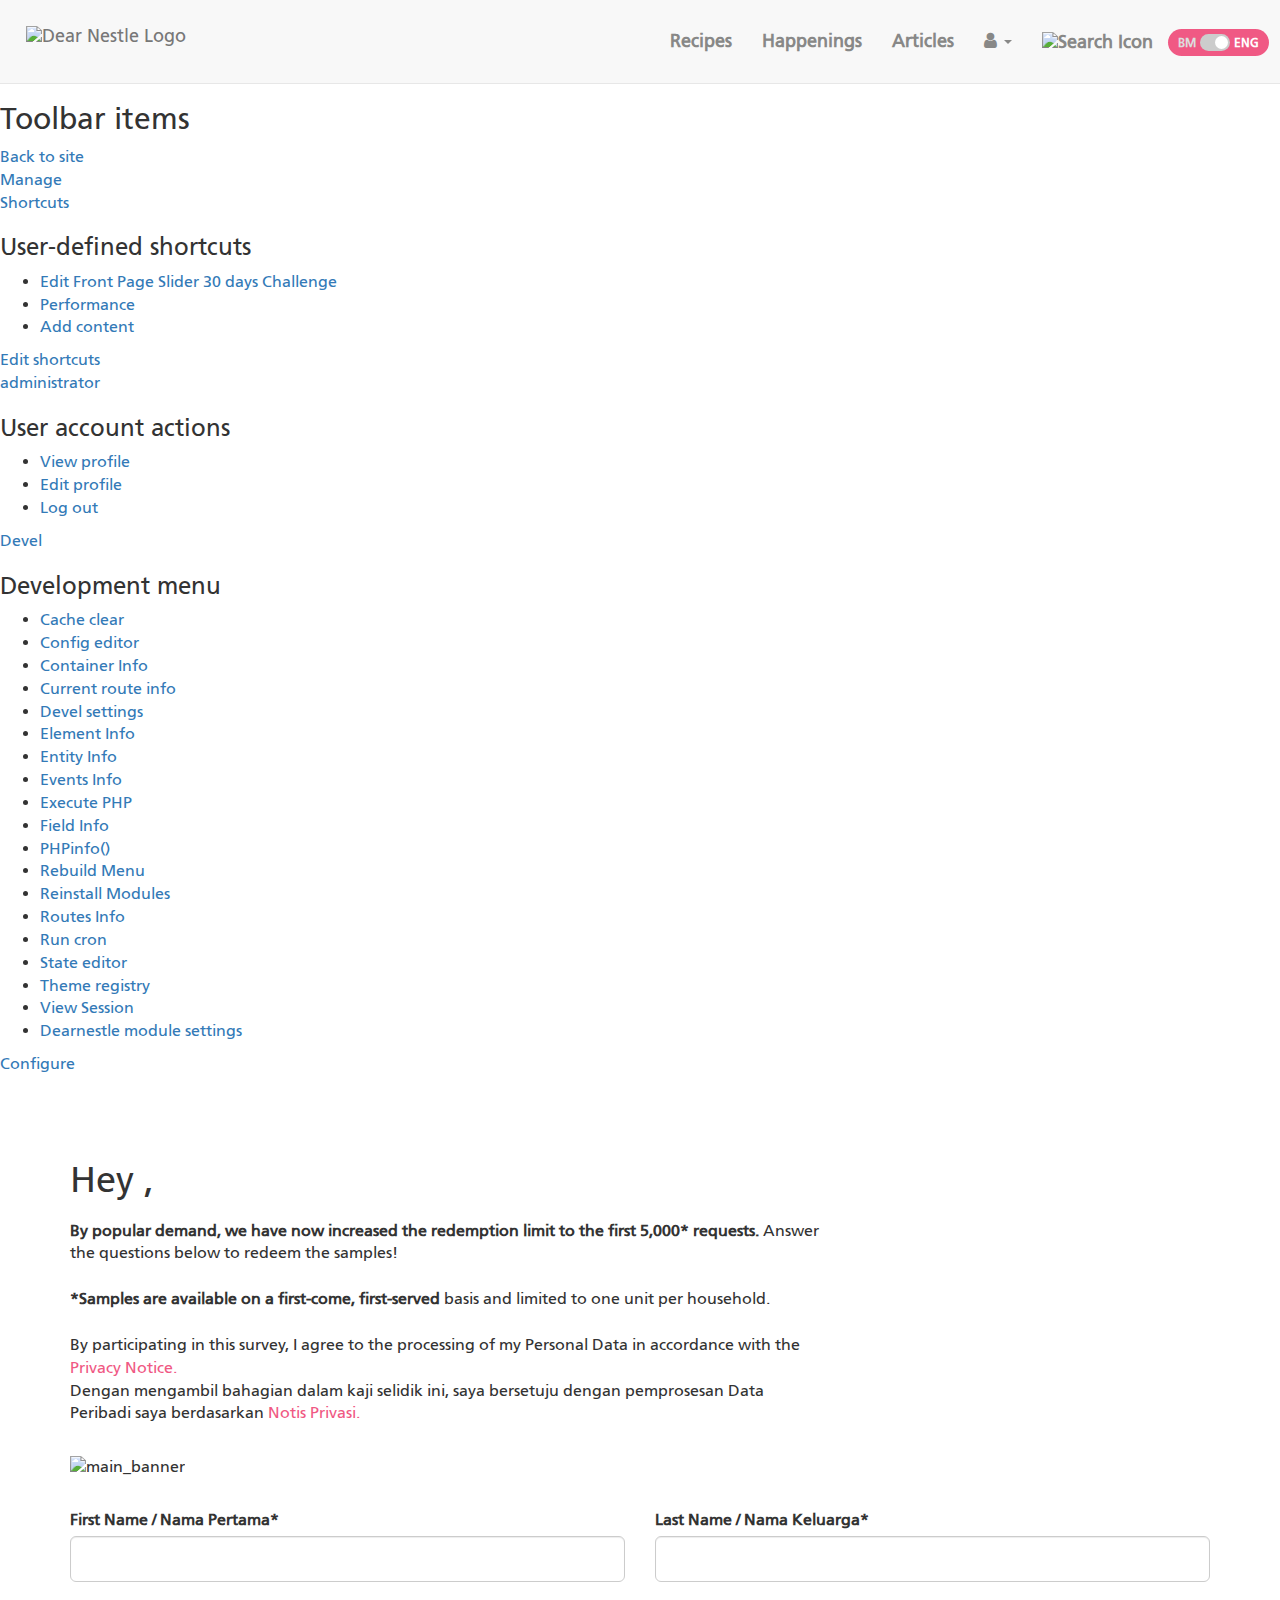
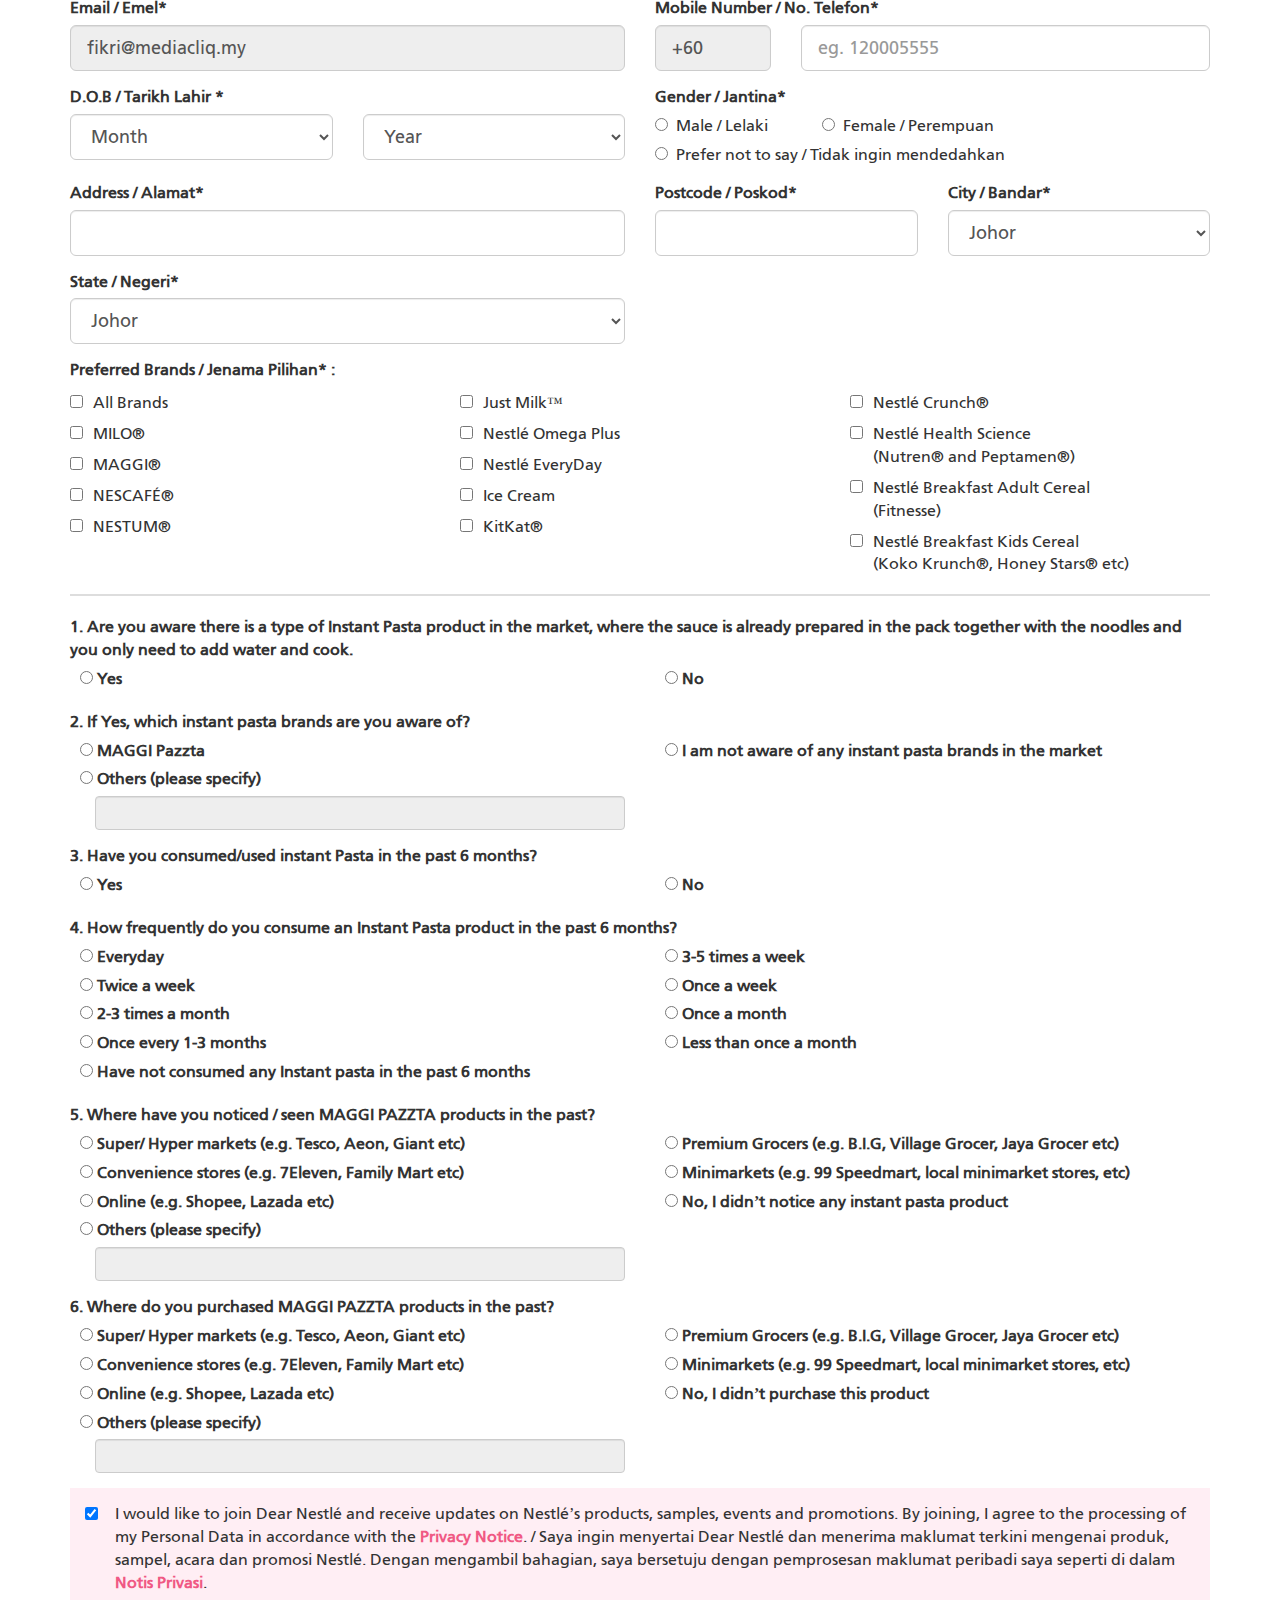
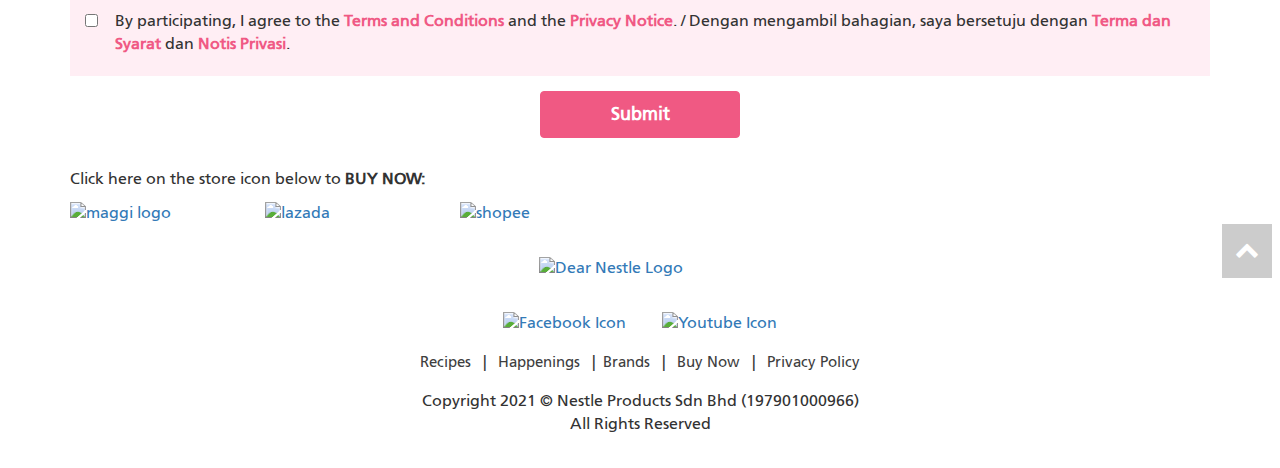
==== index.html @ 393adeb1 "first commit" ====
<!DOCTYPE html>
<html lang="en" dir="ltr"
    prefix="content: http://purl.org/rss/1.0/modules/content/  dc: http://purl.org/dc/terms/  foaf: http://xmlns.com/foaf/0.1/  og: http://ogp.me/ns#  rdfs: http://www.w3.org/2000/01/rdf-schema#  schema: http://schema.org/  sioc: http://rdfs.org/sioc/ns#  sioct: http://rdfs.org/sioc/types#  skos: http://www.w3.org/2004/02/skos/core#  xsd: http://www.w3.org/2001/XMLSchema# ">

<head>
    <meta name="google-site-verification" content="0FIQfp5ONj9zzr-9qInr3r9mJBFTpY4G2sWdlDjW1pA" />
    <meta name="amp-google-client-id-api" content="gtag">
    <script async custom-element="amp-analytics" src="https://cdn.ampproject.org/v0/amp-analytics-0.1.js"></script>

    <!-- Google Tag Manager -->
    <script>(function (w, d, s, l, i) {
            w[l] = w[l] || []; w[l].push({
                'gtm.start':
                    new Date().getTime(), event: 'gtm.js'
            }); var f = d.getElementsByTagName(s)[0],
                j = d.createElement(s), dl = l != 'dataLayer' ? '&l=' + l : ''; j.async = true; j.src =
                    'https://www.googletagmanager.com/gtm.js?id=' + i + dl; f.parentNode.insertBefore(j, f);
        })(window, document, 'script', 'dataLayer', 'GTM-KPN58Q');</script>
    <noscript><iframe src="https://www.googletagmanager.com/ns.html?id=GTM-KPN58Q" height="0" width="0"
            style="display:none;visibility:hidden"></iframe></noscript>
    <script>
        setTimeout("_gaq.push(['_trackEvent', '15_seconds', 'read'])", 15000);  // --additional line
        (function () {
            var ga = document.createElement('script'); ga.type = 'text/javascript'; ga.async = true;
            ga.src = ('https:' == document.location.protocol ? 'https://ssl' : 'http://www') + '.google-analytics.com/ga.js';
            var s = document.getElementsByTagName('script')[0]; s.parentNode.insertBefore(ga, s);
        })();
    </script>
    <!-- End Google Tag Manager (noscript) -->

    <!-- Global site tag (gtag.js) - Google Ads: 961524625 -->
    <script async src="https://www.googletagmanager.com/gtag/js?id=AW-961524625"></script>
    <script> window.dataLayer = window.dataLayer || []; function gtag() { dataLayer.push(arguments); } gtag('js', new Date()); gtag('config', 'AW-961524625');</script>

    <!-- Facebook Pixel Code -->
    <script>
        !function (f, b, e, v, n, t, s) {
            if (f.fbq) return; n = f.fbq = function () {
                n.callMethod ?
                    n.callMethod.apply(n, arguments) : n.queue.push(arguments)
            };
            if (!f._fbq) f._fbq = n; n.push = n; n.loaded = !0; n.version = '2.0';
            n.queue = []; t = b.createElement(e); t.async = !0;
            t.src = v; s = b.getElementsByTagName(e)[0];
            s.parentNode.insertBefore(t, s)
        }(window, document, 'script',
            'https://connect.facebook.net/en_US/fbevents.js');
        fbq('init', '526954601135095');
        fbq('track', 'PageView');
    </script>
    <noscript><img height="1" width="1" style="display:none"
            src="https://www.facebook.com/tr?id=526954601135095&ev=PageView&noscript=1" /></noscript>
    <!-- End Facebook Pixel Code -->

    <meta charset="utf-8" />
    <meta name="Generator" content="Drupal 8 (https://www.drupal.org)" />
    <meta name="MobileOptimized" content="width" />
    <meta name="HandheldFriendly" content="true" />
    <meta name="viewport" content="width=device-width, initial-scale=1.0" />
    <meta name="title" content="Dear Nestlé" />
    <meta name="description" content="hello" />
    <link rel="shortcut icon" href="https://www.dearnestle.com.my/sites/default/files/dn-favicon.png"
        type="image/png" />
    <link rel="alternate" hreflang="en" href="https://www.dearnestle.com.my/profile-update/maggi-pazzta-2021" />
    <link rel="canonical" href="https://www.dearnestle.com.my/profile-update/maggi-pazzta-2021" />
    <link rel="shortlink" href="https://www.dearnestle.com.my/node/674" />
    <link rel="delete-form" href="https://www.dearnestle.com.my/node/674/delete" />
    <link rel="edit-form" href="https://www.dearnestle.com.my/node/674/edit" />
    <link rel="version-history" href="https://www.dearnestle.com.my/node/674/revisions" />
    <link rel="revision" href="https://www.dearnestle.com.my/profile-update/maggi-pazzta-2021" />
    <link rel="devel-load" href="https://www.dearnestle.com.my/devel/node/674" />
    <link rel="devel-render" href="https://www.dearnestle.com.my/devel/node/674/render" />
    <link rel="devel-definition" href="https://www.dearnestle.com.my/devel/node/674/definition" />
    <link rel="token-devel" href="https://www.dearnestle.com.my/node/674/devel/token" />
    <link rel="drupal:content-translation-overview" href="https://www.dearnestle.com.my/node/674/translations" />
    <link rel="drupal:content-translation-add" href="https://www.dearnestle.com.my/node/674/translations/add" />
    <link rel="drupal:content-translation-edit" href="https://www.dearnestle.com.my/node/674/translations/edit" />
    <link rel="drupal:content-translation-delete" href="https://www.dearnestle.com.my/node/674/translations/delete" />

    <title>MAGGI PAZZTA Survey | Dear Nestlé</title>
    <style media="all">
        @import url("https://www.dearnestle.com.my/core/themes/stable/css/system/components/ajax-progress.module.css?qrju3y");
        @import url("https://www.dearnestle.com.my/core/themes/stable/css/system/components/autocomplete-loading.module.css?qrju3y");
        @import url("https://www.dearnestle.com.my/core/themes/stable/css/system/components/fieldgroup.module.css?qrju3y");
        @import url("https://www.dearnestle.com.my/core/themes/stable/css/system/components/container-inline.module.css?qrju3y");
        @import url("https://www.dearnestle.com.my/core/themes/stable/css/system/components/clearfix.module.css?qrju3y");
        @import url("https://www.dearnestle.com.my/core/themes/stable/css/system/components/details.module.css?qrju3y");
        @import url("https://www.dearnestle.com.my/core/themes/stable/css/system/components/hidden.module.css?qrju3y");
        @import url("https://www.dearnestle.com.my/core/themes/stable/css/system/components/item-list.module.css?qrju3y");
        @import url("https://www.dearnestle.com.my/core/themes/stable/css/system/components/js.module.css?qrju3y");
        @import url("https://www.dearnestle.com.my/core/themes/stable/css/system/components/nowrap.module.css?qrju3y");
        @import url("https://www.dearnestle.com.my/core/themes/stable/css/system/components/position-container.module.css?qrju3y");
        @import url("https://www.dearnestle.com.my/core/themes/stable/css/system/components/progress.module.css?qrju3y");
        @import url("https://www.dearnestle.com.my/core/themes/stable/css/system/components/reset-appearance.module.css?qrju3y");
        @import url("https://www.dearnestle.com.my/core/themes/stable/css/system/components/resize.module.css?qrju3y");
        @import url("https://www.dearnestle.com.my/core/themes/stable/css/system/components/sticky-header.module.css?qrju3y");
        @import url("https://www.dearnestle.com.my/core/themes/stable/css/system/components/system-status-counter.css?qrju3y");
        @import url("https://www.dearnestle.com.my/core/themes/stable/css/system/components/system-status-report-counters.css?qrju3y");
        @import url("https://www.dearnestle.com.my/core/themes/stable/css/system/components/system-status-report-general-info.css?qrju3y");
        @import url("https://www.dearnestle.com.my/core/themes/stable/css/system/components/tabledrag.module.css?qrju3y");
        @import url("https://www.dearnestle.com.my/core/themes/stable/css/system/components/tablesort.module.css?qrju3y");
        @import url("https://www.dearnestle.com.my/core/themes/stable/css/system/components/tree-child.module.css?qrju3y");
        @import url("https://www.dearnestle.com.my/core/themes/stable/css/contextual/contextual.module.css?qrju3y");
        @import url("https://www.dearnestle.com.my/modules/gigya/gigya/css/gigya.css?qrju3y");
        @import url("https://www.dearnestle.com.my/core/assets/vendor/jquery.ui/themes/base/core.css?qrju3y");
        @import url("https://www.dearnestle.com.my/core/assets/vendor/jquery.ui/themes/base/button.css?qrju3y");
        @import url("https://www.dearnestle.com.my/core/assets/vendor/jquery.ui/themes/base/resizable.css?qrju3y");
        @import url("https://www.dearnestle.com.my/core/assets/vendor/jquery.ui/themes/base/dialog.css?qrju3y");
        @import url("https://www.dearnestle.com.my/core/themes/stable/css/quickedit/quickedit.module.css?qrju3y");
        @import url("https://www.dearnestle.com.my/core/themes/stable/css/toolbar/toolbar.module.css?qrju3y");
        @import url("https://www.dearnestle.com.my/modules/devel/css/devel.toolbar.css?qrju3y");
        @import url("https://www.dearnestle.com.my/core/themes/stable/css/contextual/contextual.toolbar.css?qrju3y");
    </style>
    <style media="screen">
        @import url("https://www.dearnestle.com.my/core/themes/stable/css/tour/tour.module.css?qrju3y");
    </style>
    <style media="all">
        @import url("https://www.dearnestle.com.my/core/themes/stable/css/toolbar/toolbar.menu.css?qrju3y");
        @import url("https://www.dearnestle.com.my/core/themes/stable/css/contextual/contextual.theme.css?qrju3y");
        @import url("https://www.dearnestle.com.my/core/themes/stable/css/contextual/contextual.icons.theme.css?qrju3y");
        @import url("https://www.dearnestle.com.my/core/assets/vendor/jquery.ui/themes/base/theme.css?qrju3y");
        @import url("https://www.dearnestle.com.my/core/themes/seven/css/components/quickedit.css?qrju3y");
        @import url("https://www.dearnestle.com.my/core/themes/stable/css/quickedit/quickedit.theme.css?qrju3y");
        @import url("https://www.dearnestle.com.my/core/themes/stable/css/quickedit/quickedit.icons.theme.css?qrju3y");
        @import url("https://www.dearnestle.com.my/core/themes/stable/css/toolbar/toolbar.theme.css?qrju3y");
        @import url("https://www.dearnestle.com.my/core/themes/stable/css/toolbar/toolbar.icons.theme.css?qrju3y");
        @import url("https://www.dearnestle.com.my/core/themes/stable/css/user/user.icons.admin.css?qrju3y");
        @import url("https://www.dearnestle.com.my/core/themes/stable/css/shortcut/shortcut.theme.css?qrju3y");
        @import url("https://www.dearnestle.com.my/core/themes/stable/css/shortcut/shortcut.icons.theme.css?qrju3y");
    </style>
    <style media="all">
        /* @import url("https://www.dearnestle.com.my/themes/custom/dearnestle_theme/assets/css/app_1612253651.min.css?qrju3y"); */
        @import url("/app.min.css");
        @import url("https://www.dearnestle.com.my/themes/custom/dearnestle_theme/assets/css/brand-story.css?qrju3y");
        @import url("https://www.dearnestle.com.my/themes/custom/dearnestle_theme/assets/css/fontVAG.css?qrju3y");
    </style>

    <!-- Latest compiled and minified CSS -->

    <!--[if lte IE 8]>
<script src="https://www.dearnestle.com.my/core/assets/vendor/html5shiv/html5shiv.min.js?v=3.7.3"></script>
<![endif]-->
    <script src="https://www.dearnestle.com.my/core/assets/vendor/modernizr/modernizr.min.js?v=3.3.1"></script>

    <style id="antiClickjack">
        body {
            display: none !important;
        }
    </style>
    <script type="text/javascript">
        if (self === top) {
            var antiClickjack = document.getElementById("antiClickjack");
            antiClickjack.parentNode.removeChild(antiClickjack);
        } else {
            top.location = self.location;
        }
    </script>
    <script>
        var drupalCurrentUser;
        drupalCurrentUser = 2;
        var baseUrl = '/';
        var langCode = 'en';
    </script>
    <script
        src="https://www.dearnestle.com.my/themes/custom/dearnestle_theme/assets/js/app.js?v=2021-04-16 08:46:48"></script>
    <link rel="shortcut icon" href="https://www.dearnestle.com.my/favicon.ico" type="image/x-icon">
    <link rel="icon" href="https://www.dearnestle.com.my/favicon.ico" type="image/x-icon">
    <link rel="canonical" href="https://www.dearnestle.com.my/profile-update/maggi-pazzta-2021" />
</head>

<body class="toolbar-tray-open toolbar-horizontal toolbar-fixed toolbar-loading">
    <a href="#main-content" class="visually-hidden focusable">
        Skip to main content
    </a>
    <div id="toolbar-administration" role="group" aria-label="Site administration toolbar" class="toolbar">
        <nav id="toolbar-bar" role="navigation" aria-label="Toolbar items" class="toolbar-bar">
            <h2 class="visually-hidden">Toolbar items</h2>
            <div class="home-toolbar-tab toolbar-tab">
                <a href="https://www.dearnestle.com.my/" title="Return to site content"
                    class="toolbar-icon toolbar-icon-escape-admin toolbar-item" data-toolbar-escape-admin>Back to
                    site</a>
                <div>
                    <nav class="toolbar-lining clearfix" role="navigation"></nav>
                </div>
            </div>
            <div class="toolbar-tab">
                <a href="https://www.dearnestle.com.my/admin" title="Admin menu"
                    class="toolbar-icon toolbar-icon-menu trigger toolbar-item" data-drupal-subtrees=""
                    id="toolbar-item-administration" data-toolbar-tray="toolbar-item-administration-tray"
                    aria-owns="toolbar-item-administration-tray" role="button" aria-pressed="false">Manage</a>
                <!-- <div id="toolbar-item-administration-tray" data-toolbar-tray="toolbar-item-administration-tray"
                    class="toolbar-tray">
                    <nav class="toolbar-lining clearfix" role="navigation" aria-label="Administration menu">
                        <h3 class="toolbar-tray-name visually-hidden">Administration menu</h3>
                        <div class="toolbar-menu-administration">
                            <ul class="toolbar-menu">
                                <li class="menu-item menu-item--collapsed"><a
                                        href="https://www.dearnestle.com.my/admin/content"
                                        title="Find and manage content." id="toolbar-link-system-admin_content"
                                        class="toolbar-icon toolbar-icon-system-admin-content"
                                        data-drupal-link-system-path="admin/content">Content</a></li>
                                <li class="menu-item menu-item--collapsed"><a
                                        href="https://www.dearnestle.com.my/admin/structure"
                                        title="Administer blocks, content types, menus, etc."
                                        id="toolbar-link-system-admin_structure"
                                        class="toolbar-icon toolbar-icon-system-admin-structure"
                                        data-drupal-link-system-path="admin/structure">Structure</a></li>
                                <li class="menu-item"><a href="https://www.dearnestle.com.my/admin/appearance"
                                        title="Select and configure themes." id="toolbar-link-system-themes_page"
                                        class="toolbar-icon toolbar-icon-system-themes-page"
                                        data-drupal-link-system-path="admin/appearance">Appearance</a></li>
                                <li class="menu-item"><a href="https://www.dearnestle.com.my/admin/modules"
                                        title="Add and enable modules to extend site functionality."
                                        id="toolbar-link-system-modules_list"
                                        class="toolbar-icon toolbar-icon-system-modules-list"
                                        data-drupal-link-system-path="admin/modules">Extend</a></li>
                                <li class="menu-item menu-item--collapsed"><a
                                        href="https://www.dearnestle.com.my/admin/config" title="Administer settings."
                                        id="toolbar-link-system-admin_config"
                                        class="toolbar-icon toolbar-icon-system-admin-config"
                                        data-drupal-link-system-path="admin/config">Configuration</a></li>
                                <li class="menu-item"><a href="https://www.dearnestle.com.my/admin/people"
                                        title="Manage user accounts, roles, and permissions."
                                        id="toolbar-link-entity-user-collection"
                                        class="toolbar-icon toolbar-icon-entity-user-collection"
                                        data-drupal-link-system-path="admin/people">People</a></li>
                                <li class="menu-item menu-item--collapsed"><a
                                        href="https://www.dearnestle.com.my/admin/reports"
                                        title="View reports, updates, and errors."
                                        id="toolbar-link-system-admin_reports"
                                        class="toolbar-icon toolbar-icon-system-admin-reports"
                                        data-drupal-link-system-path="admin/reports">Reports</a></li>
                                <li class="menu-item"><a href="https://www.dearnestle.com.my/admin/help"
                                        title="Reference for usage, configuration, and modules."
                                        id="toolbar-link-help-main" class="toolbar-icon toolbar-icon-help-main"
                                        data-drupal-link-system-path="admin/help">Help</a></li>
                            </ul>
                        </div>
                    </nav>
                </div> -->
            </div>
            <div class="toolbar-tab">
                <a href="https://www.dearnestle.com.my/admin/config/user-interface/shortcut" title="Shortcuts"
                    class="toolbar-icon toolbar-icon-shortcut trigger toolbar-item" id="toolbar-item-shortcuts"
                    data-toolbar-tray="toolbar-item-shortcuts-tray" aria-owns="toolbar-item-shortcuts-tray"
                    role="button" aria-pressed="false">Shortcuts</a>
                <div id="toolbar-item-shortcuts-tray" data-toolbar-tray="toolbar-item-shortcuts-tray"
                    class="toolbar-tray">
                    <nav class="toolbar-lining clearfix" role="navigation" aria-label="User-defined shortcuts">
                        <h3 class="toolbar-tray-name visually-hidden">User-defined shortcuts</h3>
                        <ul class="toolbar-menu">
                            <li><a href="https://www.dearnestle.com.my/node/231/edit">Edit Front Page Slider 30 days
                                    Challenge</a></li>
                            <li><a
                                    href="https://www.dearnestle.com.my/admin/config/development/performance">Performance</a>
                            </li>
                            <li><a href="https://www.dearnestle.com.my/node/add">Add content</a></li>
                        </ul><a
                            href="https://www.dearnestle.com.my/admin/config/user-interface/shortcut/manage/default/customize"
                            class="edit-shortcuts">Edit shortcuts</a>
                    </nav>
                </div>
            </div>
            <div class="tour-toolbar-tab hidden toolbar-tab" id="toolbar-tab-tour">
                <button class="toolbar-icon toolbar-icon-help toolbar-item" aria-pressed="false"
                    type="button">Tour</button>

                <div>
                    <nav class="toolbar-lining clearfix" role="navigation"></nav>
                </div>
            </div>
            <div class="hidden contextual-toolbar-tab toolbar-tab">
                <button class="toolbar-icon toolbar-icon-edit toolbar-item" aria-pressed="false"
                    type="button">Edit</button>

                <div>
                    <nav class="toolbar-lining clearfix" role="navigation"></nav>
                </div>
            </div>
            <div class="toolbar-tab">
                <a href="https://www.dearnestle.com.my/user" title="My account"
                    class="toolbar-icon toolbar-icon-user trigger toolbar-item" id="toolbar-item-user"
                    data-toolbar-tray="toolbar-item-user-tray" aria-owns="toolbar-item-user-tray" role="button"
                    aria-pressed="false">administrator</a>
                <div id="toolbar-item-user-tray" data-toolbar-tray="toolbar-item-user-tray" class="toolbar-tray">
                    <nav class="toolbar-lining clearfix" role="navigation" aria-label="User account actions">
                        <h3 class="toolbar-tray-name visually-hidden">User account actions</h3>
                        <ul class="toolbar-menu">
                            <li class="account"><a href="https://www.dearnestle.com.my/user" title="User account">View
                                    profile</a></li>
                            <li class="account-edit"><a href="https://www.dearnestle.com.my/user/1/edit"
                                    title="Edit user account">Edit profile</a></li>
                            <li class="logout"><a href="https://www.dearnestle.com.my/user/logout">Log out</a></li>
                        </ul>
                    </nav>
                </div>
            </div>
            <div class="toolbar-tab">
                <a href="https://www.dearnestle.com.my/admin/config/development/devel" title="Development menu"
                    class="toolbar-icon toolbar-icon-devel trigger toolbar-item" id="toolbar-item-devel"
                    data-toolbar-tray="toolbar-item-devel-tray" aria-owns="toolbar-item-devel-tray" role="button"
                    aria-pressed="false">Devel</a>
                <div id="toolbar-item-devel-tray" data-toolbar-tray="toolbar-item-devel-tray" class="toolbar-tray">
                    <nav class="toolbar-lining clearfix" role="navigation" aria-label="Development menu">
                        <h3 class="toolbar-tray-name visually-hidden">Development menu</h3>
                        <ul class="toolbar-menu">
                            <li class="menu-item">
                                <a href="https://www.dearnestle.com.my/devel/cache/clear?destination=/profile-update/maggi-pazzta-2021&amp;token=R8pnWGhdCbXF4H221QRD6PnL5TBgcxL9YUCSvjOpd6E"
                                    data-drupal-link-query="{&quot;destination&quot;:&quot;\/profile-update\/maggi-pazzta-2021&quot;}"
                                    data-drupal-link-system-path="devel/cache/clear">Cache clear</a>
                            </li>
                            <li class="menu-item">
                                <a href="https://www.dearnestle.com.my/devel/config" title="Edit configuration."
                                    class="toolbar-horizontal-item-hidden"
                                    data-drupal-link-system-path="devel/config">Config editor</a>
                            </li>
                            <li class="menu-item">
                                <a href="https://www.dearnestle.com.my/devel/container/service"
                                    data-drupal-link-system-path="devel/container/service">Container Info</a>
                            </li>
                            <li class="menu-item">
                                <a href="https://www.dearnestle.com.my/devel/routes/item?path=/node/674"
                                    class="toolbar-horizontal-item-hidden"
                                    data-drupal-link-query="{&quot;path&quot;:&quot;\/node\/674&quot;}"
                                    data-drupal-link-system-path="devel/routes/item">Current route info</a>
                            </li>
                            <li class="menu-item">
                                <a href="https://www.dearnestle.com.my/admin/config/development/devel"
                                    title="Helper functions, pages, and blocks to assist Drupal developers. The devel blocks can be managed via the block administration page."
                                    data-drupal-link-system-path="admin/config/development/devel">Devel settings</a>
                            </li>
                            <li class="menu-item">
                                <a href="https://www.dearnestle.com.my/devel/elements"
                                    class="toolbar-horizontal-item-hidden"
                                    data-drupal-link-system-path="devel/elements">Element Info</a>
                            </li>
                            <li class="menu-item">
                                <a href="https://www.dearnestle.com.my/devel/entity/info"
                                    class="toolbar-horizontal-item-hidden"
                                    data-drupal-link-system-path="devel/entity/info">Entity Info</a>
                            </li>
                            <li class="menu-item">
                                <a href="https://www.dearnestle.com.my/devel/events"
                                    class="toolbar-horizontal-item-hidden"
                                    data-drupal-link-system-path="devel/events">Events Info</a>
                            </li>
                            <li class="menu-item">
                                <a href="https://www.dearnestle.com.my/devel/php"
                                    data-drupal-link-system-path="devel/php">Execute PHP</a>
                            </li>
                            <li class="menu-item">
                                <a href="https://www.dearnestle.com.my/devel/field/info"
                                    class="toolbar-horizontal-item-hidden"
                                    data-drupal-link-system-path="devel/field/info">Field Info</a>
                            </li>
                            <li class="menu-item">
                                <a href="https://www.dearnestle.com.my/admin/reports/status/php"
                                    class="toolbar-horizontal-item-hidden"
                                    data-drupal-link-system-path="admin/reports/status/php">PHPinfo()</a>
                            </li>
                            <li class="menu-item">
                                <a href="https://www.dearnestle.com.my/devel/menu/reset?destination=/profile-update/maggi-pazzta-2021"
                                    data-drupal-link-query="{&quot;destination&quot;:&quot;\/profile-update\/maggi-pazzta-2021&quot;}"
                                    data-drupal-link-system-path="devel/menu/reset">Rebuild Menu</a>
                            </li>
                            <li class="menu-item">
                                <a href="https://www.dearnestle.com.my/devel/reinstall?destination=/profile-update/maggi-pazzta-2021"
                                    data-drupal-link-query="{&quot;destination&quot;:&quot;\/profile-update\/maggi-pazzta-2021&quot;}"
                                    data-drupal-link-system-path="devel/reinstall">Reinstall Modules</a>
                            </li>
                            <li class="menu-item">
                                <a href="https://www.dearnestle.com.my/devel/routes"
                                    data-drupal-link-system-path="devel/routes">Routes Info</a>
                            </li>
                            <li class="menu-item">
                                <a href="https://www.dearnestle.com.my/devel/run-cron?destination=/profile-update/maggi-pazzta-2021&amp;token=yRLudTRNgY1Qjc43nznlh_iwPIbFWd55GZu_g4d-dmg"
                                    data-drupal-link-query="{&quot;destination&quot;:&quot;\/profile-update\/maggi-pazzta-2021&quot;}"
                                    data-drupal-link-system-path="devel/run-cron">Run cron</a>
                            </li>
                            <li class="menu-item">
                                <a href="https://www.dearnestle.com.my/devel/state" title="Edit state system values."
                                    class="toolbar-horizontal-item-hidden"
                                    data-drupal-link-system-path="devel/state">State editor</a>
                            </li>
                            <li class="menu-item">
                                <a href="https://www.dearnestle.com.my/devel/theme/registry"
                                    class="toolbar-horizontal-item-hidden"
                                    data-drupal-link-system-path="devel/theme/registry">Theme registry</a>
                            </li>
                            <li class="menu-item">
                                <a href="https://www.dearnestle.com.my/devel/session"
                                    class="toolbar-horizontal-item-hidden"
                                    data-drupal-link-system-path="devel/session">View Session</a>
                            </li>
                            <li class="menu-item">
                                <a href="https://www.dearnestle.com.my/admin/happening-contest"
                                    title="Dearnestle happening contest" class="toolbar-horizontal-item-hidden"
                                    data-drupal-link-system-path="admin/happening-contest">Dearnestle module
                                    settings</a>
                            </li>
                        </ul>


                        <a href="https://www.dearnestle.com.my/admin/config/development/devel/toolbar"
                            class="edit-devel-toolbar">Configure</a>
                    </nav>
                </div>
            </div>
        </nav>

    </div>

    <div class="dialog-off-canvas-main-canvas" data-off-canvas-main-canvas>
        <div class="page-wrap">
            <nav class="navbar navbar-default navbar-fixed-top" name="top">
                <!-- Brand and toggle get grouped for better mobile display -->
                <div class="navbar-header">
                    <button type="button" data-target="#navbarCollapse" data-toggle="collapse" class="navbar-toggle">
                        <span class="sr-only">Toggle navigation</span>
                        <span class="icon-bar"></span>
                        <span class="icon-bar"></span>
                        <span class="icon-bar"></span>
                    </button>
                    <a href="https://www.dearnestle.com.my/" class="navbar-brand">
                        <img src="https://www.dearnestle.com.my/themes/custom/dearnestle_theme/assets/images/brand-logo.png"
                            alt="Dear Nestle Logo" class="img-responsive" />
                    </a>
                </div>
                <!-- Collection of nav links, forms, and other content for toggling -->
                <div id="navbarCollapse" class="collapse navbar-collapse">
                    <ul class="nav navbar-nav navbar-right">
                        <li class="">
                            <a href="https://www.dearnestle.com.my/recipes">Recipes</a>
                        </li>
                        <li>
                            <a href="https://www.dearnestle.com.my/events-and-happenings">Happenings</a>
                        </li>
                        <li>
                            <a href="https://www.dearnestle.com.my/articles">Articles</a>
                        </li>
                        <!-- <li>
                <a href="https://www.dearnestle.com.my/brands">Brands</a>
            </li> -->
                        <li>
                            <a class="dropdown-toggle" data-toggle="dropdown" href="#">
                                <i class="fa fa-user"></i>
                                <span class="caret"></span>
                            </a>
                            <ul class="dropdown-menu">
                                <li><a href="https://www.dearnestle.com.my/user/profile">Profile</a></li>
                                <li><a href="#" class="gigya-logout">Logout</a></li>
                            </ul>
                        </li>
                        <li>
                            <a href="https://www.dearnestle.com.my/searchresult" data-toggle="modal" data-target="#">
                                <img src="https://www.dearnestle.com.my/themes/custom/dearnestle_theme/assets/images/search-icon.png"
                                    alt="Search Icon" />
                            </a>
                        </li>
                        <!-- <li>
                <a href="" data-toggle="modal" data-target="#loginModal">
                    <img src="https://www.dearnestle.com.my/themes/custom/dearnestle_theme/assets/images/shop-icon.png" alt="Search Icon" />
                </a>
            </li> -->
                        <li>
                            <div class="lang-header-menu">
                                <a href="#" class="language-link " hreflang="ms"
                                    data-drupal-link-system-path="<front>">BM</a>
                                <label class="switch">
                                    <input type="checkbox" checked>
                                    <span class="slider round"></span>
                                </label>
                                <a href="#" class="language-link is-active" hreflang="en"
                                    data-drupal-link-system-path="<front>">ENG</a>
                            </div>
                        </li>
                    </ul>
                </div>
            </nav>

            <div id="loginModal" class="modal fade" role="dialog">
                <div class="modal-dialog">
                    <div class="modal-content">
                        <div class="modal-header">
                            <button type="button" class="close" data-dismiss="modal">&times;</button>
                            CLICK TO BUY OUR PRODUCTS AT OUR FLAGSHIP STORES:
                        </div>
                        <div class="modal-body">
                            <div class="container-modal">
                                <div class="container-modal">
                                    <div class="row">
                                        <div class="col-lg-6">
                                            <a href="https://www.qoo10.my/shop/groceriesonline" target="_blank">
                                                <img src="https://www.dearnestle.com.my/themes/custom/dearnestle_theme/assets/images/Qoo10-icon.png"
                                                    alt="qoo10" class="img-responsive" style="border-radius: 0%">
                                            </a>
                                        </div>
                                        <div class="col-lg-6">
                                            <a href="https://www.lazada.com.my/shop/nestle-official-store/?spm=a2o4k.pdp.seller.1.74001be67BPQBG&itemId=131354901&channelSource=pdp%3Chttps://eur02.safelinks.protection.outlook.com/?url=https%3A%2F%2Fwww.lazada.com.my%2Fshop%2Fnestle-official-store%2F%3Fspm%3Da2o4k.pdp.seller.1.74001be67BPQBG%26itemId%3D131354901%26channelSource%3Dpdp&data=02%7C01%7CJurene.teh%40my.nestle.com%7Ced309a7bd3b54166d77908d6bbf6eb40%7C12a3af23a7694654847f958f3d479f4a%7C0%7C0%7C636903066509535573&sdata=GOq6PZIj7vxGHHjQAavjLtRLgnNewgPsyEyqNfqrisU%3D&reserved=0%3E"
                                                target="_blank">
                                                <img src="https://www.dearnestle.com.my/themes/custom/dearnestle_theme/assets/images/lazada.png"
                                                    alt="lazada" class="img-responsive" style="border-radius: 0%">
                                            </a>
                                        </div>
                                    </div>
                                    <div class="row">
                                        <div class="col-lg-6">
                                            <a href="https://mall.shopee.com.my/nestle.os" target="_blank">
                                                <img src="https://www.dearnestle.com.my/themes/custom/dearnestle_theme/assets/images/shoppe-icon.png"
                                                    alt="shoppe" class="img-responsive" style="border-radius: 0%">
                                            </a>
                                        </div>
                                        <div class="col-lg-6">
                                            <a href="http://www.lmall.my/store/nestle" target="_blank">
                                                <img src="https://www.dearnestle.com.my/themes/custom/dearnestle_theme/assets/images/lelong-icon.png"
                                                    alt="lelong" class="img-responsive" style="border-radius: 0%">
                                            </a>
                                        </div>
                                    </div>
                                    <div class="row">
                                        <div class="col-lg-6">
                                            <a href="https://store.jiffy2u.com/nestle-online-store/#/home/all"
                                                target="_blank">
                                                <img src="https://www.dearnestle.com.my/themes/custom/dearnestle_theme/assets/images/Jiffy2U.png"
                                                    alt="jiffy2u" class="img-responsive" style="border-radius: 0%">
                                            </a>
                                        </div>
                                        <div class="col-lg-6">
                                            <a href="https://www.goshop.com.my/search?keyword=NESTLE" target="_blank">
                                                <img src="https://www.dearnestle.com.my/themes/custom/dearnestle_theme/assets/images/GoShop.png"
                                                    alt="go-shop" class="img-responsive" style="border-radius: 0%">
                                            </a>
                                        </div>
                                    </div>
                                    <div class="row">
                                        <div class="col-lg-6">
                                            <a href="https://www.prestomall.com/store/nestleofficialstore"
                                                target="_blank">
                                                <img src="https://www.dearnestle.com.my/themes/custom/dearnestle_theme/assets/images/Presto-Mall.png"
                                                    alt="presto-mall" class="img-responsive" style="border-radius: 0%">
                                            </a>
                                        </div>
                                        <div class="col-lg-6">
                                            <a href="https://pgmall.my/index.php?route=seller/seller_store&seller_store_id=4479"
                                                target="_blank">
                                                <img src="https://www.dearnestle.com.my/themes/custom/dearnestle_theme/assets/images/PG-Mall.png"
                                                    alt="pg-mall" class="img-responsive" style="border-radius: 0%">
                                            </a>
                                        </div>
                                    </div>
                                    <div class="row">
                                        <div class="col-lg-6">
                                            <a href="https://www.youbeli.com/nestleonlinestore" target="_blank">
                                                <img src="https://www.dearnestle.com.my/themes/custom/dearnestle_theme/assets/images/Youbeli.png"
                                                    alt="You Beli" class="img-responsive" style="border-radius: 0%">
                                            </a>
                                        </div>
                                        <div class="col-lg-6">
                                            <a href="https://www.zalora.com.my/nestle/" target="_blank">
                                                <img src="https://www.dearnestle.com.my/themes/custom/dearnestle_theme/assets/images/Zalora.png"
                                                    alt="Zalora" class="img-responsive" style="border-radius: 0%">
                                            </a>
                                        </div>
                                    </div>
                                </div>
                            </div>
                        </div>
                    </div>
                </div>
            </div>
            <div>
                <div id="block-dearnestle-theme-page-title" class="contextual-region">

                    <div data-contextual-id="block:block=dearnestle_theme_page_title:langcode=en"
                        data-contextual-token="6gq54JObTaQw9tioNcaZo_aKaaDLCvFK-tYMw5vB8xA"></div>

                </div>
                <!-- <div id="block-dearnestle-theme-local-tasks" class="contextual-region">

                    <div data-contextual-id="block:block=dearnestle_theme_local_tasks:langcode=en"
                        data-contextual-token="IQPlCYCeLRVjncg2Qo9lJtk8ilkmirzk5oVaA5CdpRE"></div>
                    <h2 class="visually-hidden">Primary tabs</h2>
                    <ul>
                        <li><a href="https://www.dearnestle.com.my/profile-update/maggi-pazzta-2021"
                                data-drupal-link-system-path="node/674">View<span class="visually-hidden">(active
                                    tab)</span></a></li>
                        <li><a href="https://www.dearnestle.com.my/node/674/edit"
                                data-drupal-link-system-path="node/674/edit">Edit</a></li>
                        <li><a href="https://www.dearnestle.com.my/node/674/delete"
                                data-drupal-link-system-path="node/674/delete">Delete</a></li>
                        <li><a href="https://www.dearnestle.com.my/devel/node/674"
                                data-drupal-link-system-path="devel/node/674">Devel</a></li>
                    </ul>

                </div> -->
                <div id="block-dearnestle-theme-content">


                    <link rel="stylesheet"
                        href="https://www.dearnestle.com.my/themes/custom/dearnestle_theme/assets/css/datepicker.css">
                    <script type="text/javascript"
                        src="https://www.dearnestle.com.my/themes/custom/dearnestle_theme/assets/js/datepicker.js"></script>
                    <script type="text/javascript"
                        src="https://www.dearnestle.com.my/themes/custom/dearnestle_theme/assets/js/form-validation.js"></script>

                    <div class="container" style="margin-top: 5%; margin-bottom: 30px">
                        <div class="row">
                            <div class="col-md-6">
                                <h1 style="margin-bottom:20px">Hey <span id="userinfoname"></span>,</h1>
                            </div>
                        </div>
                        <div class="row">
                            <div class="col-md-8">
                                <b>By popular demand, we have now increased the redemption limit to the first 5,000*
                                    requests. </b> Answer the questions below to redeem the samples!<br />
                                <br />
                                <b>*Samples are available on a first-come, first-served</b> basis and limited to one
                                unit per household.
                                <br />
                                <br />By participating in this survey, I agree to the processing of my Personal Data in
                                accordance with the <a class="dn-link"
                                    href="https://www.nestle.com.my/info/privacy_policy" target="_blank">Privacy
                                    Notice.</a>
                                <br />
                                Dengan mengambil bahagian dalam kaji selidik ini, saya bersetuju dengan pemprosesan Data
                                Peribadi saya berdasarkan <a class="dn-link"
                                    href="https://www.nestle.com.my/info/privacy_policy" target="_blank">Notis
                                    Privasi.</a>
                            </div>
                        </div>
                    </div>
                    <div class="container" style="margin-bottom: 30px">
                        <div class="row">
                            <div class="col-md-12">
                                <div class="visible-md visible-lg visible-xlg">
                                    <img src="https://www.dearnestle.com.my/sites/default/files/2021-03/MaggiPazzta-DesktopBanner.png"
                                        alt="main_banner" style="width:100%" />
                                </div>
                                <div class="visible-sm visible-xs">
                                    <img src="https://www.dearnestle.com.my/sites/default/files/2021-03/MaggiPazzta-MobileBanner.png"
                                        alt="main_banner" style="width:100%" />
                                </div>
                            </div>
                        </div>
                    </div>
                    <div id="gigya-contest-form" class="event-contest-form">
                        <input type="hidden" name="node_path"
                            value="https://www.dearnestle.com.my/profile-update/maggi-pazzta-2021" />
                        <div class="container">
                            <input type="hidden" name="node_id" value="674" />
                            <input type="hidden" name="gigya_optin_accepta" value="member-maggi_pazzta2021" />
                            <input type="hidden" name="gigya_optin_schema" value="MYdnprgmaggi_SBmktprogram" />
                            <input type="hidden" name="gigya_optin_sourcea" value="MYDNWEB" />

                            <div class="row mb-3">
                                <div class="col-md-6">
                                    <div class="form-group">
                                        <label for="edit-firstname">First Name / Nama Pertama*</label>
                                        <input class="form-control input-lg alpha form-text" type="text"
                                            id="edit-firstname" name="firstname" maxlength="255">
                                        <span class="help-block"></span>
                                    </div>
                                </div>

                                <div class="col-md-6">
                                    <div class="form-group">
                                        <label for="edit-lastname">Last Name / Nama Keluarga*</label>
                                        <input class="form-control input-lg alpha form-text" type="text"
                                            id="edit-lastname" name="lastname" maxlength="255">
                                        <span class="help-block"></span>
                                    </div>
                                </div>


                                <div class="col-md-6">
                                    <div class="form-group">
                                        <label for="edit-email">Email / Emel*</label>
                                        <input class="form-control input-lg email form-email" type="email"
                                            id="edit-email" name="email" maxlength="255" value="fikri@mediacliq.my"
                                            disabled>
                                        <span class="help-block"></span>
                                    </div>
                                </div>

                                <div class="col-md-6">
                                    <label>Mobile Number / No. Telefon*</label>
                                    <div class="row">
                                        <div class="col-xs-3">
                                            <div class="form-group">
                                                <input type="text" class="form-control input-lg" readonly value="+60" />
                                            </div>
                                        </div>

                                        <div class="col-xs-9">
                                            <div class="form-group">
                                                <input class="form-control input-lg numeric form-text"
                                                    placeholder="eg. 120005555" maxlength="11" type="text"
                                                    id="edit-mobile-no" name="mobile_no">
                                                <span class="help-block"></span>
                                            </div>
                                        </div>
                                    </div>
                                </div>

                                <div class="col-md-6">
                                    <div class="form-group">
                                        <label for="edit-dob">D.O.B / Tarikh Lahir *</label>
                                        <br>
                                        <input class="form-control input-lg form-text date" type="text" id="edit-dob"
                                            name="dob" maxlength="10" readonly
                                            style="display: none;" />
                                        <div class="col-xs-6" style="padding-left: 0;">
                                            <select name="" id="edit-dob-month" class="form-control input-lg form-text">
                                                <option value="" selected="true">Month</option>
                                            </select>
                                        </div>
                                        <div class="col-xs-6" style="padding-right: 0;">
                                            <select name="" id="edit-dob-year" class="form-control input-lg form-text">
                                                <option value="" selected="true">Year</option>
                                            </select>
                                        </div>
                                        <span class="help-block"></span>
                                    </div>
                                </div>

                                <script>
                                    $(document).ready(function () {
                                        initDOBRange();
                                        function dateRange() {
                                            const min_date = new Date();
                                            const max_date = new Date();
                                            max_date.setMonth(max_date.getMonth() - 216);
                                            min_date.setMonth(max_date.getMonth() - 960);

                                            var month = ["January", "February", "March", "April", "May", "June", "July", "August", "September", "October", "November", "December"];
                                            return { min_date: min_date, max_date: max_date, month: month }
                                        }

                                        function initDOBRange() {
                                            for (let i = dateRange().max_date.getFullYear(); i >= dateRange().min_date.getFullYear(); i--) {
                                                $('select#edit-dob-year').append('<option value="' + i + '">' + i + '</option>');
                                            }

                                            for (let i = 0; i < 12; i++) {
                                                $('select#edit-dob-month').append(`<option value="${i + 1}">` + dateRange().month[i] + '</option>');
                                            }
                                        }

                                        $('select#edit-dob-year').on('change', function () {
                                            if (this.value == dateRange().min_date.getFullYear()) {
                                                $('select#edit-dob-month option').each(function () {
                                                    if ($(this).val() != '') {
                                                        $(this).remove();
                                                    }
                                                });
                                                for (let i = dateRange().min_date.getMonth(); i < 12; i++) {
                                                    $('select#edit-dob-month').append(`<option value="${i + 1}">` + dateRange().month[i] + '</option>');
                                                }
                                            } else if (this.value == dateRange().max_date.getFullYear()) {
                                                $('select#edit-dob-month option').each(function () {
                                                    if ($(this).val() != '') {
                                                        $(this).remove();
                                                    }
                                                });
                                                for (let i = 0; i <= dateRange().max_date.getMonth(); i++) {
                                                    $('select#edit-dob-month').append(`<option value="${i + 1}">` + dateRange().month[i] + '</option>');
                                                }
                                            } else {
                                                if ($('select#edit-dob-month option').length <= 12) {
                                                    $('select#edit-dob-month option').each(function () {
                                                        if ($(this).val() != '') {
                                                            $(this).remove();
                                                        }
                                                    });

                                                    for (let i = 0; i < 12; i++) {
                                                        $('select#edit-dob-month').append(`<option value="${i + 1}">` + dateRange().month[i] + '</option>');
                                                    }
                                                }
                                            }
                                            if (this.value !== "" && $("select#edit-dob-month").val() !== "") {
                                                let d = new Date();
                                                d.setFullYear(this.value, $("select#edit-dob-month").val() - 1, 1);
                                                $("input#edit-dob").val(formatDate(d));
                                            } else {
                                                $("input#edit-dob").val("");
                                                $("input#edit-dob").focus();
                                            }
                                        });

                                        $('select#edit-dob-month').on('change', function () {
                                            if (this.value !== "" && $("select#edit-dob-year").val() !== "") {
                                                let d = new Date();
                                                d.setFullYear($("select#edit-dob-year").val(), this.value - 1, 1);
                                                $("input#edit-dob").val(formatDate(d));
                                            } else {
                                                $("input#edit-dob").val("");
                                                $("input#edit-dob").focus();
                                            }
                                        });

                                        function formatDate(date) {
                                            var d = new Date(date),
                                                month = '' + (d.getMonth() + 1),
                                                day = '' + d.getDate(),
                                                year = d.getFullYear();

                                            if (month.length < 2)
                                                month = '0' + month;
                                            if (day.length < 2)
                                                day = '0' + day;

                                            return [year, month, day].join('-');
                                        }
                                    })
                                </script>

                                <div class="col-md-6">
                                    <div class="form-group">
                                        <label for="edit-gender">Gender / Jantina*</label><br />
                                        <div style="padding-bottom: 5px">
                                            <span style="padding-right: 50px">
                                                <input type="radio" value="m" name="gender">&nbsp;&nbsp;Male /
                                                Lelaki</span>
                                            <span><input type="radio" value="f" name="gender">&nbsp;&nbsp;Female /
                                                Perempuan</span><br />
                                        </div>
                                        <span><input type="radio" value="u" name="gender">&nbsp;&nbsp;Prefer not to say
                                            / Tidak ingin mendedahkan</span>
                                        <span class="help-block"></span>
                                    </div>
                                </div>

                                <div class="col-md-6">
                                    <div class="form-group">
                                        <label for="edit-address">Address / Alamat*</label>
                                        <input class="form-control input-lg address form-text" type="text"
                                            id="edit-address" name="address" maxlength="255">
                                        <span class="help-block"></span>
                                    </div>
                                </div>

                                <div class="col-md-6">
                                    <div class="row">
                                        <div class="col-md-6">
                                            <div class="form-group">
                                                <label for="edit-postalcode">Postcode / Poskod*</label>
                                                <input class="form-control input-lg numeric form-text" type="text"
                                                    id="edit-postalcode" name="postalcode" maxlength="5">
                                                <span class="help-block"></span>
                                            </div>
                                        </div>
                                        <div class="col-md-6">
                                            <div class="form-group">
                                                <div
                                                    class="js-form-item form-item js-form-type-select form-item-states js-form-item-states">
                                                    <label for="edit-states">City / Bandar*</label>
                                                    <select class="form-control input-lg form-select" id="edit-states"
                                                        name="states">
                                                        <option value="Johor">Johor</option>
                                                        <option value="Kedah">Kedah</option>
                                                        <option value="Kelantan">Kelantan</option>
                                                        <option value="Kuala Lumpur">Kuala Lumpur</option>
                                                        <option value="Labuan">Labuan</option>
                                                        <option value="Melaka">Melaka</option>
                                                        <option value="Negeri Sembilan">Negeri Sembilan</option>
                                                        <option value="Pahang">Pahang</option>
                                                        <option value="Penang">Penang</option>
                                                        <option value="Perak">Perak</option>
                                                        <option value="Perlis">Perlis</option>
                                                        <option value="Putrajaya">Putrajaya</option>
                                                        <option value="Selangor">Selangor</option>
                                                        <option value="Sabah">Sabah</option>
                                                        <option value="Sarawak">Sarawak</option>
                                                        <option value="Terengganu">Terengganu</option>
                                                    </select>
                                                </div>
                                                <span class="help-block"></span>
                                            </div>
                                        </div>
                                    </div>
                                </div>
                                <div class="col-md-6">
                                    <div class="form-group">
                                        <div
                                            class="js-form-item form-item js-form-type-select form-item-states js-form-item-states">
                                            <label for="edit-states">State / Negeri*</label>
                                            <select class="form-control input-lg form-select" id="edit-states"
                                                name="states">
                                                <option value="Johor">Johor</option>
                                                <option value="Kedah">Kedah</option>
                                                <option value="Kelantan">Kelantan</option>
                                                <option value="Kuala Lumpur">Kuala Lumpur</option>
                                                <option value="Labuan">Labuan</option>
                                                <option value="Melaka">Melaka</option>
                                                <option value="Negeri Sembilan">Negeri Sembilan</option>
                                                <option value="Pahang">Pahang</option>
                                                <option value="Penang">Penang</option>
                                                <option value="Perak">Perak</option>
                                                <option value="Perlis">Perlis</option>
                                                <option value="Putrajaya">Putrajaya</option>
                                                <option value="Selangor">Selangor</option>
                                                <option value="Sabah">Sabah</option>
                                                <option value="Sarawak">Sarawak</option>
                                                <option value="Terengganu">Terengganu</option>
                                            </select>
                                        </div>
                                        <span class="help-block"></span>
                                    </div>
                                </div>


                                <div class="col-md-12">
                                    <div class="row">
                                        <div class="col-md-12">
                                            <label for="edit-optin">Preferred Brands / Jenama Pilihan* :</label>
                                        </div>
                                        <div class="form-group">
                                            <span class="help-block" style="padding-left:15px"></span>
                                            <div class="col-md-4">
                                                <table>
                                                    <tr style="vertical-align:initial">
                                                        <td><input type="checkbox" id="checked-optin-all"
                                                                name="checkbox-optin" value="all" /></td>
                                                        <td
                                                            style="padding-left: 10px; padding-top:5px;padding-bottom: 3px;">
                                                            All Brands</td>
                                                    </tr>
                                                    <tr style="vertical-align:initial">
                                                        <td><input type="checkbox" name="checkbox-optin"
                                                                value="MYdnprgmilo_SBmktprogram" /> </td>
                                                        <td
                                                            style="padding-left: 10px; padding-top:5px;padding-bottom: 3px;">
                                                            MILO&reg;</td>
                                                    </tr>
                                                    <tr style="vertical-align:initial">
                                                        <td><input type="checkbox" name="checkbox-optin"
                                                                value="MYdnprgmaggi_SBmktprogram" /></td>
                                                        <td
                                                            style="padding-left: 10px; padding-top:5px;padding-bottom: 3px;">
                                                            MAGGI&reg;</td>
                                                    </tr>
                                                    <tr style="vertical-align:initial">
                                                        <td><input type="checkbox" name="checkbox-optin"
                                                                value="MYdnprgnescafe_SBmktprogram" /></td>
                                                        <td
                                                            style="padding-left: 10px; padding-top:5px;padding-bottom: 3px;">
                                                            NESCAF&Eacute;&reg;</td>
                                                    </tr>
                                                    <tr style="vertical-align:initial">
                                                        <td><input type="checkbox" name="checkbox-optin"
                                                                value="MYdnprgnestum_SBmktprogram" /></td>
                                                        <td
                                                            style="padding-left: 10px; padding-top:5px;padding-bottom: 3px;">
                                                            NESTUM&reg;</td>
                                                    </tr>
                                                </table>
                                            </div>
                                            <div class="col-md-4">
                                                <table>
                                                    <tr style="vertical-align:initial">
                                                        <td><input type="checkbox" name="checkbox-optin"
                                                                value="MYdnprgmilk_SBmktprogram" /></td>
                                                        <td
                                                            style="padding-left: 10px; padding-top:5px;padding-bottom: 3px;">
                                                            Just Milk&trade;</td>
                                                    </tr>
                                                    <tr style="vertical-align:initial">
                                                        <td><input type="checkbox" name="checkbox-optin"
                                                                value="MYdnprgomegaplus_SBmktprogram" /></td>
                                                        <td
                                                            style="padding-left: 10px; padding-top:5px;padding-bottom: 3px;">
                                                            Nestl&eacute; Omega Plus</td>
                                                    </tr>
                                                    <tr style="vertical-align:initial">
                                                        <td><input type="checkbox" name="checkbox-optin"
                                                                value="MYdnprgmilk_SBmktprogram" /></td>
                                                        <td
                                                            style="padding-left: 10px; padding-top:5px;padding-bottom: 3px;">
                                                            Nestl&eacute; EveryDay</td>
                                                    </tr>
                                                    <tr style="vertical-align:initial">
                                                        <td><input type="checkbox" name="checkbox-optin"
                                                                value="MYdnprgicecream_SBmktprogram" /></td>
                                                        <td
                                                            style="padding-left: 10px; padding-top:5px;padding-bottom: 3px;">
                                                            Ice Cream</td>
                                                    </tr>
                                                    <tr style="vertical-align:initial">
                                                        <td><input type="checkbox" name="checkbox-optin"
                                                                value="MYdnprgkitkat_SBmktprogram" /></td>
                                                        <td
                                                            style="padding-left: 10px; padding-top:5px;padding-bottom: 3px;">
                                                            KitKat&reg;</td>
                                                    </tr>
                                                </table>
                                            </div>
                                            <div class="col-md-4">
                                                <table>
                                                    <tr style="vertical-align:initial">
                                                        <td><input type="checkbox" name="checkbox-optin"
                                                                value="MYdnprgcrunch_SBmktprogram" /></td>
                                                        <td
                                                            style="padding-left: 10px; padding-top:5px;padding-bottom: 3px;">
                                                            Nestl&eacute; Crunch&reg;</td>
                                                    </tr>
                                                    <tr style="vertical-align:initial">
                                                        <td><input type="checkbox" name="checkbox-optin"
                                                                value="MYdnprghealthscience_SBmktprogram" /></td>
                                                        <td
                                                            style="padding-left: 10px; padding-top:5px;padding-bottom: 3px;">
                                                            Nestl&eacute; Health Science<br />(Nutren&reg; and
                                                            Peptamen&reg;)</td>
                                                    </tr>
                                                    <tr style="vertical-align:initial">
                                                        <td><input type="checkbox" name="checkbox-optin"
                                                                value="MYdnprgadultscereal_SBmktprogram" /></td>
                                                        <td
                                                            style="padding-left: 10px; padding-top:5px;padding-bottom: 3px;">
                                                            Nestl&eacute; Breakfast Adult Cereal<br />(Fitnesse)</td>
                                                    </tr>
                                                    <tr style="vertical-align:initial">
                                                        <td><input type="checkbox" name="checkbox-optin"
                                                                value="MYdnprgkidscereal_SBmktprogram" /></td>
                                                        <td
                                                            style="padding-left: 10px; padding-top:5px;padding-bottom: 3px;">
                                                            Nestl&eacute; Breakfast Kids Cereal<br />(Koko Krunch&reg;,
                                                            Honey Stars&reg; etc)</td>
                                                    </tr>
                                                </table>
                                            </div>
                                        </div>
                                    </div>

                                </div>
                            </div>


                            <div class="row">

                            </div>

                            <hr style="border:1px solid #ddd; margin-bottom: 20px">

                            <div class="row" id="question-answer-wrapper">
                                <input type="hidden" name="question_answer_count" value="6" />
                                <div class="col-xs-12">
                                    <div class="form-group">
                                        <label>1. Are you aware there is a type of Instant Pasta product in the market,
                                            where the sauce is already prepared in the pack together with the noodles
                                            and you only need to add water and cook.
                                        </label>
                                        <input type="hidden" name="question_0" value="1. Are you aware there is a type of Instant Pasta product in the market, where the sauce is already prepared in the pack together with the noodles and you only need to add water and cook.
" />
                                        <div class="row">
                                            <div class="col-md-12">
                                                <div class="row">
                                                    <div class="col-md-6">
                                                        <label style="margin-left: 10px">
                                                            <input type="radio" name="answer_0" value="Yes"
                                                                onclick="removeRead(0)" /> Yes
                                                        </label>
                                                    </div>
                                                    <div class="col-md-6">
                                                        <label style="margin-left: 10px">
                                                            <input type="radio" name="answer_0" value="No"
                                                                onclick="removeRead(0)" /> No
                                                        </label>
                                                    </div>
                                                </div>
                                            </div>
                                        </div>
                                    </div>
                                </div>
                                <div class="col-xs-12">
                                    <div class="form-group">
                                        <label>2. If Yes, which instant pasta brands are you aware of?
                                        </label>
                                        <input type="hidden" name="question_1" value="2. If Yes, which instant pasta brands are you aware of?
" />
                                        <div class="row">
                                            <div class="col-md-12">
                                                <div class="row">
                                                    <div class="col-md-6">
                                                        <label style="margin-left: 10px">
                                                            <input type="radio" name="answer_1" value="MAGGI Pazzta"
                                                                onclick="removeRead(1)" /> MAGGI Pazzta
                                                        </label>
                                                    </div>
                                                    <div class="col-md-6">
                                                        <label style="margin-left: 10px">
                                                            <input type="radio" name="answer_1"
                                                                value="I am not aware of any instant pasta brands in the market"
                                                                onclick="removeRead(1)" /> I am not aware of any instant
                                                            pasta brands in the market
                                                        </label>
                                                    </div>
                                                    <div class="col-md-6">
                                                        <label style="margin-left: 10px">
                                                            <input type="radio" name="answer_1" value="OpenAnswer"
                                                                onclick="removeRead(1)" /> Others (please specify)
                                                        </label>
                                                        <div style="margin-left: 25px"><input type="text"
                                                                id="open_answer_1" name="open_answer_1"
                                                                class="form-control" maxlength="150" readonly /></div>
                                                    </div>
                                                </div>
                                            </div>
                                        </div>
                                    </div>
                                </div>
                                <div class="col-xs-12">
                                    <div class="form-group">
                                        <label>3. Have you consumed/used instant Pasta in the past 6 months?
                                        </label>
                                        <input type="hidden" name="question_2" value="3. Have you consumed/used instant Pasta in the past 6 months?
" />
                                        <div class="row">
                                            <div class="col-md-12">
                                                <div class="row">
                                                    <div class="col-md-6">
                                                        <label style="margin-left: 10px">
                                                            <input type="radio" name="answer_2" value="Yes"
                                                                onclick="removeRead(2)" /> Yes
                                                        </label>
                                                    </div>
                                                    <div class="col-md-6">
                                                        <label style="margin-left: 10px">
                                                            <input type="radio" name="answer_2" value="No"
                                                                onclick="removeRead(2)" /> No
                                                        </label>
                                                    </div>
                                                </div>
                                            </div>
                                        </div>
                                    </div>
                                </div>
                                <div class="col-xs-12">
                                    <div class="form-group">
                                        <label>4. How frequently do you consume an Instant Pasta product in the past 6
                                            months?
                                        </label>
                                        <input type="hidden" name="question_3" value="4. How frequently do you consume an Instant Pasta product in the past 6 months?
" />
                                        <div class="row">
                                            <div class="col-md-12">
                                                <div class="row">
                                                    <div class="col-md-6">
                                                        <label style="margin-left: 10px">
                                                            <input type="radio" name="answer_3" value="Everyday"
                                                                onclick="removeRead(3)" /> Everyday
                                                        </label>
                                                    </div>
                                                    <div class="col-md-6">
                                                        <label style="margin-left: 10px">
                                                            <input type="radio" name="answer_3" value="3-5 times a week"
                                                                onclick="removeRead(3)" /> 3-5 times a week
                                                        </label>
                                                    </div>
                                                    <div class="col-md-6">
                                                        <label style="margin-left: 10px">
                                                            <input type="radio" name="answer_3" value="Twice a week"
                                                                onclick="removeRead(3)" /> Twice a week
                                                        </label>
                                                    </div>
                                                    <div class="col-md-6">
                                                        <label style="margin-left: 10px">
                                                            <input type="radio" name="answer_3" value="Once a week"
                                                                onclick="removeRead(3)" /> Once a week
                                                        </label>
                                                    </div>
                                                    <div class="col-md-6">
                                                        <label style="margin-left: 10px">
                                                            <input type="radio" name="answer_3"
                                                                value="2-3 times a month" onclick="removeRead(3)" /> 2-3
                                                            times a month
                                                        </label>
                                                    </div>
                                                    <div class="col-md-6">
                                                        <label style="margin-left: 10px">
                                                            <input type="radio" name="answer_3" value="Once a month"
                                                                onclick="removeRead(3)" /> Once a month
                                                        </label>
                                                    </div>
                                                    <div class="col-md-6">
                                                        <label style="margin-left: 10px">
                                                            <input type="radio" name="answer_3"
                                                                value="Once every 1-3 months" onclick="removeRead(3)" />
                                                            Once every 1-3 months
                                                        </label>
                                                    </div>
                                                    <div class="col-md-6">
                                                        <label style="margin-left: 10px">
                                                            <input type="radio" name="answer_3"
                                                                value="Less than once a month"
                                                                onclick="removeRead(3)" /> Less than once a month
                                                        </label>
                                                    </div>
                                                    <div class="col-md-6">
                                                        <label style="margin-left: 10px">
                                                            <input type="radio" name="answer_3"
                                                                value="Have not consumed any Instant pasta in the past 6 months"
                                                                onclick="removeRead(3)" /> Have not consumed any Instant
                                                            pasta in the past 6 months
                                                        </label>
                                                    </div>
                                                </div>
                                            </div>
                                        </div>
                                    </div>
                                </div>
                                <div class="col-xs-12">
                                    <div class="form-group">
                                        <label>5. Where have you noticed / seen MAGGI PAZZTA products in the past?
                                        </label>
                                        <input type="hidden" name="question_4" value="5. Where have you noticed / seen MAGGI PAZZTA products in the past?
" />
                                        <div class="row">
                                            <div class="col-md-12">
                                                <div class="row">
                                                    <div class="col-md-6">
                                                        <label style="margin-left: 10px">
                                                            <input type="radio" name="answer_4"
                                                                value="Super/ Hyper markets (e.g. Tesco, Aeon, Giant etc)"
                                                                onclick="removeRead(4)" /> Super/ Hyper markets (e.g.
                                                            Tesco, Aeon, Giant etc)
                                                        </label>
                                                    </div>
                                                    <div class="col-md-6">
                                                        <label style="margin-left: 10px">
                                                            <input type="radio" name="answer_4"
                                                                value="Premium Grocers (e.g. B.I.G, Village Grocer, Jaya Grocer etc)"
                                                                onclick="removeRead(4)" /> Premium Grocers (e.g. B.I.G,
                                                            Village Grocer, Jaya Grocer etc)
                                                        </label>
                                                    </div>
                                                    <div class="col-md-6">
                                                        <label style="margin-left: 10px">
                                                            <input type="radio" name="answer_4"
                                                                value="Convenience stores (e.g. 7Eleven, Family Mart etc)"
                                                                onclick="removeRead(4)" /> Convenience stores (e.g.
                                                            7Eleven, Family Mart etc)
                                                        </label>
                                                    </div>
                                                    <div class="col-md-6">
                                                        <label style="margin-left: 10px">
                                                            <input type="radio" name="answer_4"
                                                                value="Minimarkets (e.g. 99 Speedmart, local minimarket stores, etc)"
                                                                onclick="removeRead(4)" /> Minimarkets (e.g. 99
                                                            Speedmart, local minimarket stores, etc)
                                                        </label>
                                                    </div>
                                                    <div class="col-md-6">
                                                        <label style="margin-left: 10px">
                                                            <input type="radio" name="answer_4"
                                                                value="Online (e.g. Shopee, Lazada etc)"
                                                                onclick="removeRead(4)" /> Online (e.g. Shopee, Lazada
                                                            etc)
                                                        </label>
                                                    </div>
                                                    <div class="col-md-6">
                                                        <label style="margin-left: 10px">
                                                            <input type="radio" name="answer_4"
                                                                value="No, I didn’t notice any instant pasta product"
                                                                onclick="removeRead(4)" /> No, I didn’t notice any
                                                            instant pasta product
                                                        </label>
                                                    </div>
                                                    <div class="col-md-6">
                                                        <label style="margin-left: 10px">
                                                            <input type="radio" name="answer_4" value="OpenAnswer"
                                                                onclick="removeRead(4)" /> Others (please specify)
                                                        </label>
                                                        <div style="margin-left: 25px"><input type="text"
                                                                id="open_answer_4" name="open_answer_4"
                                                                class="form-control" maxlength="150" readonly /></div>
                                                    </div>
                                                </div>
                                            </div>
                                        </div>
                                    </div>
                                </div>
                                <div class="col-xs-12">
                                    <div class="form-group">
                                        <label>6. Where do you purchased MAGGI PAZZTA products in the past?
                                        </label>
                                        <input type="hidden" name="question_5" value="6. Where do you purchased MAGGI PAZZTA products in the past?
" />
                                        <div class="row">
                                            <div class="col-md-12">
                                                <div class="row">
                                                    <div class="col-md-6">
                                                        <label style="margin-left: 10px">
                                                            <input type="radio" name="answer_5"
                                                                value="Super/ Hyper markets (e.g. Tesco, Aeon, Giant etc)"
                                                                onclick="removeRead(5)" /> Super/ Hyper markets (e.g.
                                                            Tesco, Aeon, Giant etc)
                                                        </label>
                                                    </div>
                                                    <div class="col-md-6">
                                                        <label style="margin-left: 10px">
                                                            <input type="radio" name="answer_5"
                                                                value="Premium Grocers (e.g. B.I.G, Village Grocer, Jaya Grocer etc)"
                                                                onclick="removeRead(5)" /> Premium Grocers (e.g. B.I.G,
                                                            Village Grocer, Jaya Grocer etc)
                                                        </label>
                                                    </div>
                                                    <div class="col-md-6">
                                                        <label style="margin-left: 10px">
                                                            <input type="radio" name="answer_5"
                                                                value="Convenience stores (e.g. 7Eleven, Family Mart etc)"
                                                                onclick="removeRead(5)" /> Convenience stores (e.g.
                                                            7Eleven, Family Mart etc)
                                                        </label>
                                                    </div>
                                                    <div class="col-md-6">
                                                        <label style="margin-left: 10px">
                                                            <input type="radio" name="answer_5"
                                                                value="Minimarkets (e.g. 99 Speedmart, local minimarket stores, etc)"
                                                                onclick="removeRead(5)" /> Minimarkets (e.g. 99
                                                            Speedmart, local minimarket stores, etc)
                                                        </label>
                                                    </div>
                                                    <div class="col-md-6">
                                                        <label style="margin-left: 10px">
                                                            <input type="radio" name="answer_5"
                                                                value="Online (e.g. Shopee, Lazada etc)"
                                                                onclick="removeRead(5)" /> Online (e.g. Shopee, Lazada
                                                            etc)
                                                        </label>
                                                    </div>
                                                    <div class="col-md-6">
                                                        <label style="margin-left: 10px">
                                                            <input type="radio" name="answer_5"
                                                                value="No, I didn’t purchase this product"
                                                                onclick="removeRead(5)" /> No, I didn’t purchase this
                                                            product
                                                        </label>
                                                    </div>
                                                    <div class="col-md-6">
                                                        <label style="margin-left: 10px">
                                                            <input type="radio" name="answer_5" value="OpenAnswer"
                                                                onclick="removeRead(5)" /> Others (please specify)
                                                        </label>
                                                        <div style="margin-left: 25px"><input type="text"
                                                                id="open_answer_5" name="open_answer_5"
                                                                class="form-control" maxlength="150" readonly /></div>
                                                    </div>
                                                </div>
                                            </div>
                                        </div>
                                    </div>
                                </div>
                            </div>

                            <div class="row mb-3">
                                <div class="col-xs-12">
                                    <div class="tnc-wrapper">

                                        <div class="form-group">
                                            <div class="checkbox">
                                                <div
                                                    class="js-form-item form-item js-form-type-checkbox form-item-crossnl js-form-item-crossnl">
                                                    <input type="checkbox" id="edit-crossnl" name="crossnl" value="1"
                                                        checked="checked" class="form-checkbox">
                                                    <label for="edit-crossnl" class="option">I would like to join Dear
                                                        Nestlé and receive updates on Nestlé’s products, samples, events
                                                        and promotions. By joining, I agree to the processing of my
                                                        Personal Data in accordance with the <a class="dn-link"
                                                            href="https://www.nestle.com.my/info/privacy_policy"
                                                            target="_blank"><b> Privacy Notice</b></a>. / Saya ingin
                                                        menyertai Dear Nestlé dan menerima maklumat terkini mengenai
                                                        produk, sampel, acara dan promosi Nestlé. Dengan mengambil
                                                        bahagian, saya bersetuju dengan pemprosesan maklumat peribadi
                                                        saya seperti di dalam <a class="dn-link"
                                                            href="https://www.nestle.com.my/info/privacy_policy"
                                                            target="_blank"><b>Notis Privasi</b></a>. </label>
                                                </div>
                                                <span class="help-block"></span>
                                            </div>
                                        </div>

                                        <div class="form-group">
                                            <div class="checkbox">
                                                <div
                                                    class="js-form-item form-item js-form-type-checkbox form-item-dnprg js-form-item-dnprg">
                                                    <input type="checkbox" id="edit-dnprg" name="dnprg" value="1"
                                                        class="form-checkbox">
                                                    <label for="edit-dnprg" class="option">
                                                        By participating, I agree to the <a class="dn-link"
                                                            href="https://www.dearnestle.com.my/sites/default/files/maggipazzta/ENG_TC.pdf"
                                                            target="_blank"><b>Terms and Conditions</a></b> and the<a
                                                            class="dn-link"
                                                            href="https://www.nestle.com.my/info/privacy_policy"
                                                            target="_blank"><b> Privacy Notice</b></a>. / Dengan
                                                        mengambil bahagian, saya bersetuju dengan <a class="dn-link"
                                                            href="https://www.dearnestle.com.my/sites/default/files/maggipazzta/BM_TC.pdf"
                                                            target="_blank"><b>Terma dan Syarat </a></b> dan <a
                                                            class="dn-link"
                                                            href="https://www.nestle.com.my/info/privacy_policy"
                                                            target="_blank"><b>Notis Privasi</b></a>.
                                                    </label>
                                                </div>
                                                <span class="help-block"></span>
                                            </div>
                                        </div>

                                    </div>
                                </div>
                            </div>

                            <center>
                                <button class="btn btn-pink js-form-submit form-submit" type="button"
                                    id="edit-submit">Submit</button>
                            </center>
                        </div>
                    </div>

                    <!-- Exom/Extra -->
                    <div class="container">
                        <p>Click here on the store icon below to <strong>BUY NOW:</strong></p>

                        <div class="row first-image-section">
                            <div class="col-xs-6 col-md-2 mb-xs-2"><a
                                    href="https://www.maggi.my/en/maggi-happenings/maggi-pazzta/e" target="_blank"><img
                                        alt="maggi logo" data-entity-type="file"
                                        data-entity-uuid="7f8ac566-9f54-4192-819d-e68f8b595fd4" onclick="newTab2(0)"
                                        src="https://www.dearnestle.com.my/sites/default/files/inline-images/MaggiLogo_271x365.png" /></a>
                            </div>

                            <div class="col-xs-6 col-md-2 mb-xs-2"><a
                                    href="https://www.lazada.com.my/products/maggi-pazzta-cheese-70g-expdate-apr21-i621434753-s1286526484.html?spm=a2o4k.searchlist.list.5.2e0024c2pwgZ3g&amp;search=1"
                                    target="_blank"><img alt="lazada" data-entity-type="file"
                                        data-entity-uuid="76061862-1ff1-4377-acdc-cd1c0ffbf071" onclick="newTab2(0)"
                                        src="https://www.dearnestle.com.my/sites/default/files/inline-images/1.png"
                                        style="cursor: pointer" /></a></div>

                            <div class="col-xs-6 col-md-2 mb-xs-2"><a
                                    href="https://shopee.com.my/MAGGI-PAZZTA-Cheese-Macaroni-70g-Buy-3-Special-Promo-i.13377506.6938105297"
                                    target="_blank"><img alt="shopee" data-entity-type="file"
                                        data-entity-uuid="f70aeb21-e3ac-4ac1-9d2a-3839e7b02f39" onclick="newTab2(1)"
                                        src="https://www.dearnestle.com.my/sites/default/files/inline-images/2_1_0.png"
                                        style="cursor: pointer" /></a></div>

                            <div class="col-xs-6 col-md-2 mb-xs-2">&nbsp;</div>
                        </div>
                    </div>
                    <style type="text/css">
                        .first-image-section img {
                            padding: 0;
                            flex-shrink: 0;
                            max-width: 100%;
                            max-height: 100%;
                        }
                    </style>

                    <!-- Exom/Extra end-->

                    <div id="thankYouModal" class="modal fade" role="dialog" data-backdrop="static"
                        data-keyboard="false">
                        <div class="modal-dialog">

                            <!-- Modal content-->
                            <div class="modal-content" style="padding: 25px">
                                <div class="modal-body">
                                    <h1 style="padding-bottom:15px; font-size: 32px; font-weight:bolder">Thank you for
                                        helping us to get to know you better!</h1>
                                    <p>Your request is currently being processed. More rewards and content you'll love
                                        coming your way</p>
                                    <a href="https://www.dearnestle.com.my/" class="btn" style="
                margin-top: 35px;
                padding: 10px 25px;
                background-color: #f05983;
                border-radius: 15px;
                color: white;">
                                        Explore Website
                                    </a>
                                </div>
                            </div>

                        </div>
                    </div>

                    <div id="exceedModal" class="modal fade" role="dialog" data-backdrop="static" data-keyboard="false">
                        <div class="modal-dialog">

                            <!-- Modal content-->
                            <div class="modal-content" style="padding: 35px">
                                <div class="modal-body">
                                    <p>Our Sampling campaign has reached its' quantity limit and is now closed. Stay
                                        tuned for future rewards and content you’ll love!</p>
                                    <a href="https://www.dearnestle.com.my/" class="btn" style="
                margin-top: 15px;
                padding: 10px 25px;
                background-color: #f05983;
                border-radius: 15px;
                color: white;">
                                        Explore Website
                                    </a>
                                    <a href="#" class="btn" data-dismiss="modal" style="
                margin-top: 15px;
                padding: 10px 25px;
                background-color: #f05983;
                border-radius: 15px;
                color: white;">
                                        Update Profile
                                    </a>
                                </div>
                            </div>
                        </div>
                    </div>

                    <div id="thankYouExceedModal" class="modal fade" role="dialog" data-backdrop="static"
                        data-keyboard="false">
                        <div class="modal-dialog">

                            <!-- Modal content-->
                            <div class="modal-content" style="padding: 35px">
                                <div class="modal-body">
                                    <h1 style="padding-bottom:15px; font-size: 32px; font-weight:bolder">Thank you for
                                        helping us to get to know you better!</h1>
                                    <p>Stay tuned for future rewards with Dear Nestlé </p>
                                    <a href="https://www.dearnestle.com.my/" class="btn" style="
                margin-top: 35px;
                padding: 10px 25px;
                background-color: #f05983;
                border-radius: 15px;
                color: white;">
                                        Explore Website
                                    </a>
                                </div>
                            </div>
                        </div>
                    </div>

                    <script type="text/javascript">
                        var limit_freesample = 'false';


                        $('#edit-dob').datepicker({
                            format: "yyyy-mm-dd",
                            orientation: 'bottom auto',
                            endDate: '2003-12-31',
                        });
                        $(document).ready(function () {
                            if (limit_freesample == 'true') {
                                $('#exceedModal').modal('show');
                            }
                        });
                        // clear cookies    
                        document.cookie = "redirection_freesample=; expires=Thu, 01 Jan 1970 00:00:00 UTC; path=/;";

                        function removeRead(id) {
                            var element = document.querySelectorAll('input[name="answer_' + id + '"]');
                            // loop check which is checked
                            for (var i = 0; i < element.length; i++) {
                                if (element[i].checked) {
                                    if (element[i].value == 'OpenAnswer') {
                                        var readOnly = document.querySelector('#open_answer_' + id);
                                        readOnly.readOnly = false;
                                    } else {
                                        if (document.querySelector('#open_answer_' + id) != null) {
                                            var readOnly = document.querySelector('#open_answer_' + id);
                                            readOnly.value = "";
                                            readOnly.readOnly = true;
                                        }
                                    }
                                }
                            }
                        }
                    </script>
                </div>

            </div>

        </div>
        <!-- Footer -->
        <a href="#top"><span class="b-arrow"><i class="fa fa-chevron-up" aria-hidden="true"></i></span></a>

        <!--<div class="reg-pop">
  <div class="reg-pop-toggle-wrapper">
    <a href="#" class="reg-pop-toggler js-toggle-reg-pop">Register</a>
  </div>
  <div class="reg-pop-wrapper">
    <h3 class="reg-pop-header">Register now as a Dear Nestlé Member!</h3>
    <p class="reg-pop-text"><a href="https://www.facebook.com/notes/dear-nestl%C3%A9/dear-nestl%C3%A9-registration-giveaway/2121849074544274/">Terms & Conditions apply*</a></p>
    <a href="https://www.dearnestle.com.my/register" class="btn btn-pink-rvs side-menu-register">CLICK HERE</a>
  </div>
</div>-->

        <footer>
            <div class="footer-nav">
                <div class="logo"><a href="https://www.dearnestle.com.my/"><img
                            src="https://www.dearnestle.com.my/themes/custom/dearnestle_theme/assets/images/dearnestle-logo.png"
                            alt="Dear Nestle Logo" class="img-responsive" /></a></div>
                <div class="social">
                    <a href="https://www.facebook.com/dearnestle" target="_blank">
                        <img src="https://www.dearnestle.com.my/themes/custom/dearnestle_theme/assets/images/fb-icon.png"
                            class="img-responsive social-img" alt="Facebook Icon" />
                    </a>
                    <a href="https://www.youtube.com/user/NestleMalaysia" target="_blank">
                        <img src="https://www.dearnestle.com.my/themes/custom/dearnestle_theme/assets/images/youtube-icon.png"
                            class="img-responsive social-img" alt="Youtube Icon" />
                    </a>
                </div>
                <div class="menu">
                    <a href="https://www.dearnestle.com.my/recipes">Recipes</a> | <a
                        href="https://www.dearnestle.com.my/events-and-happenings">Happenings</a> |<a
                        href="https://nestle.com.my/brands" target="_blank">Brands</a> |<br class="visible-xs"> <a
                        href="#" data-toggle="modal" data-target="#loginModal">Buy Now</a> | <a
                        href="https://www.nestle.com.my/info/privacy_policy" target="_blank">Privacy Policy</a>
                </div>
                <div class="copy">
                    Copyright 2021 &copy; Nestle Products Sdn Bhd (197901000966)<br>All Rights Reserved
                </div>
            </div>
        </footer>

    </div>


    <script type="application/json"
        data-drupal-selector="drupal-settings-json">{"path":{"baseUrl":"\/","scriptPath":null,"pathPrefix":"","currentPath":"node\/674","currentPathIsAdmin":false,"isFront":false,"currentLanguage":"en"},"pluralDelimiter":"\u0003","ajaxPageState":{"libraries":"contextual\/drupal.contextual-links,contextual\/drupal.contextual-toolbar,core\/drupal.active-link,core\/html5shiv,dearnestle_theme\/global-css,devel\/devel-toolbar,gigya\/drupalGigya,gigya_raas\/gigyaRaas,history\/mark-as-read,quickedit\/quickedit,shortcut\/drupal.shortcut,statistics\/drupal.statistics,system\/base,toolbar\/toolbar,toolbar\/toolbar.escapeAdmin,tour\/tour,user\/drupal.user.icons","theme":"dearnestle_theme","theme_token":null},"ajaxTrustedUrl":[],"gigya":{"globalParameters":{"bypassCookiePolicy":"never","enabledProviders":"*","sessionExpiration":-1},"apiKey":"3_ujhmIJt8HjwXHc6M3VyOim8z5cZxApetO5c-JRpTZq4gFl6QgPR1Afw3Jy-Uz3ag","dataCenter":"us1.gigya.com","lang":"en","enableRaaS":true,"raas":{"profile":{"screenSet":"DearNestle-ProfileUpdate","startScreen":"gigya-privacy-screen","mobileScreenSet":""}}},"gigyaExtra":{"loginRedirect":"user\/profile","logoutRedirect":"","isLogin":true,"session_type":"dynamic","session_time":"1200000","bypassRaas":true},"statistics":{"data":{"nid":"674"},"url":"\/core\/modules\/statistics\/statistics.php"},"history":{"nodesToMarkAsRead":{"674":true}},"toolbar":{"breakpoints":{"toolbar.narrow":"only screen and (min-width: 16.5em)","toolbar.standard":"only screen and (min-width: 38.125em)","toolbar.wide":"only screen and (min-width: 61em)"},"subtreesHash":"g_PQWqdYxvvi1wk59NetAVccemNlMObD-QgV8Ow6ghw"},"user":{"uid":"1","permissionsHash":"708375ceacff7cc74176d74484b446e0740d5f28c3be1d1e1f036150d142556a"}}</script>
    <script src="https://www.dearnestle.com.my/core/assets/vendor/domready/ready.min.js?v=1.0.8"></script>

    <!--[if lte IE 9]>
<script src="https://www.dearnestle.com.my/core/assets/vendor/classList/classList.min.js?v=2014-12-13"></script>
<![endif]-->
    <script src="https://www.dearnestle.com.my/core/assets/vendor/jquery/jquery.min.js?v=3.2.1"></script>
    <script src="https://www.dearnestle.com.my/core/assets/vendor/underscore/underscore-min.js?v=1.8.3"></script>
    <script src="https://www.dearnestle.com.my/core/assets/vendor/jquery-once/jquery.once.min.js?v=2.2.0"></script>
    <script src="https://www.dearnestle.com.my/core/assets/vendor/backbone/backbone-min.js?v=1.2.3"></script>
    <script src="https://www.dearnestle.com.my/core/misc/drupalSettingsLoader.js?v=8.5.11"></script>
    <script src="https://www.dearnestle.com.my/core/misc/drupal.js?v=8.5.11"></script>
    <script src="https://www.dearnestle.com.my/core/misc/drupal.init.js?v=8.5.11"></script>
    <script src="https://www.dearnestle.com.my/core/assets/vendor/jquery.ui/ui/data-min.js?v=1.12.1"></script>
    <script
        src="https://www.dearnestle.com.my/core/assets/vendor/jquery.ui/ui/disable-selection-min.js?v=1.12.1"></script>
    <script src="https://www.dearnestle.com.my/core/assets/vendor/jquery.ui/ui/form-min.js?v=1.12.1"></script>
    <script src="https://www.dearnestle.com.my/core/assets/vendor/jquery.ui/ui/labels-min.js?v=1.12.1"></script>
    <script src="https://www.dearnestle.com.my/core/assets/vendor/jquery.ui/ui/jquery-1-7-min.js?v=1.12.1"></script>
    <script src="https://www.dearnestle.com.my/core/assets/vendor/jquery.ui/ui/scroll-parent-min.js?v=1.12.1"></script>
    <script src="https://www.dearnestle.com.my/core/assets/vendor/jquery.ui/ui/tabbable-min.js?v=1.12.1"></script>
    <script src="https://www.dearnestle.com.my/core/assets/vendor/jquery.ui/ui/unique-id-min.js?v=1.12.1"></script>
    <script src="https://www.dearnestle.com.my/core/assets/vendor/jquery.ui/ui/version-min.js?v=1.12.1"></script>
    <script src="https://www.dearnestle.com.my/core/assets/vendor/jquery.ui/ui/focusable-min.js?v=1.12.1"></script>
    <script src="https://www.dearnestle.com.my/core/assets/vendor/jquery.ui/ui/ie-min.js?v=1.12.1"></script>
    <script src="https://www.dearnestle.com.my/core/assets/vendor/jquery.ui/ui/keycode-min.js?v=1.12.1"></script>
    <script src="https://www.dearnestle.com.my/core/assets/vendor/jquery.ui/ui/plugin-min.js?v=1.12.1"></script>
    <script
        src="https://www.dearnestle.com.my/core/assets/vendor/jquery.ui/ui/safe-active-element-min.js?v=1.12.1"></script>
    <script src="https://www.dearnestle.com.my/core/assets/vendor/jquery.ui/ui/safe-blur-min.js?v=1.12.1"></script>
    <script src="https://www.dearnestle.com.my/core/assets/vendor/jquery.ui/ui/widget-min.js?v=1.12.1"></script>
    <script src="https://www.dearnestle.com.my/core/modules/contextual/js/contextual.js?v=8.5.11"></script>
    <script src="https://www.dearnestle.com.my/core/modules/contextual/js/models/StateModel.js?v=8.5.11"></script>
    <script src="https://www.dearnestle.com.my/core/modules/contextual/js/views/AuralView.js?v=8.5.11"></script>
    <script src="https://www.dearnestle.com.my/core/modules/contextual/js/views/KeyboardView.js?v=8.5.11"></script>
    <script src="https://www.dearnestle.com.my/core/modules/contextual/js/views/RegionView.js?v=8.5.11"></script>
    <script src="https://www.dearnestle.com.my/core/modules/contextual/js/views/VisualView.js?v=8.5.11"></script>
    <script src="https://www.dearnestle.com.my/core/misc/progress.js?v=8.5.11"></script>
    <script src="https://www.dearnestle.com.my/core/misc/ajax.js?v=8.5.11"></script>
    <script src="https://www.dearnestle.com.my/modules/gigya/gigya/js/gigyaHelper.js?v=1.0.0"></script>
    <script src="https://www.dearnestle.com.my/modules/gigya/gigya/js/gigya.js?v=1.0.0"></script>
    <script src="https://www.dearnestle.com.my/core/assets/vendor/jquery.cookie/jquery.cookie.min.js?v=1.4.1"></script>
    <script src="https://www.dearnestle.com.my/modules/gigya/gigya_raas/js/gigyaRaas.js?v=1.0.7"></script>
    <script src="https://www.dearnestle.com.my/modules/gigya/gigya_raas/js/screensets.js?v=1.0.7"></script>
    <script src="https://www.dearnestle.com.my/core/assets/vendor/jquery-form/jquery.form.min.js?v=3.51"></script>
    <script src="https://www.dearnestle.com.my/core/assets/vendor/jquery.ui/ui/position-min.js?v=1.12.1"></script>
    <script src="https://www.dearnestle.com.my/core/misc/debounce.js?v=8.5.11"></script>
    <script src="https://www.dearnestle.com.my/core/misc/displace.js?v=8.5.11"></script>
    <script src="https://www.dearnestle.com.my/core/misc/form.js?v=8.5.11"></script>
    <script src="https://www.dearnestle.com.my/core/assets/vendor/jquery.ui/ui/widgets/button-min.js?v=1.12.1"></script>
    <script src="https://www.dearnestle.com.my/core/assets/vendor/jquery.ui/ui/widgets/mouse-min.js?v=1.12.1"></script>
    <script
        src="https://www.dearnestle.com.my/core/assets/vendor/jquery.ui/ui/widgets/draggable-min.js?v=1.12.1"></script>
    <script
        src="https://www.dearnestle.com.my/core/assets/vendor/jquery.ui/ui/widgets/resizable-min.js?v=1.12.1"></script>
    <script src="https://www.dearnestle.com.my/core/assets/vendor/jquery.ui/ui/widgets/dialog-min.js?v=1.12.1"></script>
    <script src="https://www.dearnestle.com.my/core/misc/dialog/dialog.js?v=8.5.11"></script>
    <script src="https://www.dearnestle.com.my/core/misc/dialog/dialog.position.js?v=8.5.11"></script>
    <script src="https://www.dearnestle.com.my/core/misc/dialog/dialog.jquery-ui.js?v=8.5.11"></script>
    <script src="https://www.dearnestle.com.my/core/modules/quickedit/js/quickedit.js?v=8.5.11"></script>
    <script src="https://www.dearnestle.com.my/core/modules/quickedit/js/util.js?v=8.5.11"></script>
    <script src="https://www.dearnestle.com.my/core/modules/quickedit/js/models/BaseModel.js?v=8.5.11"></script>
    <script src="https://www.dearnestle.com.my/core/modules/quickedit/js/models/AppModel.js?v=8.5.11"></script>
    <script src="https://www.dearnestle.com.my/core/modules/quickedit/js/models/EntityModel.js?v=8.5.11"></script>
    <script src="https://www.dearnestle.com.my/core/modules/quickedit/js/models/FieldModel.js?v=8.5.11"></script>
    <script src="https://www.dearnestle.com.my/core/modules/quickedit/js/models/EditorModel.js?v=8.5.11"></script>
    <script src="https://www.dearnestle.com.my/core/modules/quickedit/js/views/AppView.js?v=8.5.11"></script>
    <script
        src="https://www.dearnestle.com.my/core/modules/quickedit/js/views/FieldDecorationView.js?v=8.5.11"></script>
    <script
        src="https://www.dearnestle.com.my/core/modules/quickedit/js/views/EntityDecorationView.js?v=8.5.11"></script>
    <script src="https://www.dearnestle.com.my/core/modules/quickedit/js/views/EntityToolbarView.js?v=8.5.11"></script>
    <script src="https://www.dearnestle.com.my/core/modules/quickedit/js/views/ContextualLinkView.js?v=8.5.11"></script>
    <script src="https://www.dearnestle.com.my/core/modules/quickedit/js/views/FieldToolbarView.js?v=8.5.11"></script>
    <script src="https://www.dearnestle.com.my/core/modules/quickedit/js/views/EditorView.js?v=8.5.11"></script>
    <script src="https://www.dearnestle.com.my/core/modules/quickedit/js/theme.js?v=8.5.11"></script>
    <script src="https://www.dearnestle.com.my/core/misc/active-link.js?v=8.5.11"></script>
    <script src="https://www.dearnestle.com.my/core/modules/statistics/statistics.js?v=8.5.11"></script>
    <script src="https://www.dearnestle.com.my/core/modules/history/js/history.js?v=8.5.11"></script>
    <script src="https://www.dearnestle.com.my/core/modules/history/js/mark-as-read.js?v=8.5.11"></script>
    <script src="https://www.dearnestle.com.my/core/misc/announce.js?v=8.5.11"></script>
    <script src="https://www.dearnestle.com.my/core/assets/vendor/matchMedia/matchMedia.min.js?v=0.2.0"></script>
    <script
        src="https://www.dearnestle.com.my/core/assets/vendor/matchMedia/matchMedia.addListener.min.js?v=0.2.0"></script>
    <script src="https://www.dearnestle.com.my/core/modules/toolbar/js/toolbar.menu.js?v=8.5.11"></script>
    <script src="https://www.dearnestle.com.my/core/modules/toolbar/js/toolbar.js?v=8.5.11"></script>
    <script src="https://www.dearnestle.com.my/core/modules/toolbar/js/models/MenuModel.js?v=8.5.11"></script>
    <script src="https://www.dearnestle.com.my/core/modules/toolbar/js/models/ToolbarModel.js?v=8.5.11"></script>
    <script src="https://www.dearnestle.com.my/core/modules/toolbar/js/views/BodyVisualView.js?v=8.5.11"></script>
    <script src="https://www.dearnestle.com.my/core/modules/toolbar/js/views/MenuVisualView.js?v=8.5.11"></script>
    <script src="https://www.dearnestle.com.my/core/modules/toolbar/js/views/ToolbarAuralView.js?v=8.5.11"></script>
    <script src="https://www.dearnestle.com.my/core/modules/toolbar/js/views/ToolbarVisualView.js?v=8.5.11"></script>
    <script src="https://www.dearnestle.com.my/core/misc/tabbingmanager.js?v=8.5.11"></script>
    <script src="https://www.dearnestle.com.my/core/modules/contextual/js/contextual.toolbar.js?v=8.5.11"></script>
    <script
        src="https://www.dearnestle.com.my/core/modules/contextual/js/toolbar/models/StateModel.js?v=8.5.11"></script>
    <script src="https://www.dearnestle.com.my/core/modules/contextual/js/toolbar/views/AuralView.js?v=8.5.11"></script>
    <script
        src="https://www.dearnestle.com.my/core/modules/contextual/js/toolbar/views/VisualView.js?v=8.5.11"></script>
    <script
        src="https://www.dearnestle.com.my/core/assets/vendor/jquery-joyride/jquery.joyride-2.1.js?v=2.1.0.1"></script>
    <script src="https://www.dearnestle.com.my/core/modules/tour/js/tour.js?v=8.5.11"></script>
    <script src="https://www.dearnestle.com.my/core/modules/toolbar/js/escapeAdmin.js?v=8.5.11"></script>

    <!-- Frame busting -->
    <script type="text/javascript">
        if (self === top) {
        } else {
            top.location = 'https://www.nestle.com.my';
        }
    </script>
    <script src="https://brand-ecommerce-assets.fusepump.com/bootstraper/bootstraper.js"
        type="text/javascript"></script>
    <script type="text/javascript">
        //Fusepump
        function callFusePump(id) {
            lightbox = new fusepump.lightbox.buynow(id, {
                iframeStyle: {
                    zIndex: 3000,
                }
            });
            lightbox.show();
        }
    </script>
    <script>
        $('.reg-pop').hide();
    </script>
    <script
        src="https://www.dearnestle.com.my/themes/custom/dearnestle_theme/assets/js/dearnestle-manual_gtag.js"></script>
</body>

</html>
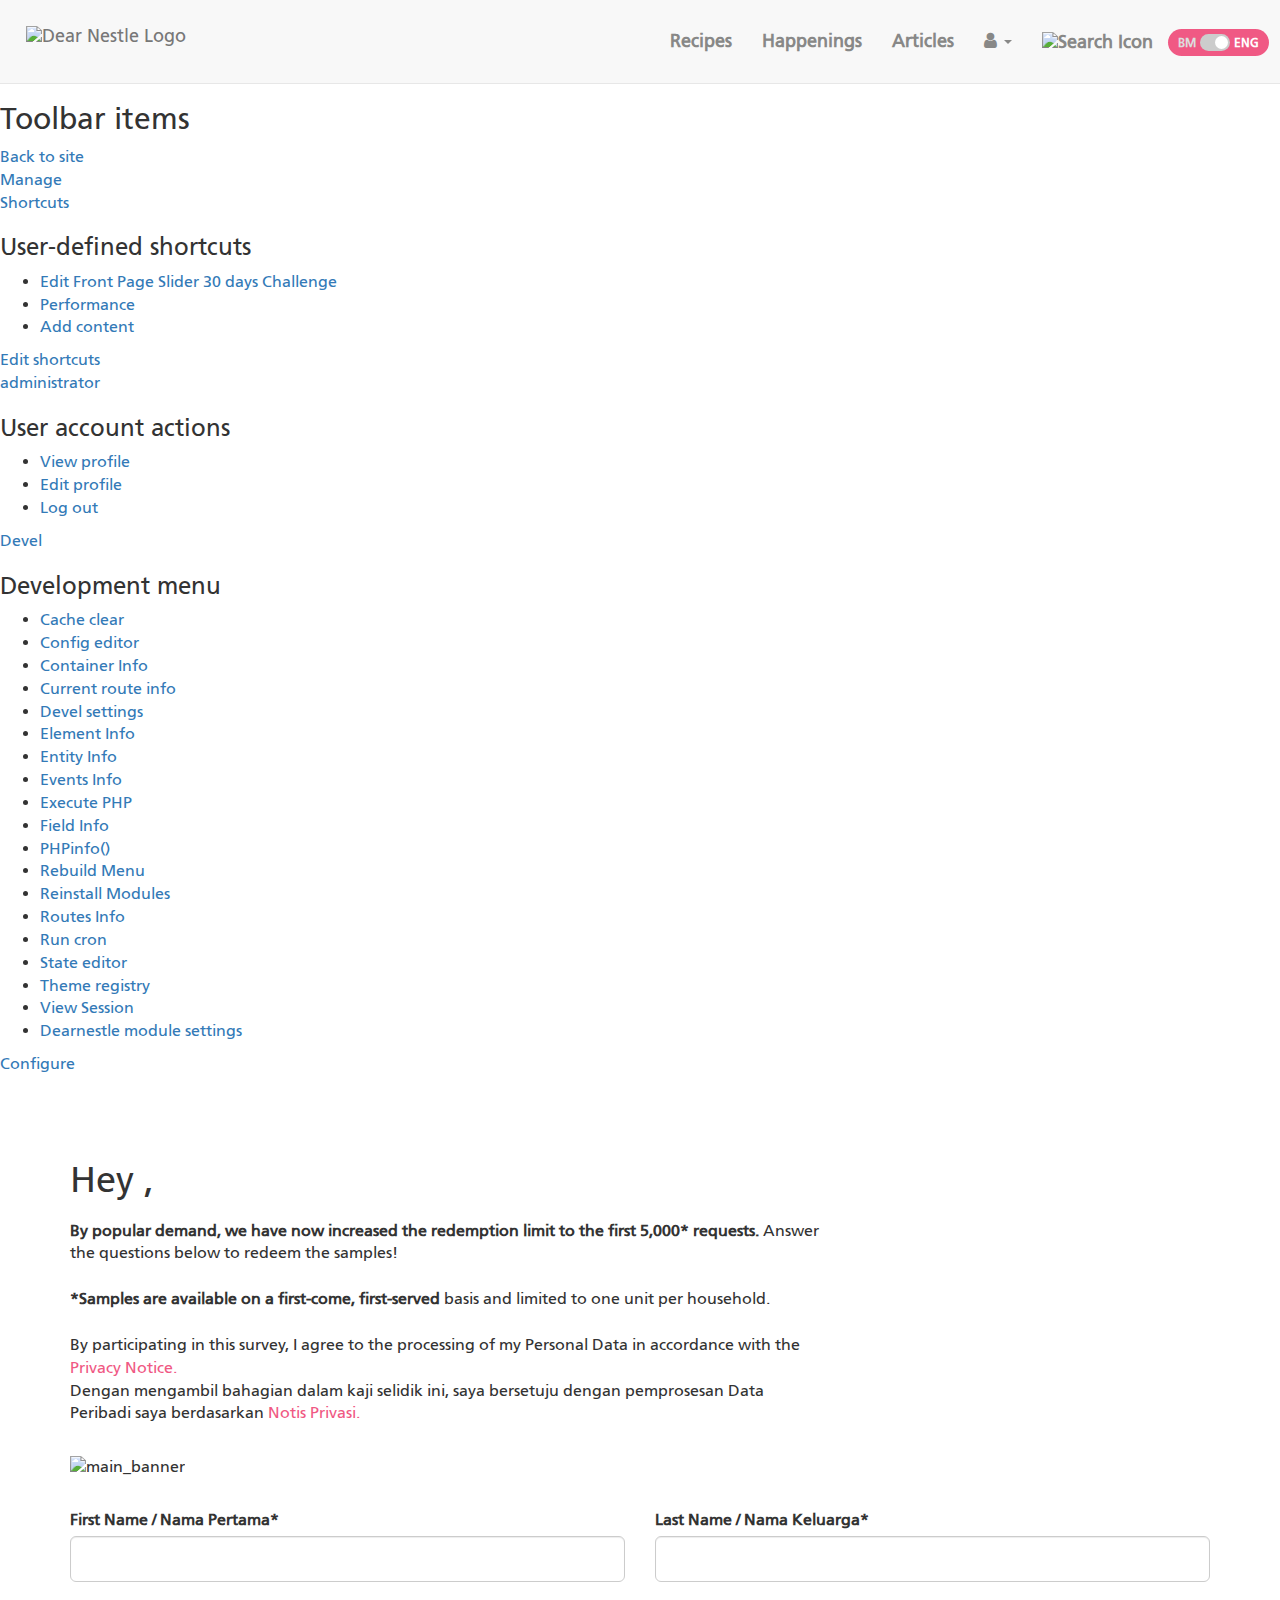
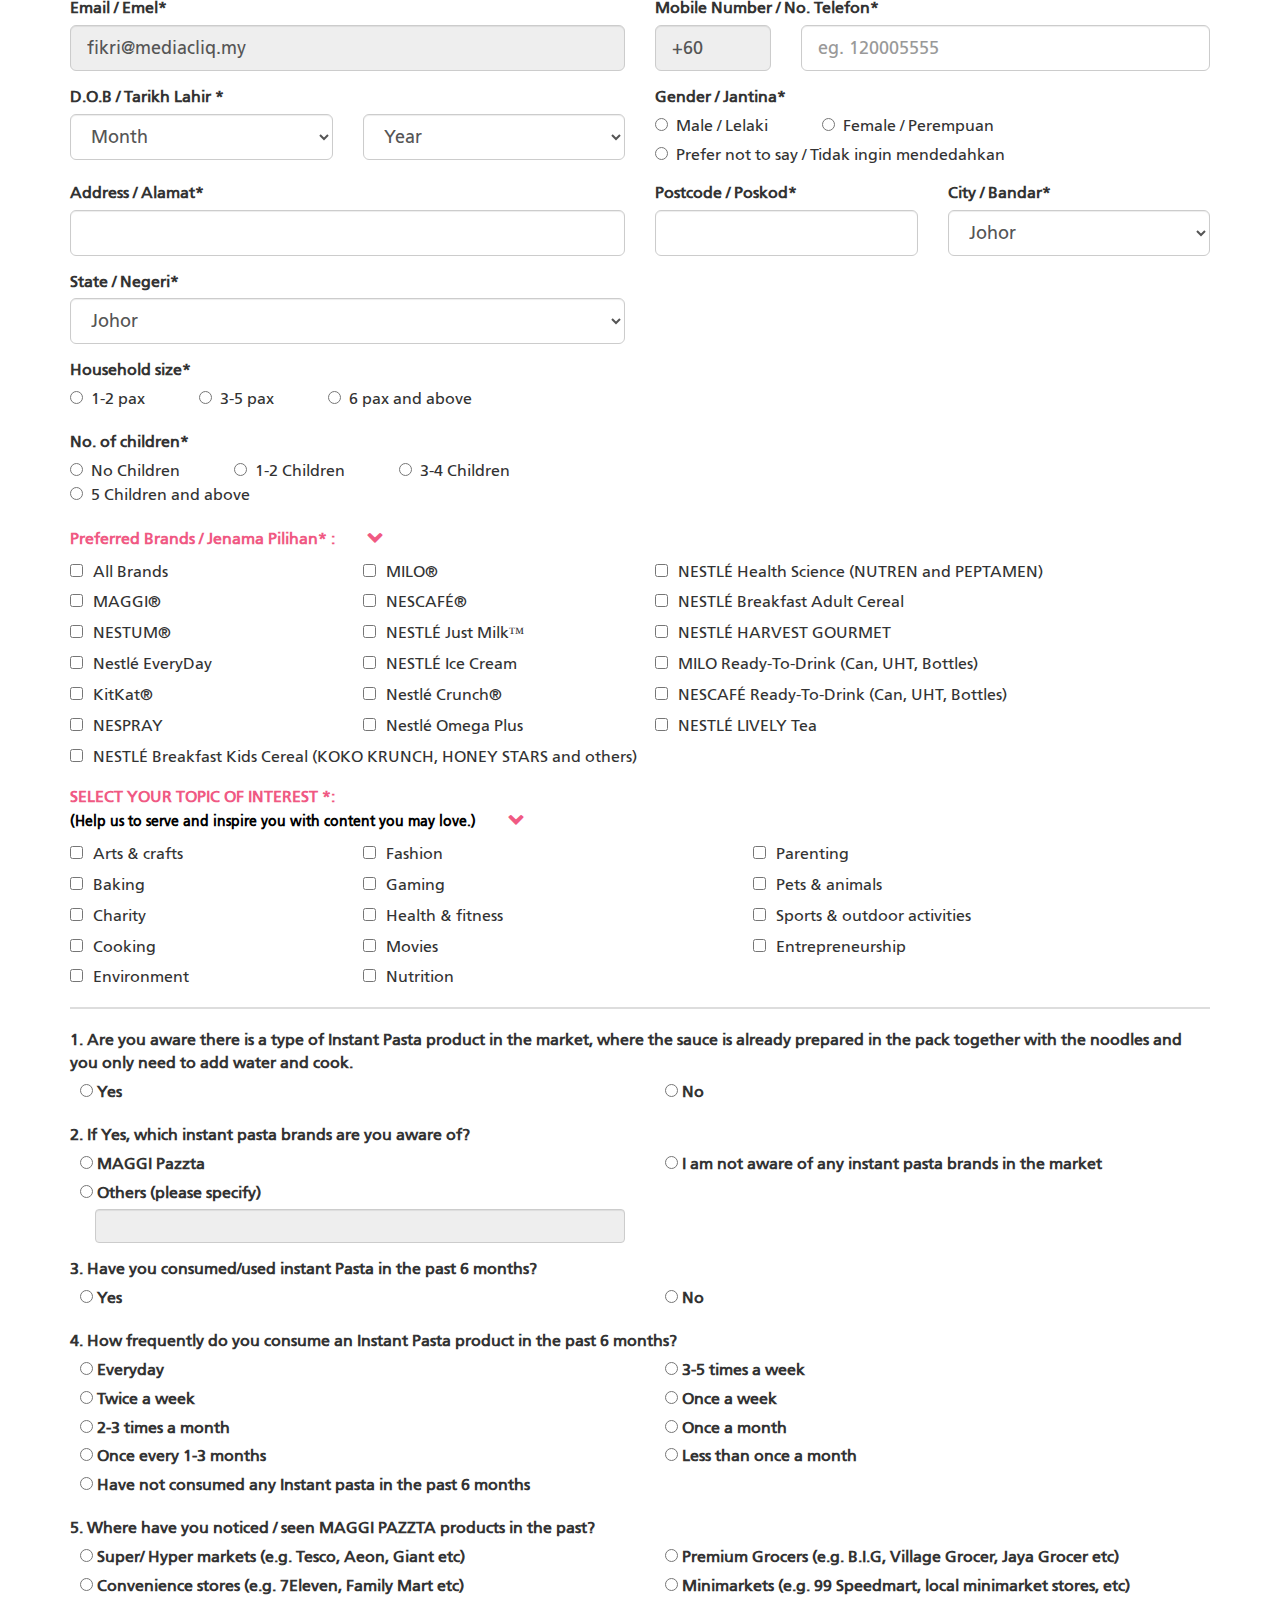
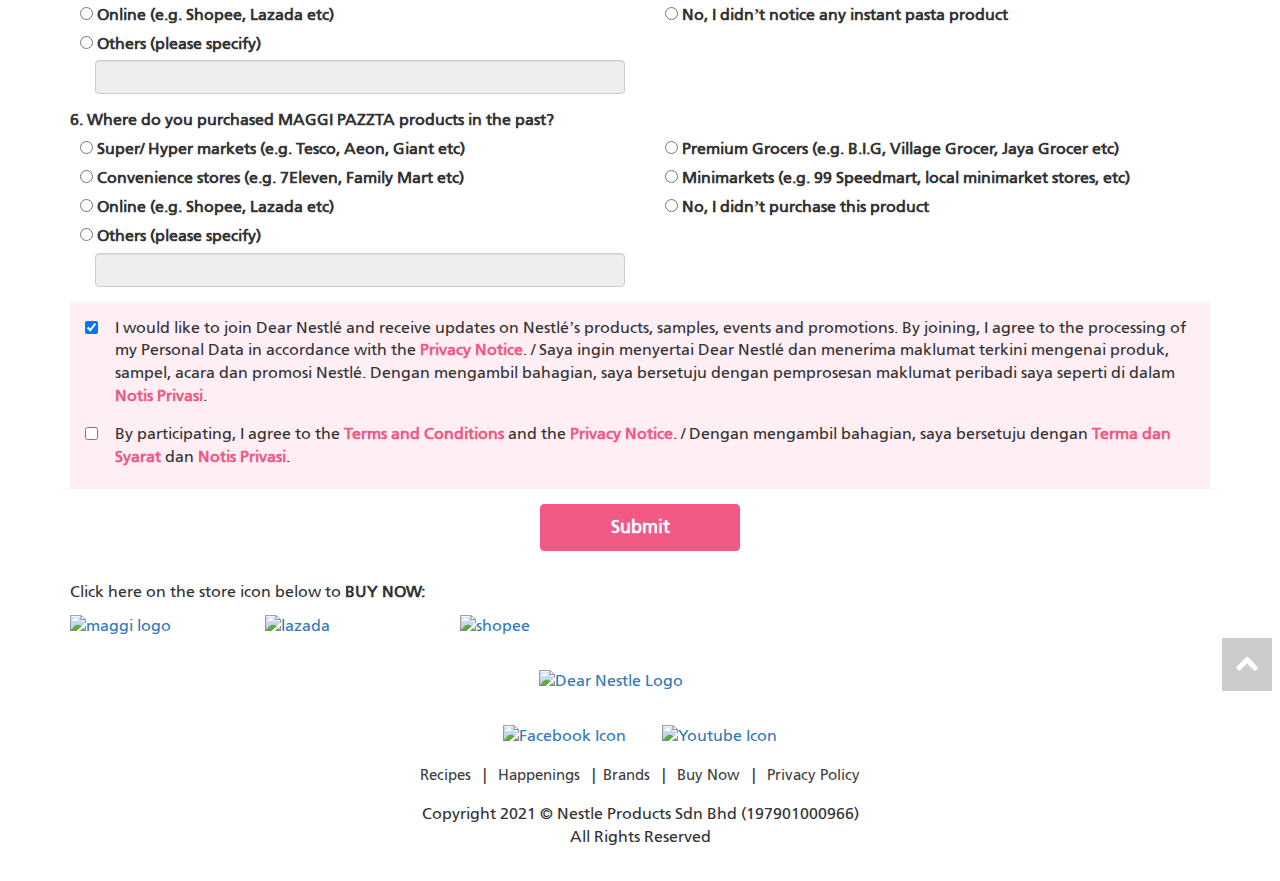
==== commit 5f3502ee: "add field in sampling form" ====
--- a/index.html
+++ b/index.html
@@ -130,7 +130,7 @@
     </style>
     <style media="all">
         /* @import url("https://www.dearnestle.com.my/themes/custom/dearnestle_theme/assets/css/app_1612253651.min.css?qrju3y"); */
-        @import url("/app.min.css");
+        @import url("./app.min.css");
         @import url("https://www.dearnestle.com.my/themes/custom/dearnestle_theme/assets/css/brand-story.css?qrju3y");
         @import url("https://www.dearnestle.com.my/themes/custom/dearnestle_theme/assets/css/fontVAG.css?qrju3y");
     </style>
@@ -707,8 +707,7 @@
                                         <label for="edit-dob">D.O.B / Tarikh Lahir *</label>
                                         <br>
                                         <input class="form-control input-lg form-text date" type="text" id="edit-dob"
-                                            name="dob" maxlength="10" readonly
-                                            style="display: none;" />
+                                            name="dob" maxlength="10" readonly style="display: none;" />
                                         <div class="col-xs-6" style="padding-left: 0;">
                                             <select name="" id="edit-dob-month" class="form-control input-lg form-text">
                                                 <option value="" selected="true">Month</option>
@@ -723,96 +722,97 @@
                                     </div>
                                 </div>
 
+                                <script src="https://ajax.googleapis.com/ajax/libs/jquery/3.5.1/jquery.min.js"></script>
                                 <script>
                                     $(document).ready(function () {
                                         initDOBRange();
-                                        function dateRange() {
-                                            const min_date = new Date();
-                                            const max_date = new Date();
-                                            max_date.setMonth(max_date.getMonth() - 216);
-                                            min_date.setMonth(max_date.getMonth() - 960);
-
-                                            var month = ["January", "February", "March", "April", "May", "June", "July", "August", "September", "October", "November", "December"];
-                                            return { min_date: min_date, max_date: max_date, month: month }
+                                    });
+                                    function dateRange() {
+                                        const min_date = new Date();
+                                        const max_date = new Date();
+                                        max_date.setMonth(max_date.getMonth() - 216);
+                                        min_date.setMonth(max_date.getMonth() - 960);
+
+                                        var month = ["January", "February", "March", "April", "May", "June", "July", "August", "September", "October", "November", "December"];
+                                        return { min_date: min_date, max_date: max_date, month: month }
+                                    }
+
+                                    function initDOBRange() {
+                                        for (let i = dateRange().max_date.getFullYear(); i >= dateRange().min_date.getFullYear(); i--) {
+                                            $('select#edit-dob-year').append('<option value="' + i + '">' + i + '</option>');
                                         }
 
-                                        function initDOBRange() {
-                                            for (let i = dateRange().max_date.getFullYear(); i >= dateRange().min_date.getFullYear(); i--) {
-                                                $('select#edit-dob-year').append('<option value="' + i + '">' + i + '</option>');
-                                            }
-
-                                            for (let i = 0; i < 12; i++) {
+                                        for (let i = 0; i < 12; i++) {
+                                            $('select#edit-dob-month').append(`<option value="${i + 1}">` + dateRange().month[i] + '</option>');
+                                        }
+                                    }
+
+                                    $('select#edit-dob-year').on('change', function () {
+                                        if (this.value == dateRange().min_date.getFullYear()) {
+                                            $('select#edit-dob-month option').each(function () {
+                                                if ($(this).val() != '') {
+                                                    $(this).remove();
+                                                }
+                                            });
+                                            for (let i = dateRange().min_date.getMonth(); i < 12; i++) {
                                                 $('select#edit-dob-month').append(`<option value="${i + 1}">` + dateRange().month[i] + '</option>');
                                             }
-                                        }
-
-                                        $('select#edit-dob-year').on('change', function () {
-                                            if (this.value == dateRange().min_date.getFullYear()) {
+                                        } else if (this.value == dateRange().max_date.getFullYear()) {
+                                            $('select#edit-dob-month option').each(function () {
+                                                if ($(this).val() != '') {
+                                                    $(this).remove();
+                                                }
+                                            });
+                                            for (let i = 0; i <= dateRange().max_date.getMonth(); i++) {
+                                                $('select#edit-dob-month').append(`<option value="${i + 1}">` + dateRange().month[i] + '</option>');
+                                            }
+                                        } else {
+                                            if ($('select#edit-dob-month option').length <= 12) {
                                                 $('select#edit-dob-month option').each(function () {
                                                     if ($(this).val() != '') {
                                                         $(this).remove();
                                                     }
                                                 });
-                                                for (let i = dateRange().min_date.getMonth(); i < 12; i++) {
+
+                                                for (let i = 0; i < 12; i++) {
                                                     $('select#edit-dob-month').append(`<option value="${i + 1}">` + dateRange().month[i] + '</option>');
                                                 }
-                                            } else if (this.value == dateRange().max_date.getFullYear()) {
-                                                $('select#edit-dob-month option').each(function () {
-                                                    if ($(this).val() != '') {
-                                                        $(this).remove();
-                                                    }
-                                                });
-                                                for (let i = 0; i <= dateRange().max_date.getMonth(); i++) {
-                                                    $('select#edit-dob-month').append(`<option value="${i + 1}">` + dateRange().month[i] + '</option>');
-                                                }
-                                            } else {
-                                                if ($('select#edit-dob-month option').length <= 12) {
-                                                    $('select#edit-dob-month option').each(function () {
-                                                        if ($(this).val() != '') {
-                                                            $(this).remove();
-                                                        }
-                                                    });
-
-                                                    for (let i = 0; i < 12; i++) {
-                                                        $('select#edit-dob-month').append(`<option value="${i + 1}">` + dateRange().month[i] + '</option>');
-                                                    }
-                                                }
                                             }
-                                            if (this.value !== "" && $("select#edit-dob-month").val() !== "") {
-                                                let d = new Date();
-                                                d.setFullYear(this.value, $("select#edit-dob-month").val() - 1, 1);
-                                                $("input#edit-dob").val(formatDate(d));
-                                            } else {
-                                                $("input#edit-dob").val("");
-                                                $("input#edit-dob").focus();
-                                            }
-                                        });
-
-                                        $('select#edit-dob-month').on('change', function () {
-                                            if (this.value !== "" && $("select#edit-dob-year").val() !== "") {
-                                                let d = new Date();
-                                                d.setFullYear($("select#edit-dob-year").val(), this.value - 1, 1);
-                                                $("input#edit-dob").val(formatDate(d));
-                                            } else {
-                                                $("input#edit-dob").val("");
-                                                $("input#edit-dob").focus();
-                                            }
-                                        });
-
-                                        function formatDate(date) {
-                                            var d = new Date(date),
-                                                month = '' + (d.getMonth() + 1),
-                                                day = '' + d.getDate(),
-                                                year = d.getFullYear();
-
-                                            if (month.length < 2)
-                                                month = '0' + month;
-                                            if (day.length < 2)
-                                                day = '0' + day;
-
-                                            return [year, month, day].join('-');
                                         }
-                                    })
+                                        if (this.value !== "" && $("select#edit-dob-month").val() !== "") {
+                                            let d = new Date();
+                                            d.setFullYear(this.value, $("select#edit-dob-month").val() - 1, 1);
+                                            $("input#edit-dob").val(formatDate(d));
+                                        } else {
+                                            $("input#edit-dob").val("");
+                                            $("input#edit-dob").focus();
+                                        }
+                                    });
+
+                                    $('select#edit-dob-month').on('change', function () {
+                                        if (this.value !== "" && $("select#edit-dob-year").val() !== "") {
+                                            let d = new Date();
+                                            d.setFullYear($("select#edit-dob-year").val(), this.value - 1, 1);
+                                            $("input#edit-dob").val(formatDate(d));
+                                        } else {
+                                            $("input#edit-dob").val("");
+                                            $("input#edit-dob").focus();
+                                        }
+                                    });
+
+                                    function formatDate(date) {
+                                        var d = new Date(date),
+                                            month = '' + (d.getMonth() + 1),
+                                            day = '' + d.getDate(),
+                                            year = d.getFullYear();
+
+                                        if (month.length < 2)
+                                            month = '0' + month;
+                                        if (day.length < 2)
+                                            day = '0' + day;
+
+                                        return [year, month, day].join('-');
+                                    }
                                 </script>
 
                                 <div class="col-md-6">
@@ -912,86 +912,409 @@
 
                                 <div class="col-md-12">
                                     <div class="row">
+                                        <div class="col-md-6">
+                                            <div class="form-group">
+                                                <label for="hosehold-size">Household size*</label><br />
+                                                <div style="padding-bottom: 5px">
+                                                    <fieldset id="group1">
+                                                        <span style="padding-right: 50px">
+                                                            <input type="radio" value="m" name="hosehold_size">&nbsp;&nbsp;1-2
+                                                            pax</span>
+                                                        <span style="padding-right: 50px"><input type="radio" value="f"
+                                                                name="hosehold_size">&nbsp;&nbsp;3-5
+                                                            pax</span>
+                                                        <span style="padding-right: 50px"><input type="radio" value="f"
+                                                                name="hosehold_size">&nbsp;&nbsp;6 pax and above</span>
+                                                    </fieldset>
+                                                </div>
+                                            </div>
+                                        </div>
+                                    </div>
+                                </div>
+
+                                <div class="col-md-12">
+                                    <div class="row">
+                                        <div class="col-md-6">
+                                            <div class="form-group">
+                                                <label for="children-no">No. of children*</label><br />
+                                                <div style="padding-bottom: 5px">
+                                                    <span style="padding-right: 50px">
+                                                        <input type="radio" value="m" name="children_no">&nbsp;&nbsp;No
+                                                        Children</span>
+                                                    <span style="padding-right: 50px"><input type="radio" value="f"
+                                                            name="children_no">&nbsp;&nbsp;1-2 Children</span>
+                                                    <span style="padding-right: 50px"><input type="radio" value="f"
+                                                            name="children_no">&nbsp;&nbsp;3-4 Children</span> <br>
+                                                    <span style="padding-right: 50px"><input type="radio" value="f"
+                                                            name="children_no">&nbsp;&nbsp;5 Children and above</span>
+                                                </div>
+                                            </div>
+                                        </div>
+                                    </div>
+                                </div>
+
+                                <style type="text/css">
+                                    label.brand-label,
+                                    label.interest-label {
+                                        position: relative;
+                                        cursor: pointer;
+                                        display: inline-block;
+                                        width: 100%;
+                                        pointer-events: none;
+                                    }
+
+                                    label.brand-label::after,
+                                    label.interest-label::after {
+                                        content: "\f077";
+                                        font-family: "FontAwesome";
+                                        position: relative;
+                                        left: 2rem;
+                                        display: inline-block;
+                                        -webkit-transition: transform .25s ease-out;
+                                        -moz-transition: transform .25s ease-out;
+                                        -o-transition: transform .25s ease-out;
+                                        transition: transform .25s ease-out;
+                                        pointer-events: all;
+                                    }
+
+                                    label.brand-label.active::after,
+                                    label.interest-label.active::after {
+                                        transform: rotate(180deg);
+                                    }
+
+                                    label.interest-label span {
+                                        font-size: 90%;
+                                    }
+
+                                    @media (max-width: 678px) {
+
+                                        label.brand-label,
+                                        label.interest-label {
+                                            padding-top: 1rem;
+                                        }
+
+                                        label.checkbox-group,
+                                        label.checkbox-group-interest {
+                                            overflow-x: auto;
+                                        }
+
+                                        label.checkbox-group .brand-pref,
+                                        label.checkbox-group-interest .interest-pref {
+                                            min-width: 30rem;
+                                            padding: 0.5rem 0 0;
+                                        }
+                                    }
+                                </style>
+
+                                <script>
+                                    $(document).ready(function () {
+                                        $('#brand-label').on('click', function () {
+                                            if ($('#brand-label').hasClass("active")) {
+                                                $('#brand-label').removeClass("active");
+                                                $("#brand-group").hide();
+                                            } else {
+                                                $('#brand-label').addClass("active");
+                                                $("#brand-group").show();
+                                            }
+                                        });
+                                        $('#interest-label').on('click', function () {
+                                            if ($('#interest-label').hasClass("active")) {
+                                                $('#interest-label').removeClass("active");
+                                                $("#interest-group").hide();
+                                            } else {
+                                                $('#interest-label').addClass("active");
+                                                $("#interest-group").show();
+                                            }
+                                        });
+                                        $('#brand-optin-all').on('change', function (event) {
+                                            if (event.target.checked) {
+                                                $(".brand-optin").each(function () {
+                                                    $(this).prop("checked", true).attr('checked', true);
+                                                });
+                                            } else {
+                                                $(".brand-optin").each(function () {
+                                                    $(this).prop("checked", false).attr('checked', false);
+                                                });
+                                            }
+                                        });
+
+                                        $(".brand-optin").each(function () {
+                                            $(this).on("change", function (event) {
+                                                $('#brand-optin-all').prop("checked", false).attr('checked', false);
+                                            });
+                                        });
+
+                                    });
+                                </script>
+                                <div class="col-md-12">
+                                    <div class="row">
                                         <div class="col-md-12">
-                                            <label for="edit-optin">Preferred Brands / Jenama Pilihan* :</label>
-                                        </div>
-                                        <div class="form-group">
+                                            <label for="edit-optin" style="color: #f05983;" class="brand-label active"
+                                                id="brand-label">Preferred Brands / Jenama Pilihan* :</label>
+                                        </div>
+                                        <div class="form-group" id="brand-group">
                                             <span class="help-block" style="padding-left:15px"></span>
-                                            <div class="col-md-4">
+                                            <div class="col-md-3">
                                                 <table>
                                                     <tr style="vertical-align:initial">
-                                                        <td><input type="checkbox" id="checked-optin-all"
+                                                        <td><input type="checkbox" id="brand-optin-all"
                                                                 name="checkbox-optin" value="all" /></td>
                                                         <td
                                                             style="padding-left: 10px; padding-top:5px;padding-bottom: 3px;">
                                                             All Brands</td>
                                                     </tr>
                                                     <tr style="vertical-align:initial">
-                                                        <td><input type="checkbox" name="checkbox-optin"
+                                                        <td><input type="checkbox" class="brand-optin"
+                                                                name="checkbox-optin"
+                                                                value="MYdnprgmaggi_SBmktprogram" /></td>
+                                                        <td
+                                                            style="padding-left: 10px; padding-top:5px;padding-bottom: 3px;">
+                                                            MAGGI&reg;</td>
+                                                    </tr>
+                                                    <tr style="vertical-align:initial">
+                                                        <td><input type="checkbox" class="brand-optin"
+                                                                name="checkbox-optin"
+                                                                value="MYdnprgnestum_SBmktprogram" /></td>
+                                                        <td
+                                                            style="padding-left: 10px; padding-top:5px;padding-bottom: 3px;">
+                                                            NESTUM&reg;</td>
+                                                    </tr>
+                                                    <tr style="vertical-align:initial">
+                                                        <td><input type="checkbox" class="brand-optin"
+                                                                name="checkbox-optin"
+                                                                value="MYdnprgmilk_SBmktprogram" /></td>
+                                                        <td
+                                                            style="padding-left: 10px; padding-top:5px;padding-bottom: 3px;">
+                                                            Nestl&eacute; EveryDay</td>
+                                                    </tr>
+                                                    <tr style="vertical-align:initial">
+                                                        <td><input type="checkbox" class="brand-optin"
+                                                                name="checkbox-optin"
+                                                                value="MYdnprgkitkat_SBmktprogram" /></td>
+                                                        <td
+                                                            style="padding-left: 10px; padding-top:5px;padding-bottom: 3px;">
+                                                            KitKat&reg;</td>
+                                                    </tr>
+                                                    <tr style="vertical-align:initial">
+                                                        <td><input type="checkbox" class="brand-optin"
+                                                                name="checkbox-optin" value="" />
+                                                        </td>
+                                                        <td
+                                                            style="padding-left: 10px; padding-top:5px;padding-bottom: 3px;">
+                                                            NESPRAY</td>
+                                                    </tr>
+                                                </table>
+                                            </div>
+                                            <div class="col-md-3">
+                                                <table>
+                                                    <tr style="vertical-align:initial">
+                                                        <td><input type="checkbox" class="brand-optin"
+                                                                name="checkbox-optin"
                                                                 value="MYdnprgmilo_SBmktprogram" /> </td>
                                                         <td
                                                             style="padding-left: 10px; padding-top:5px;padding-bottom: 3px;">
                                                             MILO&reg;</td>
                                                     </tr>
                                                     <tr style="vertical-align:initial">
-                                                        <td><input type="checkbox" name="checkbox-optin"
-                                                                value="MYdnprgmaggi_SBmktprogram" /></td>
-                                                        <td
-                                                            style="padding-left: 10px; padding-top:5px;padding-bottom: 3px;">
-                                                            MAGGI&reg;</td>
-                                                    </tr>
-                                                    <tr style="vertical-align:initial">
-                                                        <td><input type="checkbox" name="checkbox-optin"
+                                                        <td><input type="checkbox" class="brand-optin"
+                                                                name="checkbox-optin"
                                                                 value="MYdnprgnescafe_SBmktprogram" /></td>
                                                         <td
                                                             style="padding-left: 10px; padding-top:5px;padding-bottom: 3px;">
                                                             NESCAF&Eacute;&reg;</td>
                                                     </tr>
                                                     <tr style="vertical-align:initial">
-                                                        <td><input type="checkbox" name="checkbox-optin"
-                                                                value="MYdnprgnestum_SBmktprogram" /></td>
-                                                        <td
-                                                            style="padding-left: 10px; padding-top:5px;padding-bottom: 3px;">
-                                                            NESTUM&reg;</td>
+                                                        <td><input type="checkbox" class="brand-optin"
+                                                                name="checkbox-optin"
+                                                                value="MYdnprgmilk_SBmktprogram" /></td>
+                                                        <td
+                                                            style="padding-left: 10px; padding-top:5px;padding-bottom: 3px;">
+                                                            NESTLÉ Just Milk&trade;</td>
+                                                    </tr>
+                                                    <tr style="vertical-align:initial">
+                                                        <td><input type="checkbox" class="brand-optin"
+                                                                name="checkbox-optin"
+                                                                value="MYdnprgicecream_SBmktprogram" /></td>
+                                                        <td
+                                                            style="padding-left: 10px; padding-top:5px;padding-bottom: 3px;">
+                                                            NESTLÉ Ice Cream</td>
+                                                    </tr>
+                                                    <tr style="vertical-align:initial">
+                                                        <td><input type="checkbox" class="brand-optin"
+                                                                name="checkbox-optin"
+                                                                value="MYdnprgcrunch_SBmktprogram" /></td>
+                                                        <td
+                                                            style="padding-left: 10px; padding-top:5px;padding-bottom: 3px;">
+                                                            Nestl&eacute; Crunch&reg;</td>
+                                                    </tr>
+                                                    <tr style="vertical-align:initial">
+                                                        <td><input type="checkbox" class="brand-optin"
+                                                                name="checkbox-optin"
+                                                                value="MYdnprgomegaplus_SBmktprogram" /></td>
+                                                        <td
+                                                            style="padding-left: 10px; padding-top:5px;padding-bottom: 3px;">
+                                                            Nestl&eacute; Omega Plus</td>
+                                                    </tr>
+                                                </table>
+                                            </div>
+                                            <div class="col-md-6">
+                                                <table>
+                                                    <tr style="vertical-align:initial">
+                                                        <td><input type="checkbox" class="brand-optin"
+                                                                name="checkbox-optin"
+                                                                value="MYdnprghealthscience_SBmktprogram" /></td>
+                                                        <td
+                                                            style="padding-left: 10px; padding-top:5px;padding-bottom: 3px;">
+                                                            NESTLÉ Health Science (NUTREN and PEPTAMEN)</td>
+                                                    </tr>
+                                                    <tr style="vertical-align:initial">
+                                                        <td><input type="checkbox" class="brand-optin"
+                                                                name="checkbox-optin"
+                                                                value="MYdnprgadultscereal_SBmktprogram" /></td>
+                                                        <td
+                                                            style="padding-left: 10px; padding-top:5px;padding-bottom: 3px;">
+                                                            NESTLÉ Breakfast Adult Cereal</td>
+                                                    </tr>
+                                                    <tr style="vertical-align:initial">
+                                                        <td><input type="checkbox" class="brand-optin"
+                                                                name="checkbox-optin" value="" />
+                                                        </td>
+                                                        <td
+                                                            style="padding-left: 10px; padding-top:5px;padding-bottom: 3px;">
+                                                            NESTLÉ HARVEST GOURMET</td>
+                                                    </tr>
+                                                    <tr style="vertical-align:initial">
+                                                        <td><input type="checkbox" class="brand-optin"
+                                                                name="checkbox-optin" value="" />
+                                                        </td>
+                                                        <td
+                                                            style="padding-left: 10px; padding-top:5px;padding-bottom: 3px;">
+                                                            MILO Ready-To-Drink (Can, UHT, Bottles)</td>
+                                                    </tr>
+                                                    <tr style="vertical-align:initial">
+                                                        <td><input type="checkbox" class="brand-optin"
+                                                                name="checkbox-optin" value="" />
+                                                        </td>
+                                                        <td
+                                                            style="padding-left: 10px; padding-top:5px;padding-bottom: 3px;">
+                                                            NESCAFÉ Ready-To-Drink (Can, UHT, Bottles)</td>
+                                                    </tr>
+                                                    <tr style="vertical-align:initial">
+                                                        <td><input type="checkbox" class="brand-optin"
+                                                                name="checkbox-optin" value="" />
+                                                        </td>
+                                                        <td
+                                                            style="padding-left: 10px; padding-top:5px;padding-bottom: 3px;">
+                                                            NESTLÉ LIVELY Tea</td>
+                                                    </tr>
+                                                </table>
+                                            </div>
+                                            <div class="col-12">
+                                                <table>
+                                                    <tr style="vertical-align:initial">
+                                                        <td><input type="checkbox" class="brand-optin"
+                                                                name="checkbox-optin"
+                                                                value="MYdnprgkidscereal_SBmktprogram" /></td>
+                                                        <td
+                                                            style="padding-left: 10px; padding-top:5px;padding-bottom: 3px;">
+                                                            NESTLÉ Breakfast Kids Cereal (KOKO KRUNCH, HONEY STARS and
+                                                            others)</td>
+                                                    </tr>
+                                                </table>
+                                            </div>
+                                        </div>
+                                    </div>
+
+                                </div>
+
+
+                                <div class="col-md-12">
+                                    <div class="row">
+                                        <div class="col-md-12">
+                                            <label for="edit-optin active" style="color: #f05983;"
+                                                class="interest-label active" id="interest-label">SELECT YOUR TOPIC OF
+                                                INTEREST *: <br>
+                                                <span style="color: #000;">(Help us to serve and inspire you with
+                                                    content you may
+                                                    love.)</span></label>
+                                        </div>
+                                        <div class="form-group" id="interest-group">
+                                            <span class="help-block" style="padding-left:15px"></span>
+                                            <div class="col-md-3">
+                                                <table>
+                                                    <tr style="vertical-align:initial">
+                                                        <td><input type="checkbox" name="checkbox-optin" value="all" />
+                                                        </td>
+                                                        <td
+                                                            style="padding-left: 10px; padding-top:5px;padding-bottom: 3px;">
+                                                            Arts &amp; crafts</td>
+                                                    </tr>
+                                                    <tr style="vertical-align:initial">
+                                                        <td><input type="checkbox" name="checkbox-optin" value="" />
+                                                        </td>
+                                                        <td
+                                                            style="padding-left: 10px; padding-top:5px;padding-bottom: 3px;">
+                                                            Baking</td>
+                                                    </tr>
+                                                    <tr style="vertical-align:initial">
+                                                        <td><input type="checkbox" name="checkbox-optin" value="" />
+                                                        </td>
+                                                        <td
+                                                            style="padding-left: 10px; padding-top:5px;padding-bottom: 3px;">
+                                                            Charity</td>
+                                                    </tr>
+                                                    <tr style="vertical-align:initial">
+                                                        <td><input type="checkbox" name="checkbox-optin" value="" />
+                                                        </td>
+                                                        <td
+                                                            style="padding-left: 10px; padding-top:5px;padding-bottom: 3px;">
+                                                            Cooking</td>
+                                                    </tr>
+                                                    <tr style="vertical-align:initial">
+                                                        <td><input type="checkbox" name="checkbox-optin" value="" />
+                                                        </td>
+                                                        <td
+                                                            style="padding-left: 10px; padding-top:5px;padding-bottom: 3px;">
+                                                            Environment</td>
                                                     </tr>
                                                 </table>
                                             </div>
                                             <div class="col-md-4">
                                                 <table>
                                                     <tr style="vertical-align:initial">
-                                                        <td><input type="checkbox" name="checkbox-optin"
-                                                                value="MYdnprgmilk_SBmktprogram" /></td>
-                                                        <td
-                                                            style="padding-left: 10px; padding-top:5px;padding-bottom: 3px;">
-                                                            Just Milk&trade;</td>
-                                                    </tr>
-                                                    <tr style="vertical-align:initial">
-                                                        <td><input type="checkbox" name="checkbox-optin"
-                                                                value="MYdnprgomegaplus_SBmktprogram" /></td>
-                                                        <td
-                                                            style="padding-left: 10px; padding-top:5px;padding-bottom: 3px;">
-                                                            Nestl&eacute; Omega Plus</td>
-                                                    </tr>
-                                                    <tr style="vertical-align:initial">
-                                                        <td><input type="checkbox" name="checkbox-optin"
-                                                                value="MYdnprgmilk_SBmktprogram" /></td>
-                                                        <td
-                                                            style="padding-left: 10px; padding-top:5px;padding-bottom: 3px;">
-                                                            Nestl&eacute; EveryDay</td>
-                                                    </tr>
-                                                    <tr style="vertical-align:initial">
-                                                        <td><input type="checkbox" name="checkbox-optin"
-                                                                value="MYdnprgicecream_SBmktprogram" /></td>
-                                                        <td
-                                                            style="padding-left: 10px; padding-top:5px;padding-bottom: 3px;">
-                                                            Ice Cream</td>
-                                                    </tr>
-                                                    <tr style="vertical-align:initial">
-                                                        <td><input type="checkbox" name="checkbox-optin"
-                                                                value="MYdnprgkitkat_SBmktprogram" /></td>
-                                                        <td
-                                                            style="padding-left: 10px; padding-top:5px;padding-bottom: 3px;">
-                                                            KitKat&reg;</td>
+                                                        <td><input type="checkbox" name="checkbox-optin" value="" />
+                                                        </td>
+                                                        <td
+                                                            style="padding-left: 10px; padding-top:5px;padding-bottom: 3px;">
+                                                            Fashion</td>
+                                                    </tr>
+                                                    <tr style="vertical-align:initial">
+                                                        <td><input type="checkbox" name="checkbox-optin" value="" />
+                                                        </td>
+                                                        <td
+                                                            style="padding-left: 10px; padding-top:5px;padding-bottom: 3px;">
+                                                            Gaming</td>
+                                                    </tr>
+                                                    <tr style="vertical-align:initial">
+                                                        <td><input type="checkbox" name="checkbox-optin" value="" />
+                                                        </td>
+                                                        <td
+                                                            style="padding-left: 10px; padding-top:5px;padding-bottom: 3px;">
+                                                            Health &amp; fitness</td>
+                                                    </tr>
+                                                    <tr style="vertical-align:initial">
+                                                        <td><input type="checkbox" name="checkbox-optin" value="" />
+                                                        </td>
+                                                        <td
+                                                            style="padding-left: 10px; padding-top:5px;padding-bottom: 3px;">
+                                                            Movies</td>
+                                                    </tr>
+                                                    <tr style="vertical-align:initial">
+                                                        <td><input type="checkbox" name="checkbox-optin" value="" />
+                                                        </td>
+                                                        <td
+                                                            style="padding-left: 10px; padding-top:5px;padding-bottom: 3px;">
+                                                            Nutrition</td>
                                                     </tr>
                                                 </table>
                                             </div>
@@ -999,33 +1322,31 @@
                                                 <table>
                                                     <tr style="vertical-align:initial">
                                                         <td><input type="checkbox" name="checkbox-optin"
-                                                                value="MYdnprgcrunch_SBmktprogram" /></td>
-                                                        <td
-                                                            style="padding-left: 10px; padding-top:5px;padding-bottom: 3px;">
-                                                            Nestl&eacute; Crunch&reg;</td>
-                                                    </tr>
-                                                    <tr style="vertical-align:initial">
-                                                        <td><input type="checkbox" name="checkbox-optin"
                                                                 value="MYdnprghealthscience_SBmktprogram" /></td>
                                                         <td
                                                             style="padding-left: 10px; padding-top:5px;padding-bottom: 3px;">
-                                                            Nestl&eacute; Health Science<br />(Nutren&reg; and
-                                                            Peptamen&reg;)</td>
+                                                            Parenting</td>
                                                     </tr>
                                                     <tr style="vertical-align:initial">
                                                         <td><input type="checkbox" name="checkbox-optin"
                                                                 value="MYdnprgadultscereal_SBmktprogram" /></td>
                                                         <td
                                                             style="padding-left: 10px; padding-top:5px;padding-bottom: 3px;">
-                                                            Nestl&eacute; Breakfast Adult Cereal<br />(Fitnesse)</td>
-                                                    </tr>
-                                                    <tr style="vertical-align:initial">
-                                                        <td><input type="checkbox" name="checkbox-optin"
-                                                                value="MYdnprgkidscereal_SBmktprogram" /></td>
-                                                        <td
-                                                            style="padding-left: 10px; padding-top:5px;padding-bottom: 3px;">
-                                                            Nestl&eacute; Breakfast Kids Cereal<br />(Koko Krunch&reg;,
-                                                            Honey Stars&reg; etc)</td>
+                                                            Pets &amp; animals</td>
+                                                    </tr>
+                                                    <tr style="vertical-align:initial">
+                                                        <td><input type="checkbox" name="checkbox-optin" value="" />
+                                                        </td>
+                                                        <td
+                                                            style="padding-left: 10px; padding-top:5px;padding-bottom: 3px;">
+                                                            Sports &amp; outdoor activities</td>
+                                                    </tr>
+                                                    <tr style="vertical-align:initial">
+                                                        <td><input type="checkbox" name="checkbox-optin" value="" />
+                                                        </td>
+                                                        <td
+                                                            style="padding-left: 10px; padding-top:5px;padding-bottom: 3px;">
+                                                            Entrepreneurship</td>
                                                     </tr>
                                                 </table>
                                             </div>
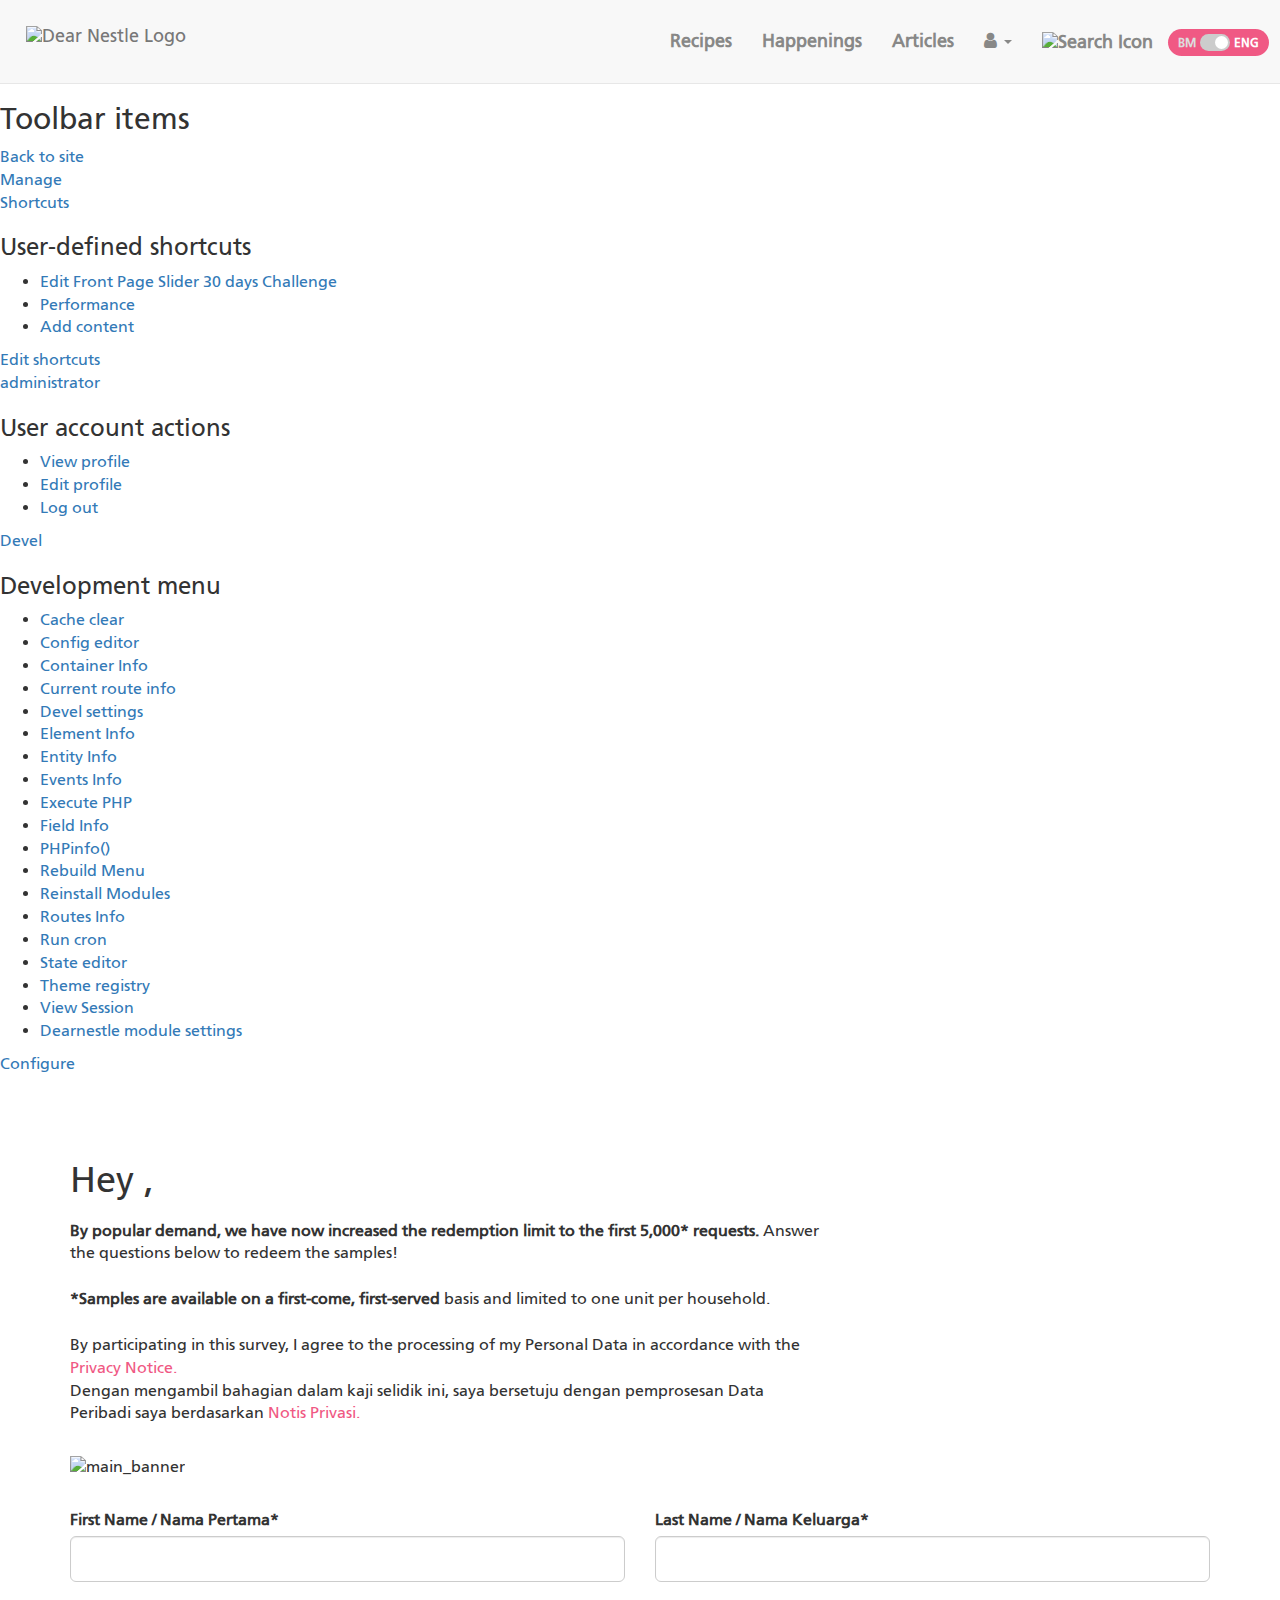
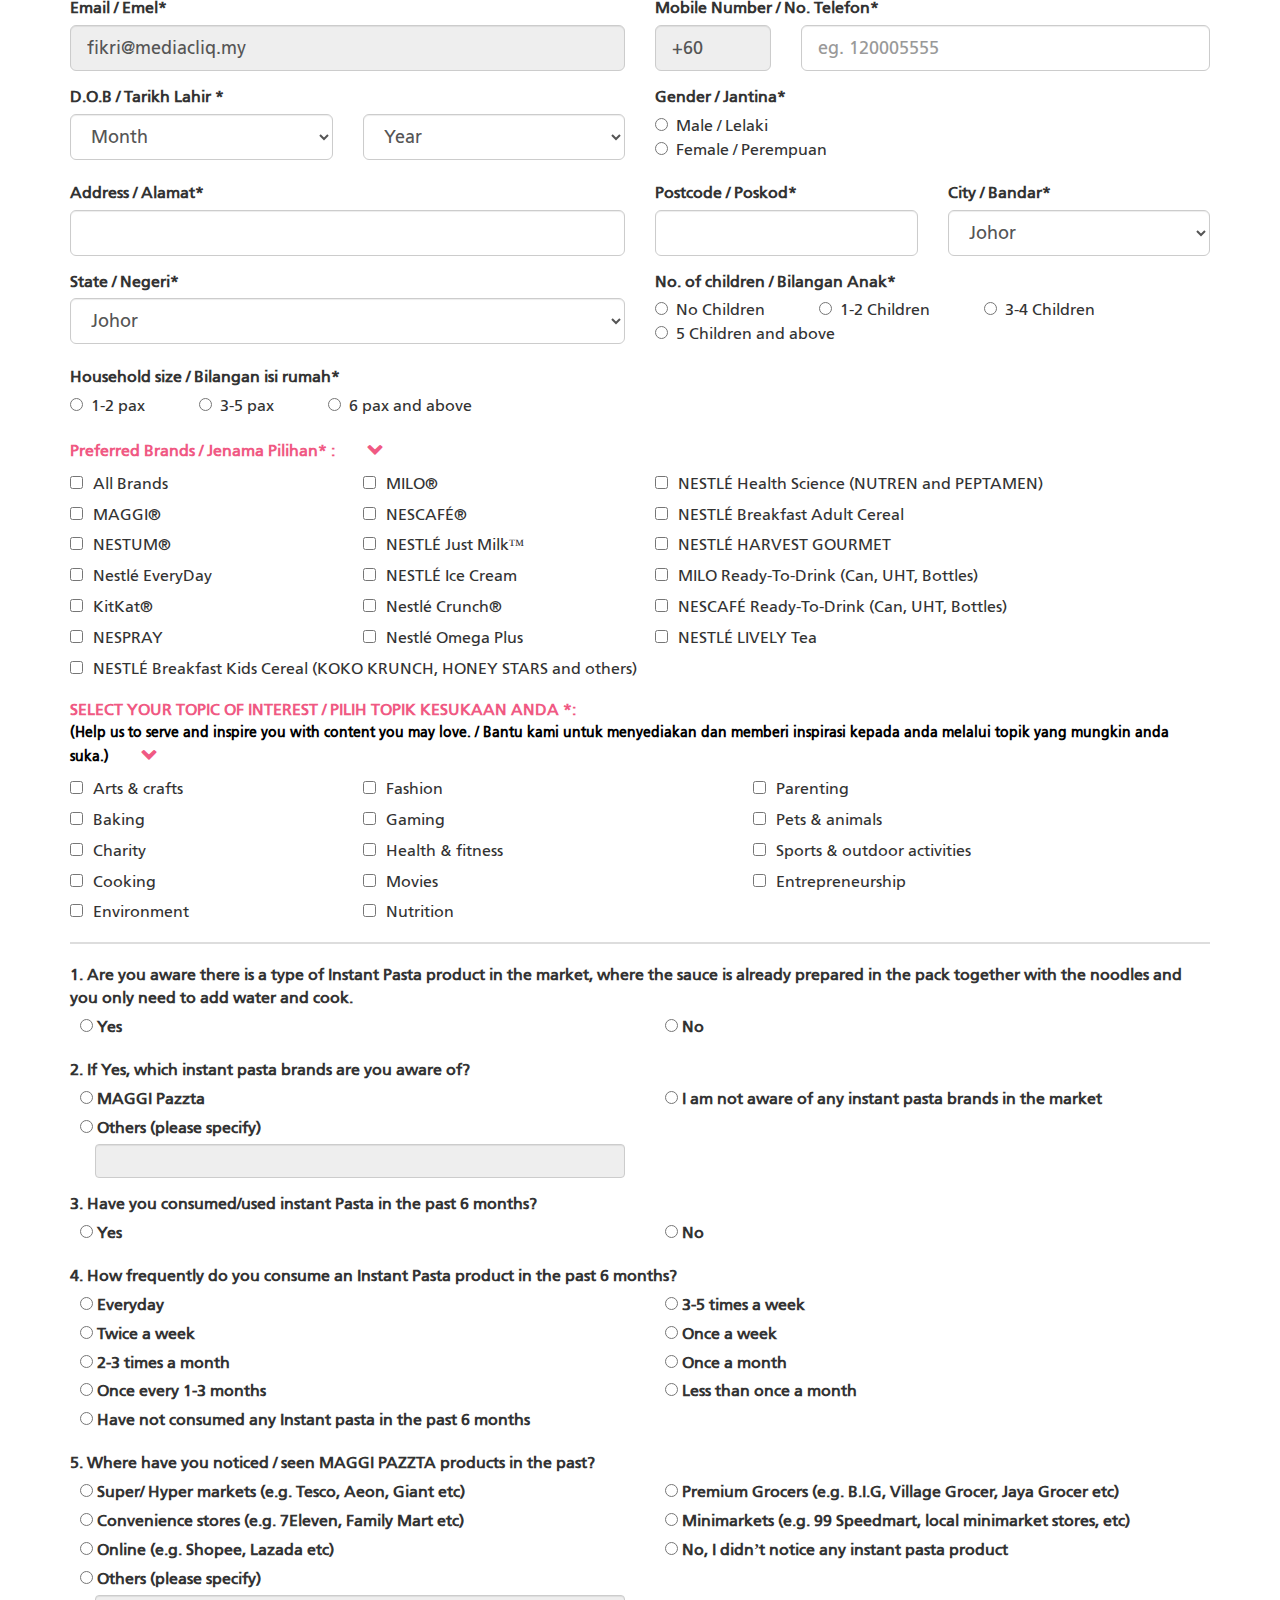
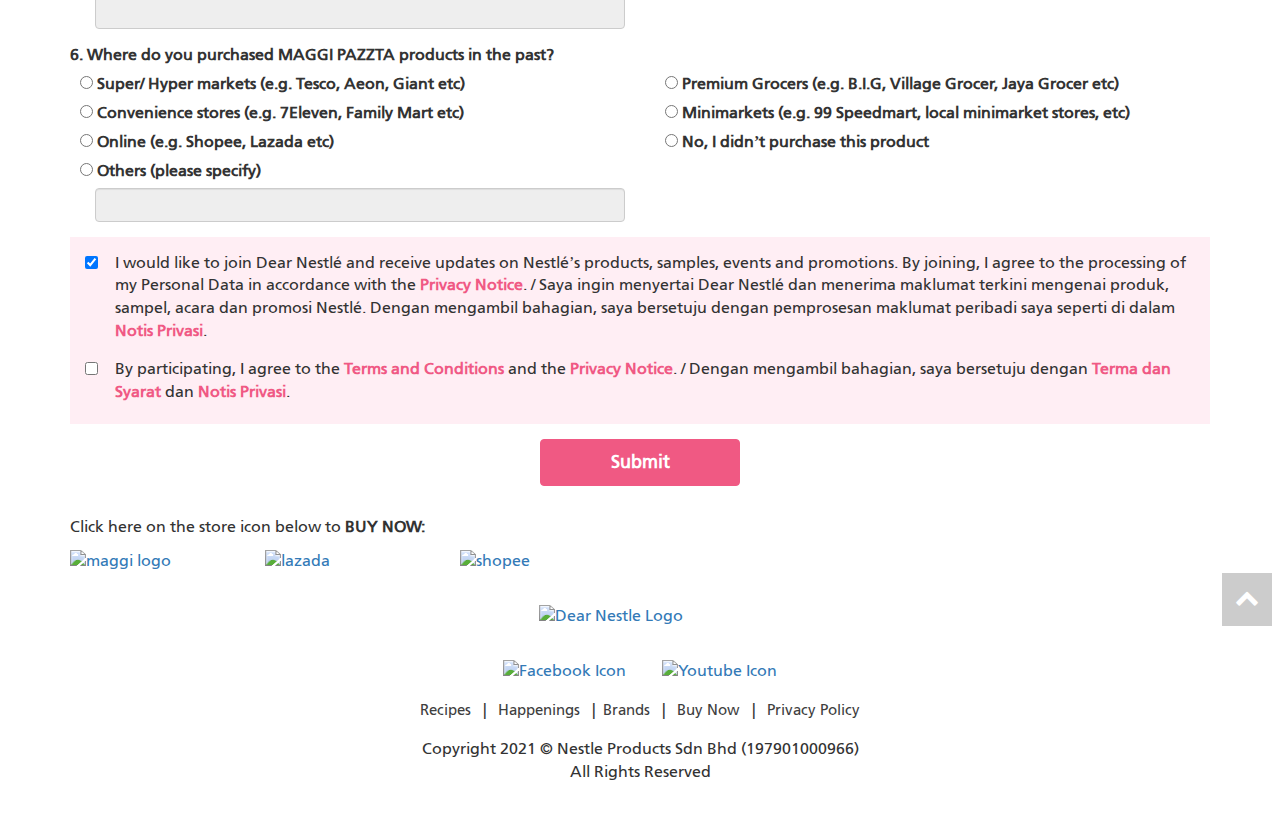
==== commit 1fdf7d55: "add multi lang" ====
--- a/index.html
+++ b/index.html
@@ -821,13 +821,10 @@
                                         <div style="padding-bottom: 5px">
                                             <span style="padding-right: 50px">
                                                 <input type="radio" value="m" name="gender">&nbsp;&nbsp;Male /
-                                                Lelaki</span>
+                                                Lelaki</span> <br>
                                             <span><input type="radio" value="f" name="gender">&nbsp;&nbsp;Female /
                                                 Perempuan</span><br />
                                         </div>
-                                        <span><input type="radio" value="u" name="gender">&nbsp;&nbsp;Prefer not to say
-                                            / Tidak ingin mendedahkan</span>
-                                        <span class="help-block"></span>
                                     </div>
                                 </div>
 
@@ -908,13 +905,29 @@
                                         <span class="help-block"></span>
                                     </div>
                                 </div>
+                                <div class="col-md-6">
+                                    <div class="form-group">
+                                        <label for="children-no">No. of children / Bilangan Anak*</label><br />
+                                        <div style="padding-bottom: 5px">
+                                            <span style="padding-right: 50px">
+                                                <input type="radio" value="m" name="children_no">&nbsp;&nbsp;No
+                                                Children</span>
+                                            <span style="padding-right: 50px"><input type="radio" value="f"
+                                                    name="children_no">&nbsp;&nbsp;1-2 Children</span>
+                                            <span style="padding-right: 50px"><input type="radio" value="f"
+                                                    name="children_no">&nbsp;&nbsp;3-4 Children</span> <br>
+                                            <span style="padding-right: 50px"><input type="radio" value="f"
+                                                    name="children_no">&nbsp;&nbsp;5 Children and above</span>
+                                        </div>
+                                    </div>
+                                </div>
 
 
                                 <div class="col-md-12">
                                     <div class="row">
                                         <div class="col-md-6">
                                             <div class="form-group">
-                                                <label for="hosehold-size">Household size*</label><br />
+                                                <label for="hosehold-size">Household size / Bilangan isi rumah*</label><br />
                                                 <div style="padding-bottom: 5px">
                                                     <fieldset id="group1">
                                                         <span style="padding-right: 50px">
@@ -934,22 +947,6 @@
 
                                 <div class="col-md-12">
                                     <div class="row">
-                                        <div class="col-md-6">
-                                            <div class="form-group">
-                                                <label for="children-no">No. of children*</label><br />
-                                                <div style="padding-bottom: 5px">
-                                                    <span style="padding-right: 50px">
-                                                        <input type="radio" value="m" name="children_no">&nbsp;&nbsp;No
-                                                        Children</span>
-                                                    <span style="padding-right: 50px"><input type="radio" value="f"
-                                                            name="children_no">&nbsp;&nbsp;1-2 Children</span>
-                                                    <span style="padding-right: 50px"><input type="radio" value="f"
-                                                            name="children_no">&nbsp;&nbsp;3-4 Children</span> <br>
-                                                    <span style="padding-right: 50px"><input type="radio" value="f"
-                                                            name="children_no">&nbsp;&nbsp;5 Children and above</span>
-                                                </div>
-                                            </div>
-                                        </div>
                                     </div>
                                 </div>
 
@@ -1233,10 +1230,10 @@
                                         <div class="col-md-12">
                                             <label for="edit-optin active" style="color: #f05983;"
                                                 class="interest-label active" id="interest-label">SELECT YOUR TOPIC OF
-                                                INTEREST *: <br>
+                                                INTEREST / PILIH TOPIK KESUKAAN ANDA *: <br>
                                                 <span style="color: #000;">(Help us to serve and inspire you with
                                                     content you may
-                                                    love.)</span></label>
+                                                    love. / Bantu kami untuk menyediakan dan memberi inspirasi kepada anda melalui topik yang mungkin anda suka.)</span></label>
                                         </div>
                                         <div class="form-group" id="interest-group">
                                             <span class="help-block" style="padding-left:15px"></span>
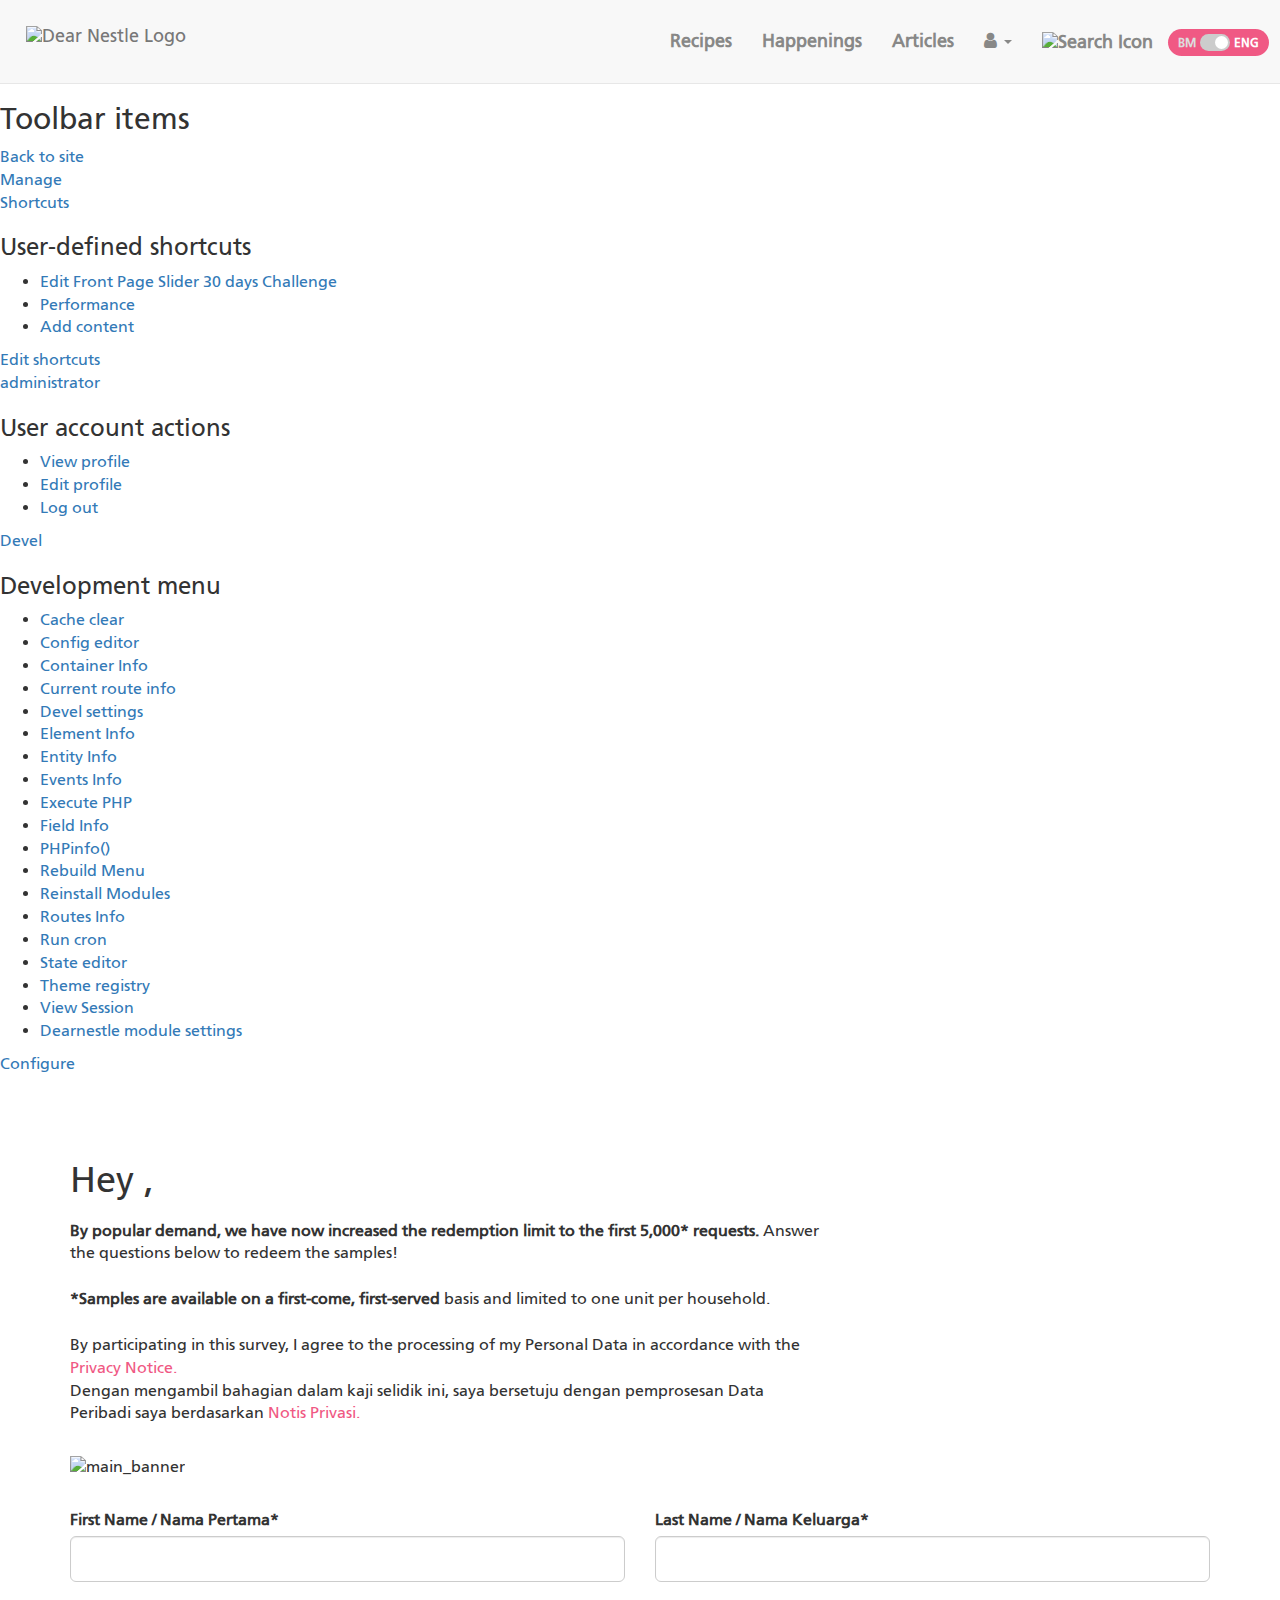
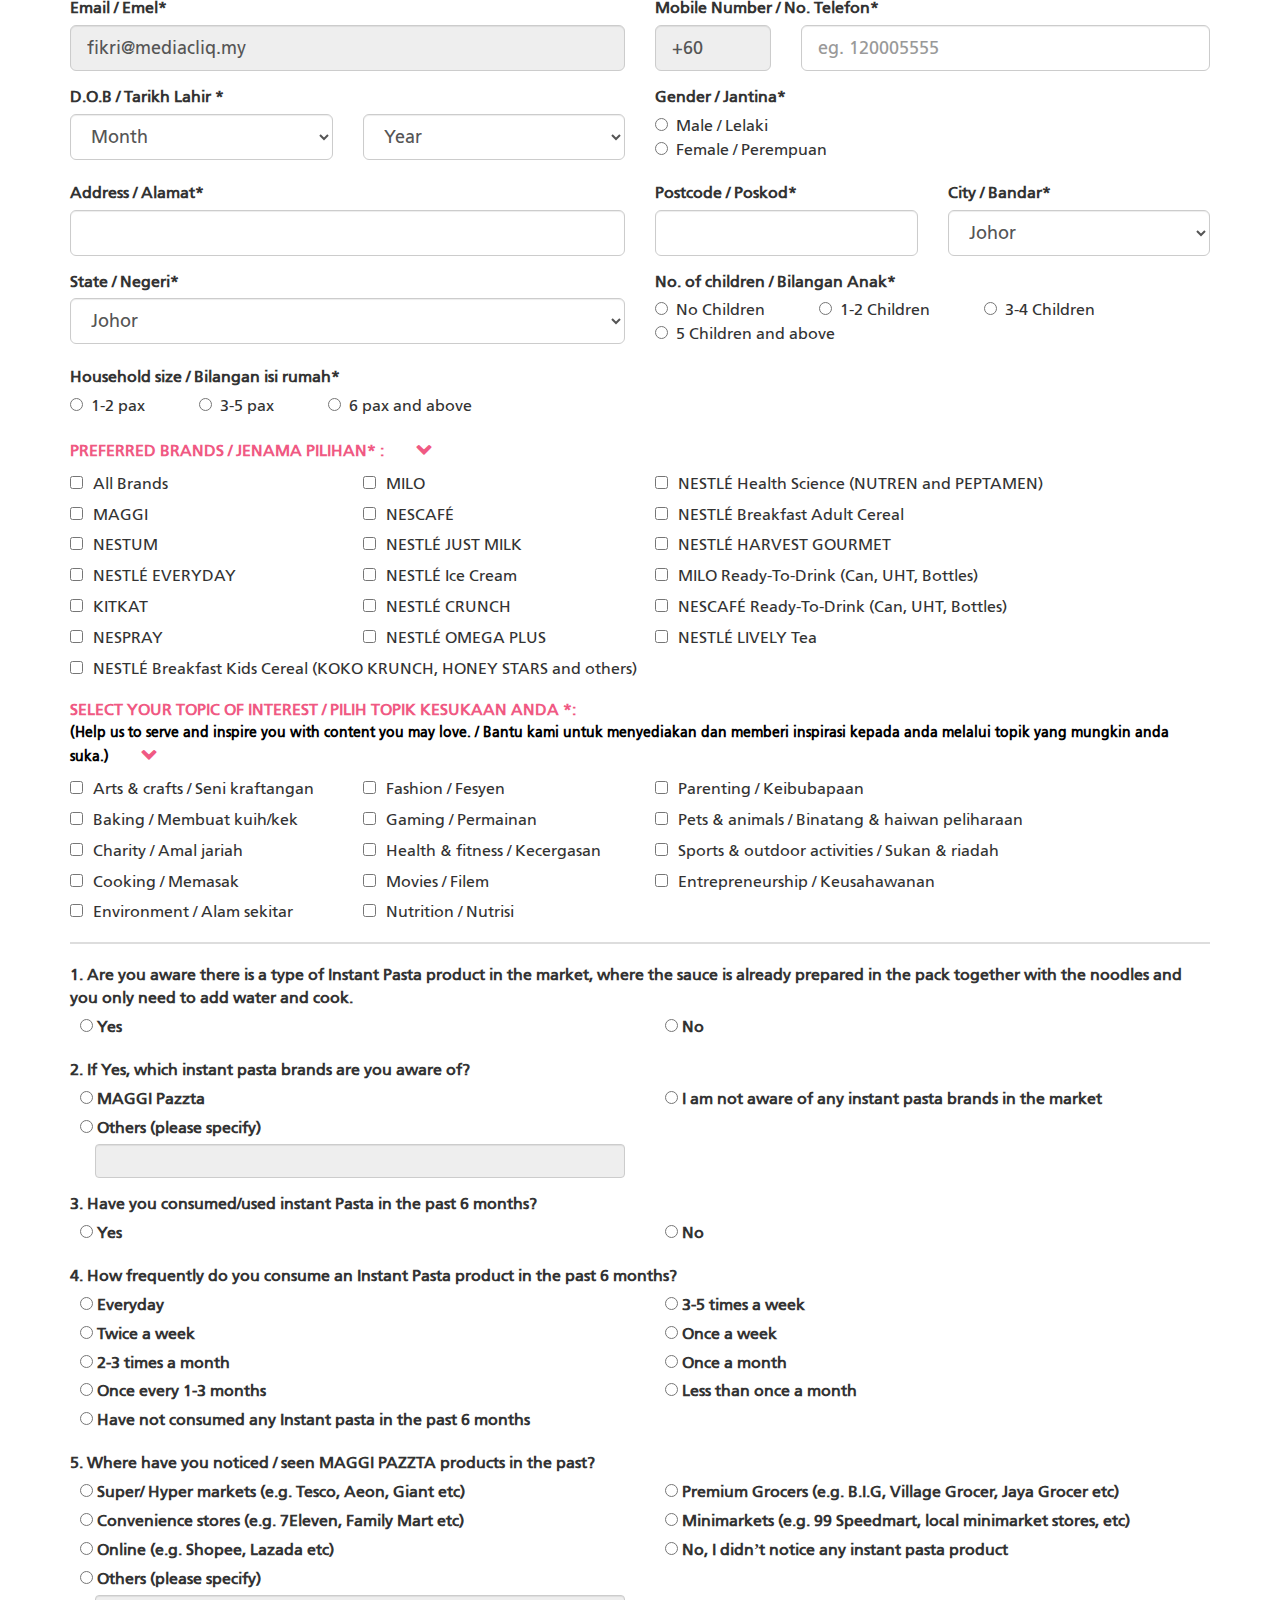
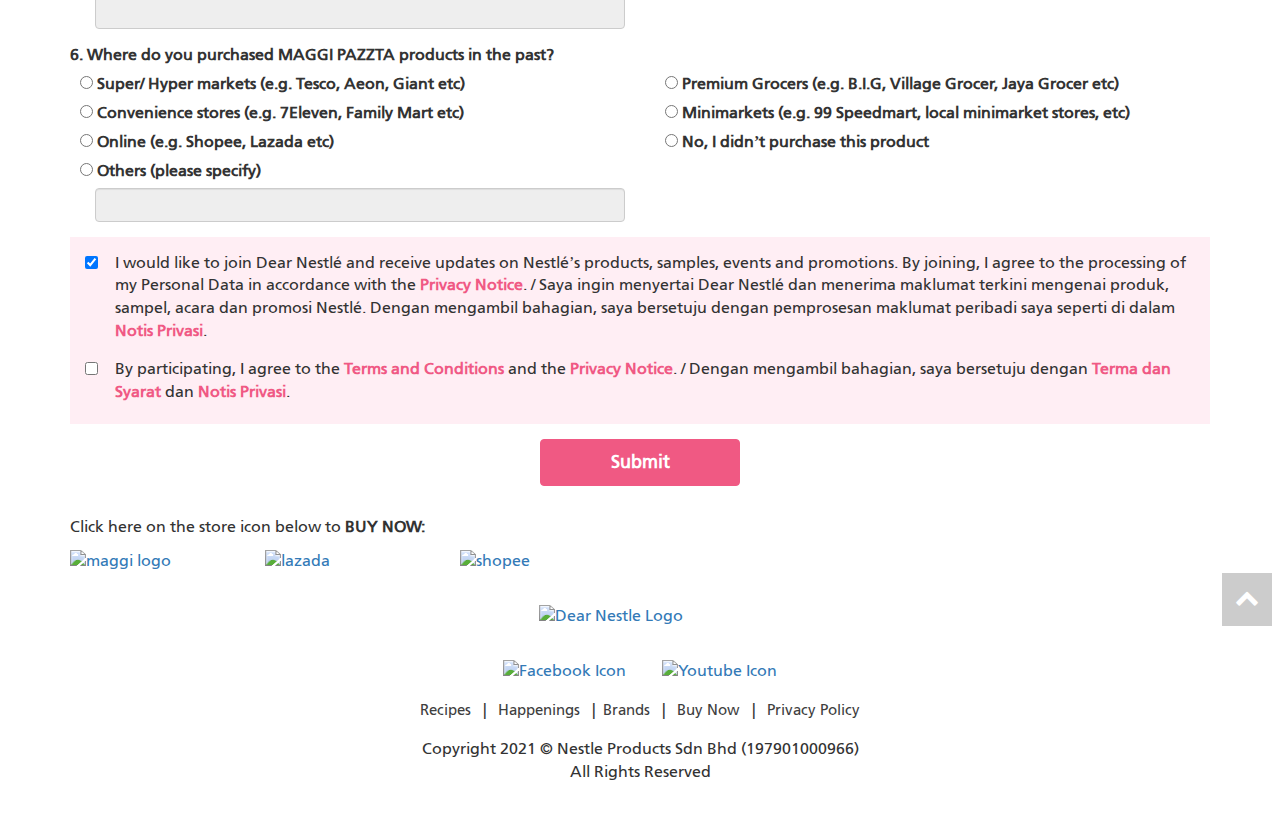
==== commit a343a34b: "update translation" ====
--- a/index.html
+++ b/index.html
@@ -927,11 +927,13 @@
                                     <div class="row">
                                         <div class="col-md-6">
                                             <div class="form-group">
-                                                <label for="hosehold-size">Household size / Bilangan isi rumah*</label><br />
+                                                <label for="hosehold-size">Household size / Bilangan isi
+                                                    rumah*</label><br />
                                                 <div style="padding-bottom: 5px">
                                                     <fieldset id="group1">
                                                         <span style="padding-right: 50px">
-                                                            <input type="radio" value="m" name="hosehold_size">&nbsp;&nbsp;1-2
+                                                            <input type="radio" value="m"
+                                                                name="hosehold_size">&nbsp;&nbsp;1-2
                                                             pax</span>
                                                         <span style="padding-right: 50px"><input type="radio" value="f"
                                                                 name="hosehold_size">&nbsp;&nbsp;3-5
@@ -1047,7 +1049,7 @@
                                     <div class="row">
                                         <div class="col-md-12">
                                             <label for="edit-optin" style="color: #f05983;" class="brand-label active"
-                                                id="brand-label">Preferred Brands / Jenama Pilihan* :</label>
+                                                id="brand-label">PREFERRED BRANDS / JENAMA PILIHAN* :</label>
                                         </div>
                                         <div class="form-group" id="brand-group">
                                             <span class="help-block" style="padding-left:15px"></span>
@@ -1066,7 +1068,7 @@
                                                                 value="MYdnprgmaggi_SBmktprogram" /></td>
                                                         <td
                                                             style="padding-left: 10px; padding-top:5px;padding-bottom: 3px;">
-                                                            MAGGI&reg;</td>
+                                                            MAGGI</td>
                                                     </tr>
                                                     <tr style="vertical-align:initial">
                                                         <td><input type="checkbox" class="brand-optin"
@@ -1074,7 +1076,7 @@
                                                                 value="MYdnprgnestum_SBmktprogram" /></td>
                                                         <td
                                                             style="padding-left: 10px; padding-top:5px;padding-bottom: 3px;">
-                                                            NESTUM&reg;</td>
+                                                            NESTUM</td>
                                                     </tr>
                                                     <tr style="vertical-align:initial">
                                                         <td><input type="checkbox" class="brand-optin"
@@ -1082,7 +1084,7 @@
                                                                 value="MYdnprgmilk_SBmktprogram" /></td>
                                                         <td
                                                             style="padding-left: 10px; padding-top:5px;padding-bottom: 3px;">
-                                                            Nestl&eacute; EveryDay</td>
+                                                            NESTLÉ EVERYDAY</td>
                                                     </tr>
                                                     <tr style="vertical-align:initial">
                                                         <td><input type="checkbox" class="brand-optin"
@@ -1090,7 +1092,7 @@
                                                                 value="MYdnprgkitkat_SBmktprogram" /></td>
                                                         <td
                                                             style="padding-left: 10px; padding-top:5px;padding-bottom: 3px;">
-                                                            KitKat&reg;</td>
+                                                            KITKAT</td>
                                                     </tr>
                                                     <tr style="vertical-align:initial">
                                                         <td><input type="checkbox" class="brand-optin"
@@ -1110,7 +1112,7 @@
                                                                 value="MYdnprgmilo_SBmktprogram" /> </td>
                                                         <td
                                                             style="padding-left: 10px; padding-top:5px;padding-bottom: 3px;">
-                                                            MILO&reg;</td>
+                                                            MILO</td>
                                                     </tr>
                                                     <tr style="vertical-align:initial">
                                                         <td><input type="checkbox" class="brand-optin"
@@ -1118,7 +1120,7 @@
                                                                 value="MYdnprgnescafe_SBmktprogram" /></td>
                                                         <td
                                                             style="padding-left: 10px; padding-top:5px;padding-bottom: 3px;">
-                                                            NESCAF&Eacute;&reg;</td>
+                                                            NESCAF&Eacute;</td>
                                                     </tr>
                                                     <tr style="vertical-align:initial">
                                                         <td><input type="checkbox" class="brand-optin"
@@ -1126,7 +1128,7 @@
                                                                 value="MYdnprgmilk_SBmktprogram" /></td>
                                                         <td
                                                             style="padding-left: 10px; padding-top:5px;padding-bottom: 3px;">
-                                                            NESTLÉ Just Milk&trade;</td>
+                                                            NESTLÉ JUST MILK</td>
                                                     </tr>
                                                     <tr style="vertical-align:initial">
                                                         <td><input type="checkbox" class="brand-optin"
@@ -1142,7 +1144,7 @@
                                                                 value="MYdnprgcrunch_SBmktprogram" /></td>
                                                         <td
                                                             style="padding-left: 10px; padding-top:5px;padding-bottom: 3px;">
-                                                            Nestl&eacute; Crunch&reg;</td>
+                                                            NESTLÉ CRUNCH</td>
                                                     </tr>
                                                     <tr style="vertical-align:initial">
                                                         <td><input type="checkbox" class="brand-optin"
@@ -1150,7 +1152,7 @@
                                                                 value="MYdnprgomegaplus_SBmktprogram" /></td>
                                                         <td
                                                             style="padding-left: 10px; padding-top:5px;padding-bottom: 3px;">
-                                                            Nestl&eacute; Omega Plus</td>
+                                                            NESTLÉ OMEGA PLUS</td>
                                                     </tr>
                                                 </table>
                                             </div>
@@ -1207,17 +1209,21 @@
                                                 </table>
                                             </div>
                                             <div class="col-12">
-                                                <table>
-                                                    <tr style="vertical-align:initial">
-                                                        <td><input type="checkbox" class="brand-optin"
-                                                                name="checkbox-optin"
-                                                                value="MYdnprgkidscereal_SBmktprogram" /></td>
-                                                        <td
-                                                            style="padding-left: 10px; padding-top:5px;padding-bottom: 3px;">
-                                                            NESTLÉ Breakfast Kids Cereal (KOKO KRUNCH, HONEY STARS and
-                                                            others)</td>
-                                                    </tr>
-                                                </table>
+                                                <div class="row">
+                                                    <div class="col-12">
+                                                        <table>
+                                                            <tr style="vertical-align:initial">
+                                                                <td><input type="checkbox" class="brand-optin"
+                                                                        name="checkbox-optin"
+                                                                        value="MYdnprgkidscereal_SBmktprogram" /></td>
+                                                                <td
+                                                                    style="padding-left: 10px; padding-top:5px;padding-bottom: 3px;">
+                                                                    NESTLÉ Breakfast Kids Cereal (KOKO KRUNCH, HONEY STARS and
+                                                                    others)</td>
+                                                            </tr>
+                                                        </table>
+                                                    </div>
+                                                </div>
                                             </div>
                                         </div>
                                     </div>
@@ -1233,7 +1239,8 @@
                                                 INTEREST / PILIH TOPIK KESUKAAN ANDA *: <br>
                                                 <span style="color: #000;">(Help us to serve and inspire you with
                                                     content you may
-                                                    love. / Bantu kami untuk menyediakan dan memberi inspirasi kepada anda melalui topik yang mungkin anda suka.)</span></label>
+                                                    love. / Bantu kami untuk menyediakan dan memberi inspirasi kepada
+                                                    anda melalui topik yang mungkin anda suka.)</span></label>
                                         </div>
                                         <div class="form-group" id="interest-group">
                                             <span class="help-block" style="padding-left:15px"></span>
@@ -1244,106 +1251,107 @@
                                                         </td>
                                                         <td
                                                             style="padding-left: 10px; padding-top:5px;padding-bottom: 3px;">
-                                                            Arts &amp; crafts</td>
+                                                            Arts &amp; crafts / Seni kraftangan</td>
                                                     </tr>
                                                     <tr style="vertical-align:initial">
                                                         <td><input type="checkbox" name="checkbox-optin" value="" />
                                                         </td>
                                                         <td
                                                             style="padding-left: 10px; padding-top:5px;padding-bottom: 3px;">
-                                                            Baking</td>
+                                                            Baking / Membuat kuih/kek </td>
                                                     </tr>
                                                     <tr style="vertical-align:initial">
                                                         <td><input type="checkbox" name="checkbox-optin" value="" />
                                                         </td>
                                                         <td
                                                             style="padding-left: 10px; padding-top:5px;padding-bottom: 3px;">
-                                                            Charity</td>
+                                                            Charity / Amal jariah</td>
                                                     </tr>
                                                     <tr style="vertical-align:initial">
                                                         <td><input type="checkbox" name="checkbox-optin" value="" />
                                                         </td>
                                                         <td
                                                             style="padding-left: 10px; padding-top:5px;padding-bottom: 3px;">
-                                                            Cooking</td>
+                                                            Cooking / Memasak</td>
                                                     </tr>
                                                     <tr style="vertical-align:initial">
                                                         <td><input type="checkbox" name="checkbox-optin" value="" />
                                                         </td>
                                                         <td
                                                             style="padding-left: 10px; padding-top:5px;padding-bottom: 3px;">
-                                                            Environment</td>
+                                                            Environment / Alam sekitar
+                                                        </td>
                                                     </tr>
                                                 </table>
                                             </div>
-                                            <div class="col-md-4">
+                                            <div class="col-md-3">
                                                 <table>
                                                     <tr style="vertical-align:initial">
                                                         <td><input type="checkbox" name="checkbox-optin" value="" />
                                                         </td>
                                                         <td
                                                             style="padding-left: 10px; padding-top:5px;padding-bottom: 3px;">
-                                                            Fashion</td>
+                                                            Fashion / Fesyen</td>
                                                     </tr>
                                                     <tr style="vertical-align:initial">
                                                         <td><input type="checkbox" name="checkbox-optin" value="" />
                                                         </td>
                                                         <td
                                                             style="padding-left: 10px; padding-top:5px;padding-bottom: 3px;">
-                                                            Gaming</td>
+                                                            Gaming / Permainan</td>
                                                     </tr>
                                                     <tr style="vertical-align:initial">
                                                         <td><input type="checkbox" name="checkbox-optin" value="" />
                                                         </td>
                                                         <td
                                                             style="padding-left: 10px; padding-top:5px;padding-bottom: 3px;">
-                                                            Health &amp; fitness</td>
+                                                            Health &amp; fitness / Kecergasan</td>
                                                     </tr>
                                                     <tr style="vertical-align:initial">
                                                         <td><input type="checkbox" name="checkbox-optin" value="" />
                                                         </td>
                                                         <td
                                                             style="padding-left: 10px; padding-top:5px;padding-bottom: 3px;">
-                                                            Movies</td>
+                                                            Movies / Filem</td>
                                                     </tr>
                                                     <tr style="vertical-align:initial">
                                                         <td><input type="checkbox" name="checkbox-optin" value="" />
                                                         </td>
                                                         <td
                                                             style="padding-left: 10px; padding-top:5px;padding-bottom: 3px;">
-                                                            Nutrition</td>
+                                                            Nutrition / Nutrisi</td>
                                                     </tr>
                                                 </table>
                                             </div>
-                                            <div class="col-md-4">
+                                            <div class="col-md-6">
                                                 <table>
                                                     <tr style="vertical-align:initial">
                                                         <td><input type="checkbox" name="checkbox-optin"
                                                                 value="MYdnprghealthscience_SBmktprogram" /></td>
                                                         <td
                                                             style="padding-left: 10px; padding-top:5px;padding-bottom: 3px;">
-                                                            Parenting</td>
+                                                            Parenting / Keibubapaan</td>
                                                     </tr>
                                                     <tr style="vertical-align:initial">
                                                         <td><input type="checkbox" name="checkbox-optin"
                                                                 value="MYdnprgadultscereal_SBmktprogram" /></td>
                                                         <td
                                                             style="padding-left: 10px; padding-top:5px;padding-bottom: 3px;">
-                                                            Pets &amp; animals</td>
+                                                            Pets &amp; animals / Binatang &amp; haiwan peliharaan</td>
                                                     </tr>
                                                     <tr style="vertical-align:initial">
                                                         <td><input type="checkbox" name="checkbox-optin" value="" />
                                                         </td>
                                                         <td
                                                             style="padding-left: 10px; padding-top:5px;padding-bottom: 3px;">
-                                                            Sports &amp; outdoor activities</td>
+                                                            Sports &amp; outdoor activities / Sukan &amp; riadah</td>
                                                     </tr>
                                                     <tr style="vertical-align:initial">
                                                         <td><input type="checkbox" name="checkbox-optin" value="" />
                                                         </td>
                                                         <td
                                                             style="padding-left: 10px; padding-top:5px;padding-bottom: 3px;">
-                                                            Entrepreneurship</td>
+                                                            Entrepreneurship / Keusahawanan</td>
                                                     </tr>
                                                 </table>
                                             </div>
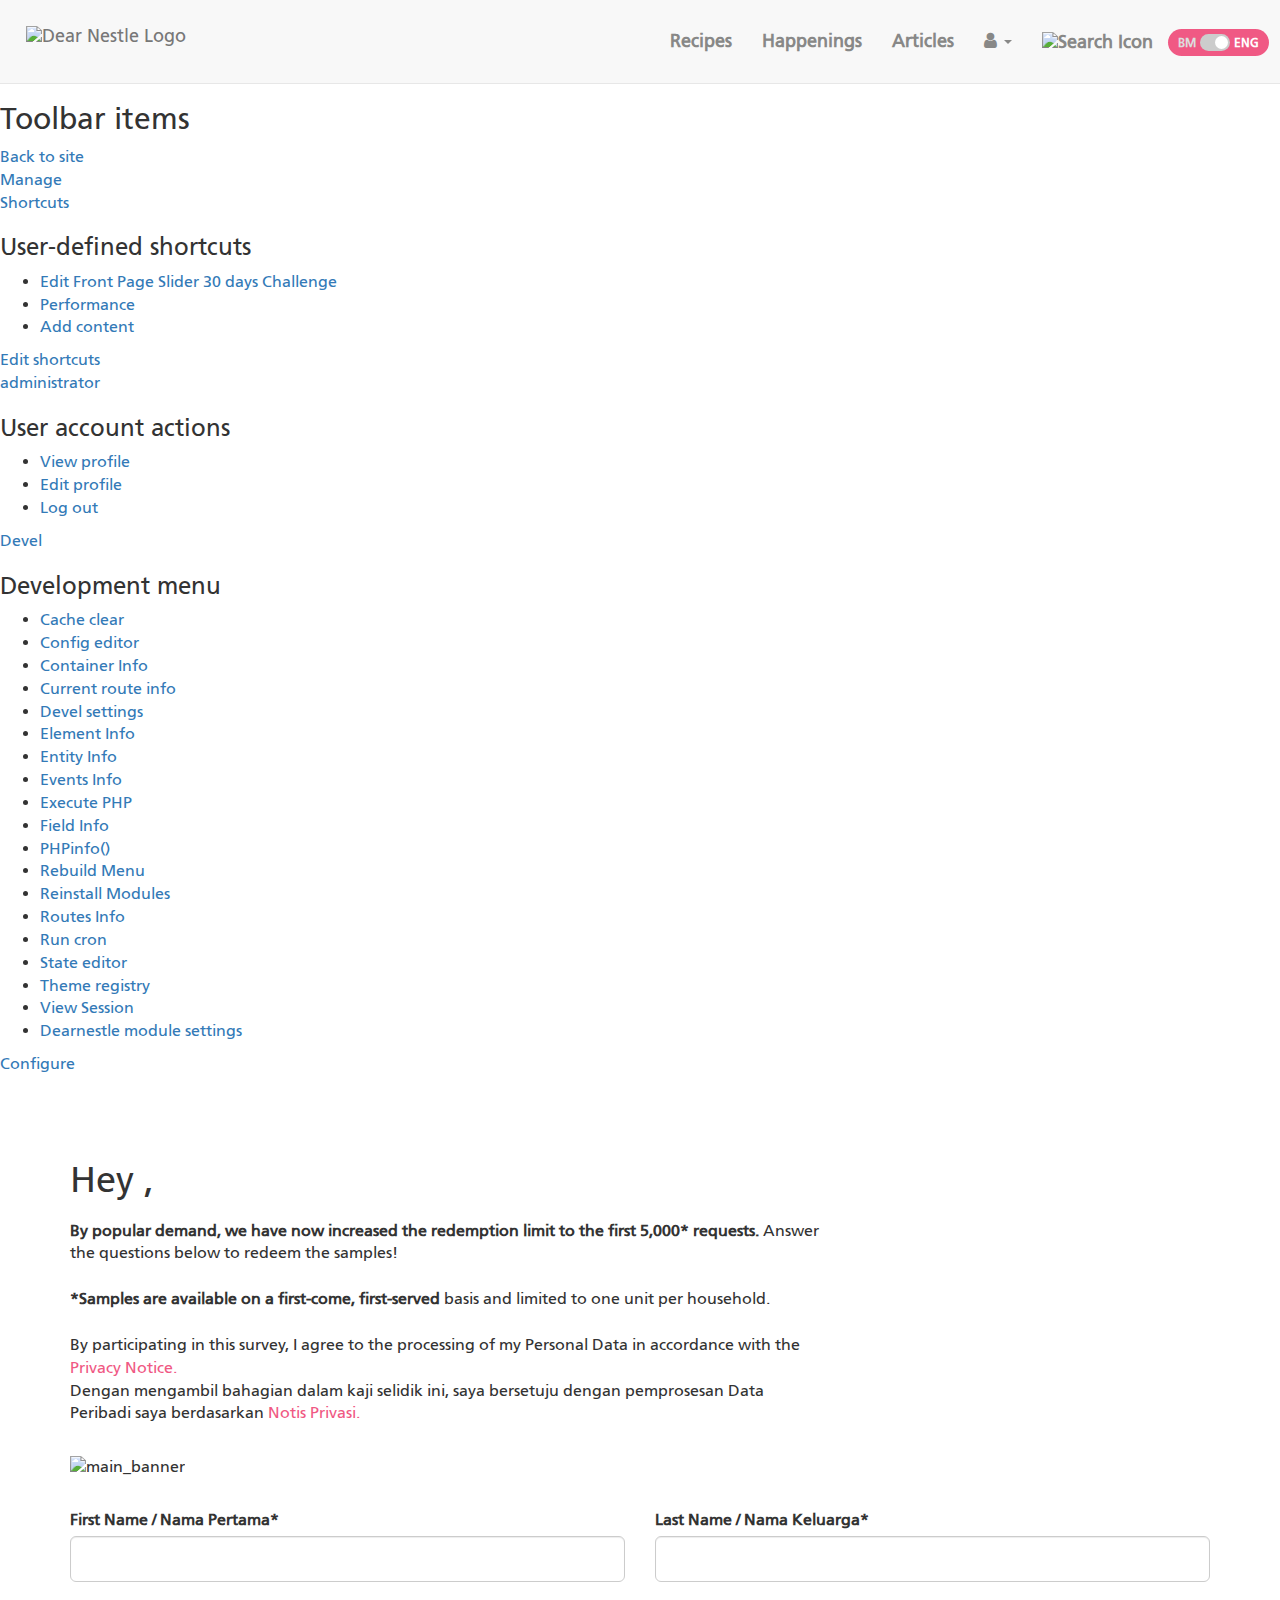
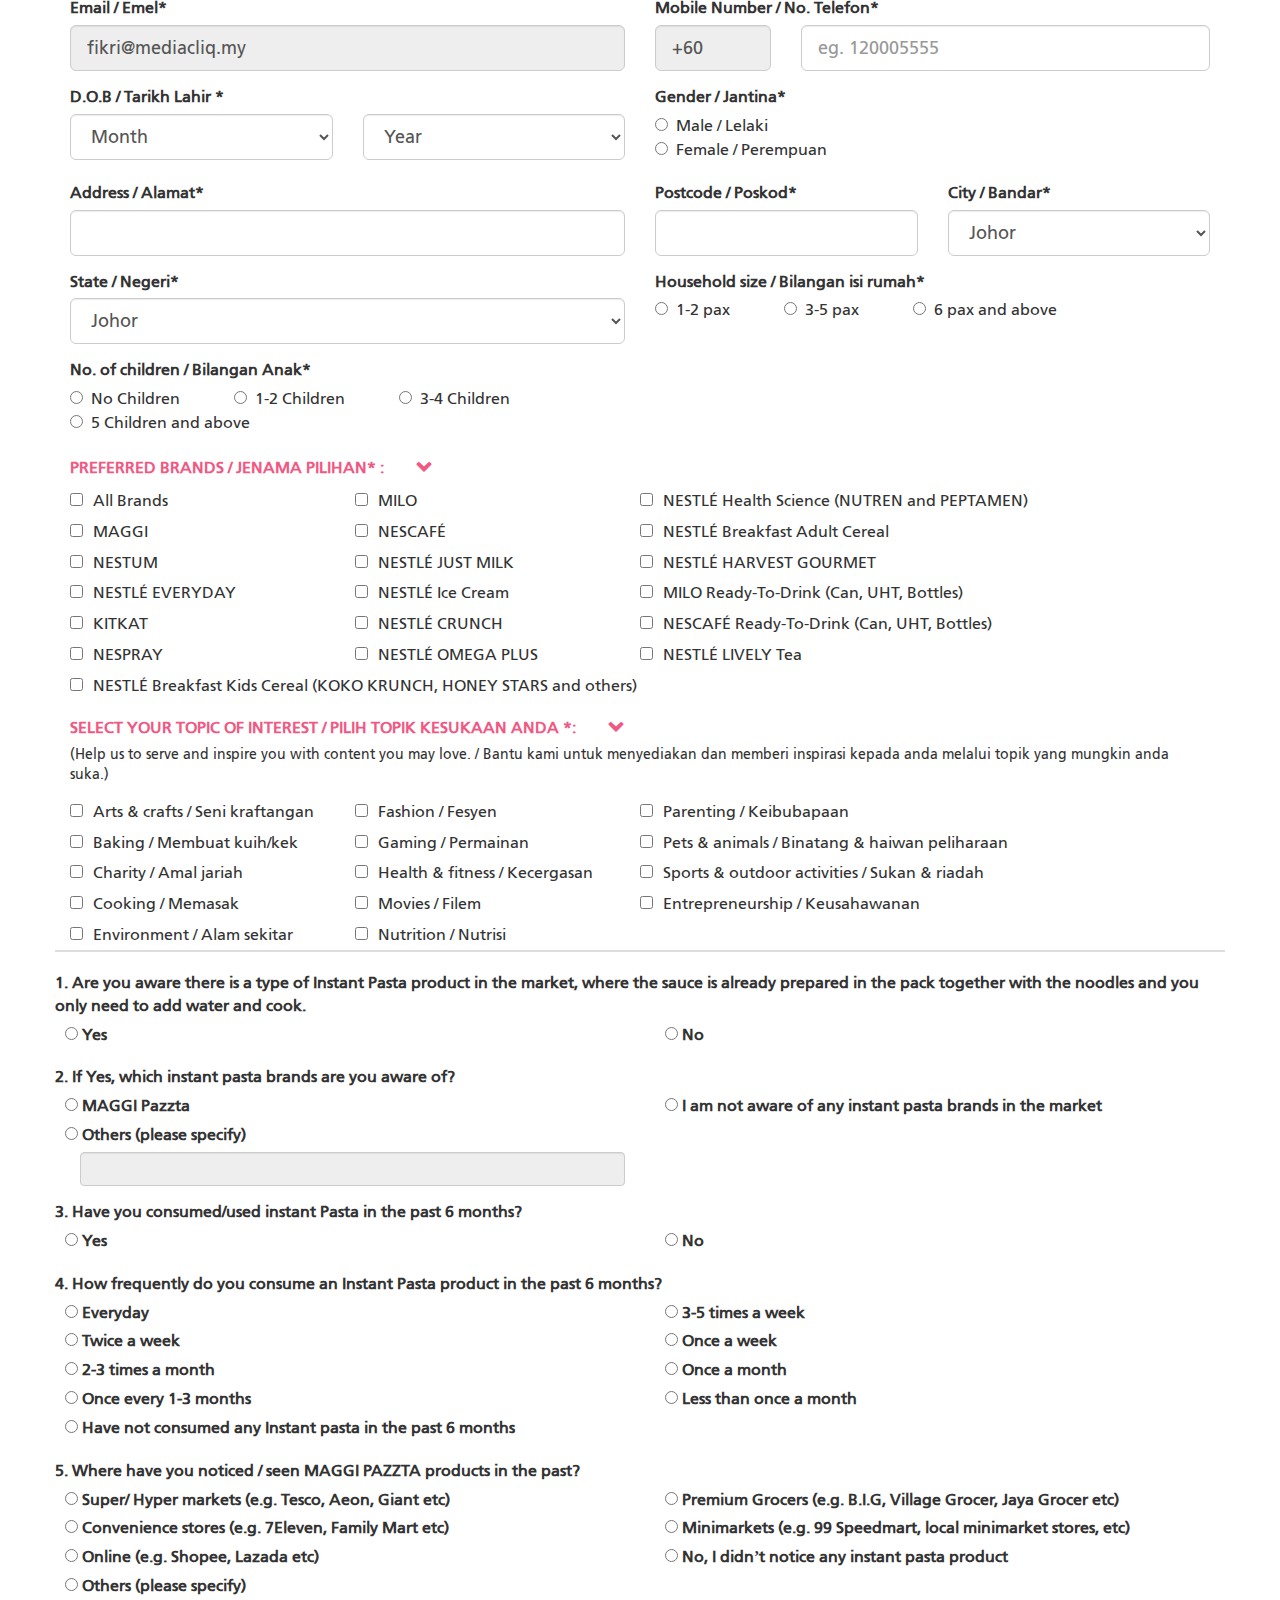
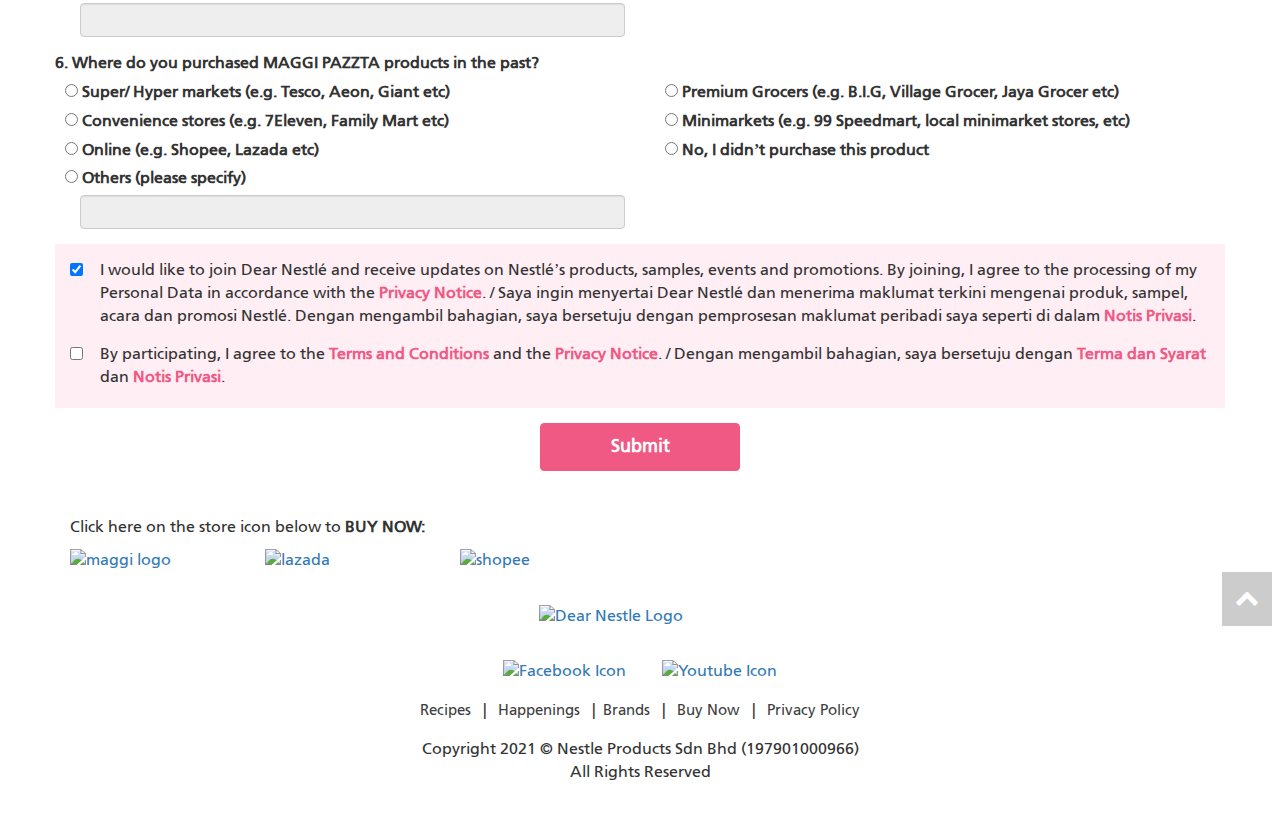
==== commit 39562085: "update" ====
--- a/index.html
+++ b/index.html
@@ -905,1005 +905,1072 @@
                                         <span class="help-block"></span>
                                     </div>
                                 </div>
+
                                 <div class="col-md-6">
                                     <div class="form-group">
-                                        <label for="children-no">No. of children / Bilangan Anak*</label><br />
+                                        <label for="hosehold-size">Household size / Bilangan isi
+                                            rumah*</label><br />
                                         <div style="padding-bottom: 5px">
-                                            <span style="padding-right: 50px">
-                                                <input type="radio" value="m" name="children_no">&nbsp;&nbsp;No
-                                                Children</span>
-                                            <span style="padding-right: 50px"><input type="radio" value="f"
-                                                    name="children_no">&nbsp;&nbsp;1-2 Children</span>
-                                            <span style="padding-right: 50px"><input type="radio" value="f"
-                                                    name="children_no">&nbsp;&nbsp;3-4 Children</span> <br>
-                                            <span style="padding-right: 50px"><input type="radio" value="f"
-                                                    name="children_no">&nbsp;&nbsp;5 Children and above</span>
+                                            <fieldset id="group1">
+                                                <span style="padding-right: 50px">
+                                                    <input type="radio" value="m" name="hosehold_size">&nbsp;&nbsp;1-2
+                                                    pax</span>
+                                                <span style="padding-right: 50px"><input type="radio" value="f"
+                                                        name="hosehold_size">&nbsp;&nbsp;3-5
+                                                    pax</span>
+                                                <span style="padding-right: 50px"><input type="radio" value="f"
+                                                        name="hosehold_size">&nbsp;&nbsp;6 pax and above</span>
+                                            </fieldset>
                                         </div>
                                     </div>
                                 </div>
-
-
-                                <div class="col-md-12">
-                                    <div class="row">
-                                        <div class="col-md-6">
+                                <div class="row col-md-12">
+                                    <div class="col-md-12">
+                                        <div class="form-group">
+                                            <label for="children-no">No. of children / Bilangan Anak*</label><br />
+                                            <div style="padding-bottom: 5px">
+                                                <span style="padding-right: 50px">
+                                                    <input type="radio" name="children_no" value="0"
+                                                        onchange="handleChange(this);">&nbsp;&nbsp;No
+                                                    Children</span>
+                                                <span style="padding-right: 50px"><input type="radio" value="2"
+                                                        name="children_no"
+                                                        onchange="handleChange(this);">&nbsp;&nbsp;1-2
+                                                    Children</span>
+                                                <span style="padding-right: 50px"><input type="radio" value="4"
+                                                        name="children_no"
+                                                        onchange="handleChange(this);">&nbsp;&nbsp;3-4
+                                                    Children</span> <br>
+                                                <span style="padding-right: 50px"><input type="radio" value="6"
+                                                        name="children_no" onchange="handleChange(this);">&nbsp;&nbsp;5
+                                                    Children and
+                                                    above</span>
+                                            </div>
+                                        </div>
+                                    </div>
+                                    <div id="child-datebirth" style="margin-bottom: 2rem;"></div>
+
+                                    <script>
+                                        function initChildDOBRange() {
+                                            for (let i = dateRange().max_date.getFullYear(); i >= dateRange().min_date.getFullYear(); i--) {
+                                                $('select.child-bearth-year').each(function () {
+                                                    $(this).append(`<option value="${i}">` + i + '</option>');
+                                                });
+                                            };
+                                        };
+
+                                        function handleChange(src) {
+                                            $('#child-datebirth').html("");
+                                            const child_birth_label = ["First", "Second", "Third", "Fourth", "Fifth", "Sixth"];
+                                            for (let x = 0; x < src.value; x++) {
+                                                $('#child-datebirth').append(childBirthInput(child_birth_label[x], x + 1 == src.value ? true : false));
+                                            }
+
+                                            initChildDOBRange();
+                                        }
+
+                                        function childBirthInput(label, last) {
+                                            console.log("last")
+                                            return `<div class="col-md-6" style="${last ? 'margin-bottom: 2rem' : ''}">
                                             <div class="form-group">
-                                                <label for="hosehold-size">Household size / Bilangan isi
-                                                    rumah*</label><br />
-                                                <div style="padding-bottom: 5px">
-                                                    <fieldset id="group1">
-                                                        <span style="padding-right: 50px">
-                                                            <input type="radio" value="m"
-                                                                name="hosehold_size">&nbsp;&nbsp;1-2
-                                                            pax</span>
-                                                        <span style="padding-right: 50px"><input type="radio" value="f"
-                                                                name="hosehold_size">&nbsp;&nbsp;3-5
-                                                            pax</span>
-                                                        <span style="padding-right: 50px"><input type="radio" value="f"
-                                                                name="hosehold_size">&nbsp;&nbsp;6 pax and above</span>
-                                                    </fieldset>
+                                                <label for="children-no">${label} Child Birth Year</label><br />
+                                                    <select name="children-no" id=""
+                                                        class="form-control input-lg form-select child-bearth-year">
+                                                    </select>
                                                 </div>
-                                            </div>
-                                        </div>
-                                    </div>
-                                </div>
-
-                                <div class="col-md-12">
-                                    <div class="row">
-                                    </div>
-                                </div>
-
-                                <style type="text/css">
-                                    label.brand-label,
-                                    label.interest-label {
-                                        position: relative;
-                                        cursor: pointer;
-                                        display: inline-block;
-                                        width: 100%;
-                                        pointer-events: none;
-                                    }
-
-                                    label.brand-label::after,
-                                    label.interest-label::after {
-                                        content: "\f077";
-                                        font-family: "FontAwesome";
-                                        position: relative;
-                                        left: 2rem;
-                                        display: inline-block;
-                                        -webkit-transition: transform .25s ease-out;
-                                        -moz-transition: transform .25s ease-out;
-                                        -o-transition: transform .25s ease-out;
-                                        transition: transform .25s ease-out;
-                                        pointer-events: all;
-                                    }
-
-                                    label.brand-label.active::after,
-                                    label.interest-label.active::after {
-                                        transform: rotate(180deg);
-                                    }
-
-                                    label.interest-label span {
-                                        font-size: 90%;
-                                    }
-
-                                    @media (max-width: 678px) {
-
+                                            </div>`;
+                                        }
+                                    </script>
+
+                                    <div class="col-md-12">
+                                        <div class="row">
+                                        </div>
+                                    </div>
+
+                                    <style type="text/css">
                                         label.brand-label,
                                         label.interest-label {
-                                            padding-top: 1rem;
+                                            position: relative;
+                                            cursor: pointer;
+                                            display: inline-block;
+                                            width: 100%;
+                                            pointer-events: none;
                                         }
 
-                                        label.checkbox-group,
-                                        label.checkbox-group-interest {
-                                            overflow-x: auto;
+                                        label.brand-label::after,
+                                        label.interest-label::after {
+                                            content: "\f077";
+                                            font-family: "FontAwesome";
+                                            position: relative;
+                                            left: 2rem;
+                                            display: inline-block;
+                                            -webkit-transition: transform .25s ease-out;
+                                            -moz-transition: transform .25s ease-out;
+                                            -o-transition: transform .25s ease-out;
+                                            transition: transform .25s ease-out;
+                                            pointer-events: all;
                                         }
 
-                                        label.checkbox-group .brand-pref,
-                                        label.checkbox-group-interest .interest-pref {
-                                            min-width: 30rem;
-                                            padding: 0.5rem 0 0;
+                                        label.brand-label.active::after,
+                                        label.interest-label.active::after {
+                                            transform: rotate(180deg);
                                         }
-                                    }
-                                </style>
-
-                                <script>
-                                    $(document).ready(function () {
-                                        $('#brand-label').on('click', function () {
-                                            if ($('#brand-label').hasClass("active")) {
-                                                $('#brand-label').removeClass("active");
-                                                $("#brand-group").hide();
-                                            } else {
-                                                $('#brand-label').addClass("active");
-                                                $("#brand-group").show();
+
+                                        label.interest-label span {
+                                            font-size: 90%;
+                                        }
+
+                                        @media (max-width: 678px) {
+
+                                            label.brand-label,
+                                            label.interest-label {
+                                                padding-top: 1rem;
                                             }
+
+                                            label.checkbox-group,
+                                            label.checkbox-group-interest {
+                                                overflow-x: auto;
+                                            }
+
+                                            label.checkbox-group .brand-pref,
+                                            label.checkbox-group-interest .interest-pref {
+                                                min-width: 30rem;
+                                                padding: 0.5rem 0 0;
+                                            }
+                                        }
+                                    </style>
+
+                                    <script>
+                                        $(document).ready(function () {
+                                            $('#brand-label').on('click', function () {
+                                                if ($('#brand-label').hasClass("active")) {
+                                                    $('#brand-label').removeClass("active");
+                                                    $("#brand-group").hide();
+                                                } else {
+                                                    $('#brand-label').addClass("active");
+                                                    $("#brand-group").show();
+                                                }
+                                            });
+                                            $('#interest-label').on('click', function () {
+                                                if ($('#interest-label').hasClass("active")) {
+                                                    $('#interest-label').removeClass("active");
+                                                    $("#interest-group").hide();
+                                                } else {
+                                                    $('#interest-label').addClass("active");
+                                                    $("#interest-group").show();
+                                                }
+                                            });
+                                            $('#brand-optin-all').on('change', function (event) {
+                                                if (event.target.checked) {
+                                                    $(".brand-optin").each(function () {
+                                                        $(this).prop("checked", true).attr('checked', true);
+                                                    });
+                                                } else {
+                                                    $(".brand-optin").each(function () {
+                                                        $(this).prop("checked", false).attr('checked', false);
+                                                    });
+                                                }
+                                            });
+
+                                            $(".brand-optin").each(function () {
+                                                $(this).on("change", function (event) {
+                                                    $('#brand-optin-all').prop("checked", false).attr('checked', false);
+                                                });
+                                            });
+
                                         });
-                                        $('#interest-label').on('click', function () {
-                                            if ($('#interest-label').hasClass("active")) {
-                                                $('#interest-label').removeClass("active");
-                                                $("#interest-group").hide();
-                                            } else {
-                                                $('#interest-label').addClass("active");
-                                                $("#interest-group").show();
-                                            }
-                                        });
-                                        $('#brand-optin-all').on('change', function (event) {
-                                            if (event.target.checked) {
-                                                $(".brand-optin").each(function () {
-                                                    $(this).prop("checked", true).attr('checked', true);
-                                                });
-                                            } else {
-                                                $(".brand-optin").each(function () {
-                                                    $(this).prop("checked", false).attr('checked', false);
-                                                });
-                                            }
-                                        });
-
-                                        $(".brand-optin").each(function () {
-                                            $(this).on("change", function (event) {
-                                                $('#brand-optin-all').prop("checked", false).attr('checked', false);
-                                            });
-                                        });
-
-                                    });
-                                </script>
-                                <div class="col-md-12">
-                                    <div class="row">
-                                        <div class="col-md-12">
-                                            <label for="edit-optin" style="color: #f05983;" class="brand-label active"
-                                                id="brand-label">PREFERRED BRANDS / JENAMA PILIHAN* :</label>
-                                        </div>
-                                        <div class="form-group" id="brand-group">
-                                            <span class="help-block" style="padding-left:15px"></span>
-                                            <div class="col-md-3">
-                                                <table>
-                                                    <tr style="vertical-align:initial">
-                                                        <td><input type="checkbox" id="brand-optin-all"
-                                                                name="checkbox-optin" value="all" /></td>
-                                                        <td
-                                                            style="padding-left: 10px; padding-top:5px;padding-bottom: 3px;">
-                                                            All Brands</td>
-                                                    </tr>
-                                                    <tr style="vertical-align:initial">
-                                                        <td><input type="checkbox" class="brand-optin"
-                                                                name="checkbox-optin"
-                                                                value="MYdnprgmaggi_SBmktprogram" /></td>
-                                                        <td
-                                                            style="padding-left: 10px; padding-top:5px;padding-bottom: 3px;">
-                                                            MAGGI</td>
-                                                    </tr>
-                                                    <tr style="vertical-align:initial">
-                                                        <td><input type="checkbox" class="brand-optin"
-                                                                name="checkbox-optin"
-                                                                value="MYdnprgnestum_SBmktprogram" /></td>
-                                                        <td
-                                                            style="padding-left: 10px; padding-top:5px;padding-bottom: 3px;">
-                                                            NESTUM</td>
-                                                    </tr>
-                                                    <tr style="vertical-align:initial">
-                                                        <td><input type="checkbox" class="brand-optin"
-                                                                name="checkbox-optin"
-                                                                value="MYdnprgmilk_SBmktprogram" /></td>
-                                                        <td
-                                                            style="padding-left: 10px; padding-top:5px;padding-bottom: 3px;">
-                                                            NESTLÉ EVERYDAY</td>
-                                                    </tr>
-                                                    <tr style="vertical-align:initial">
-                                                        <td><input type="checkbox" class="brand-optin"
-                                                                name="checkbox-optin"
-                                                                value="MYdnprgkitkat_SBmktprogram" /></td>
-                                                        <td
-                                                            style="padding-left: 10px; padding-top:5px;padding-bottom: 3px;">
-                                                            KITKAT</td>
-                                                    </tr>
-                                                    <tr style="vertical-align:initial">
-                                                        <td><input type="checkbox" class="brand-optin"
-                                                                name="checkbox-optin" value="" />
-                                                        </td>
-                                                        <td
-                                                            style="padding-left: 10px; padding-top:5px;padding-bottom: 3px;">
-                                                            NESPRAY</td>
-                                                    </tr>
-                                                </table>
+                                    </script>
+                                    <div class="col-md-12">
+                                        <div class="row">
+                                            <div class="col-md-12">
+                                                <label for="edit-optin" style="color: #f05983;"
+                                                    class="brand-label active" id="brand-label">PREFERRED BRANDS /
+                                                    JENAMA PILIHAN* :</label>
                                             </div>
-                                            <div class="col-md-3">
-                                                <table>
-                                                    <tr style="vertical-align:initial">
-                                                        <td><input type="checkbox" class="brand-optin"
-                                                                name="checkbox-optin"
-                                                                value="MYdnprgmilo_SBmktprogram" /> </td>
-                                                        <td
-                                                            style="padding-left: 10px; padding-top:5px;padding-bottom: 3px;">
-                                                            MILO</td>
-                                                    </tr>
-                                                    <tr style="vertical-align:initial">
-                                                        <td><input type="checkbox" class="brand-optin"
-                                                                name="checkbox-optin"
-                                                                value="MYdnprgnescafe_SBmktprogram" /></td>
-                                                        <td
-                                                            style="padding-left: 10px; padding-top:5px;padding-bottom: 3px;">
-                                                            NESCAF&Eacute;</td>
-                                                    </tr>
-                                                    <tr style="vertical-align:initial">
-                                                        <td><input type="checkbox" class="brand-optin"
-                                                                name="checkbox-optin"
-                                                                value="MYdnprgmilk_SBmktprogram" /></td>
-                                                        <td
-                                                            style="padding-left: 10px; padding-top:5px;padding-bottom: 3px;">
-                                                            NESTLÉ JUST MILK</td>
-                                                    </tr>
-                                                    <tr style="vertical-align:initial">
-                                                        <td><input type="checkbox" class="brand-optin"
-                                                                name="checkbox-optin"
-                                                                value="MYdnprgicecream_SBmktprogram" /></td>
-                                                        <td
-                                                            style="padding-left: 10px; padding-top:5px;padding-bottom: 3px;">
-                                                            NESTLÉ Ice Cream</td>
-                                                    </tr>
-                                                    <tr style="vertical-align:initial">
-                                                        <td><input type="checkbox" class="brand-optin"
-                                                                name="checkbox-optin"
-                                                                value="MYdnprgcrunch_SBmktprogram" /></td>
-                                                        <td
-                                                            style="padding-left: 10px; padding-top:5px;padding-bottom: 3px;">
-                                                            NESTLÉ CRUNCH</td>
-                                                    </tr>
-                                                    <tr style="vertical-align:initial">
-                                                        <td><input type="checkbox" class="brand-optin"
-                                                                name="checkbox-optin"
-                                                                value="MYdnprgomegaplus_SBmktprogram" /></td>
-                                                        <td
-                                                            style="padding-left: 10px; padding-top:5px;padding-bottom: 3px;">
-                                                            NESTLÉ OMEGA PLUS</td>
-                                                    </tr>
-                                                </table>
-                                            </div>
-                                            <div class="col-md-6">
-                                                <table>
-                                                    <tr style="vertical-align:initial">
-                                                        <td><input type="checkbox" class="brand-optin"
-                                                                name="checkbox-optin"
-                                                                value="MYdnprghealthscience_SBmktprogram" /></td>
-                                                        <td
-                                                            style="padding-left: 10px; padding-top:5px;padding-bottom: 3px;">
-                                                            NESTLÉ Health Science (NUTREN and PEPTAMEN)</td>
-                                                    </tr>
-                                                    <tr style="vertical-align:initial">
-                                                        <td><input type="checkbox" class="brand-optin"
-                                                                name="checkbox-optin"
-                                                                value="MYdnprgadultscereal_SBmktprogram" /></td>
-                                                        <td
-                                                            style="padding-left: 10px; padding-top:5px;padding-bottom: 3px;">
-                                                            NESTLÉ Breakfast Adult Cereal</td>
-                                                    </tr>
-                                                    <tr style="vertical-align:initial">
-                                                        <td><input type="checkbox" class="brand-optin"
-                                                                name="checkbox-optin" value="" />
-                                                        </td>
-                                                        <td
-                                                            style="padding-left: 10px; padding-top:5px;padding-bottom: 3px;">
-                                                            NESTLÉ HARVEST GOURMET</td>
-                                                    </tr>
-                                                    <tr style="vertical-align:initial">
-                                                        <td><input type="checkbox" class="brand-optin"
-                                                                name="checkbox-optin" value="" />
-                                                        </td>
-                                                        <td
-                                                            style="padding-left: 10px; padding-top:5px;padding-bottom: 3px;">
-                                                            MILO Ready-To-Drink (Can, UHT, Bottles)</td>
-                                                    </tr>
-                                                    <tr style="vertical-align:initial">
-                                                        <td><input type="checkbox" class="brand-optin"
-                                                                name="checkbox-optin" value="" />
-                                                        </td>
-                                                        <td
-                                                            style="padding-left: 10px; padding-top:5px;padding-bottom: 3px;">
-                                                            NESCAFÉ Ready-To-Drink (Can, UHT, Bottles)</td>
-                                                    </tr>
-                                                    <tr style="vertical-align:initial">
-                                                        <td><input type="checkbox" class="brand-optin"
-                                                                name="checkbox-optin" value="" />
-                                                        </td>
-                                                        <td
-                                                            style="padding-left: 10px; padding-top:5px;padding-bottom: 3px;">
-                                                            NESTLÉ LIVELY Tea</td>
-                                                    </tr>
-                                                </table>
-                                            </div>
-                                            <div class="col-12">
-                                                <div class="row">
-                                                    <div class="col-12">
-                                                        <table>
-                                                            <tr style="vertical-align:initial">
-                                                                <td><input type="checkbox" class="brand-optin"
-                                                                        name="checkbox-optin"
-                                                                        value="MYdnprgkidscereal_SBmktprogram" /></td>
-                                                                <td
-                                                                    style="padding-left: 10px; padding-top:5px;padding-bottom: 3px;">
-                                                                    NESTLÉ Breakfast Kids Cereal (KOKO KRUNCH, HONEY STARS and
-                                                                    others)</td>
-                                                            </tr>
-                                                        </table>
+                                            <div class="form-group" id="brand-group">
+                                                <span class="help-block" style="padding-left:15px"></span>
+                                                <div class="col-md-3">
+                                                    <table>
+                                                        <tr style="vertical-align:initial">
+                                                            <td><input type="checkbox" id="brand-optin-all"
+                                                                    name="checkbox-optin" value="all" /></td>
+                                                            <td
+                                                                style="padding-left: 10px; padding-top:5px;padding-bottom: 3px;">
+                                                                All Brands</td>
+                                                        </tr>
+                                                        <tr style="vertical-align:initial">
+                                                            <td><input type="checkbox" class="brand-optin"
+                                                                    name="checkbox-optin"
+                                                                    value="MYdnprgmaggi_SBmktprogram" /></td>
+                                                            <td
+                                                                style="padding-left: 10px; padding-top:5px;padding-bottom: 3px;">
+                                                                MAGGI</td>
+                                                        </tr>
+                                                        <tr style="vertical-align:initial">
+                                                            <td><input type="checkbox" class="brand-optin"
+                                                                    name="checkbox-optin"
+                                                                    value="MYdnprgnestum_SBmktprogram" /></td>
+                                                            <td
+                                                                style="padding-left: 10px; padding-top:5px;padding-bottom: 3px;">
+                                                                NESTUM</td>
+                                                        </tr>
+                                                        <tr style="vertical-align:initial">
+                                                            <td><input type="checkbox" class="brand-optin"
+                                                                    name="checkbox-optin"
+                                                                    value="MYdnprgmilk_SBmktprogram" /></td>
+                                                            <td
+                                                                style="padding-left: 10px; padding-top:5px;padding-bottom: 3px;">
+                                                                NESTLÉ EVERYDAY</td>
+                                                        </tr>
+                                                        <tr style="vertical-align:initial">
+                                                            <td><input type="checkbox" class="brand-optin"
+                                                                    name="checkbox-optin"
+                                                                    value="MYdnprgkitkat_SBmktprogram" /></td>
+                                                            <td
+                                                                style="padding-left: 10px; padding-top:5px;padding-bottom: 3px;">
+                                                                KITKAT</td>
+                                                        </tr>
+                                                        <tr style="vertical-align:initial">
+                                                            <td><input type="checkbox" class="brand-optin"
+                                                                    name="checkbox-optin" value="" />
+                                                            </td>
+                                                            <td
+                                                                style="padding-left: 10px; padding-top:5px;padding-bottom: 3px;">
+                                                                NESPRAY</td>
+                                                        </tr>
+                                                    </table>
+                                                </div>
+                                                <div class="col-md-3">
+                                                    <table>
+                                                        <tr style="vertical-align:initial">
+                                                            <td><input type="checkbox" class="brand-optin"
+                                                                    name="checkbox-optin"
+                                                                    value="MYdnprgmilo_SBmktprogram" /> </td>
+                                                            <td
+                                                                style="padding-left: 10px; padding-top:5px;padding-bottom: 3px;">
+                                                                MILO</td>
+                                                        </tr>
+                                                        <tr style="vertical-align:initial">
+                                                            <td><input type="checkbox" class="brand-optin"
+                                                                    name="checkbox-optin"
+                                                                    value="MYdnprgnescafe_SBmktprogram" /></td>
+                                                            <td
+                                                                style="padding-left: 10px; padding-top:5px;padding-bottom: 3px;">
+                                                                NESCAF&Eacute;</td>
+                                                        </tr>
+                                                        <tr style="vertical-align:initial">
+                                                            <td><input type="checkbox" class="brand-optin"
+                                                                    name="checkbox-optin"
+                                                                    value="MYdnprgmilk_SBmktprogram" /></td>
+                                                            <td
+                                                                style="padding-left: 10px; padding-top:5px;padding-bottom: 3px;">
+                                                                NESTLÉ JUST MILK</td>
+                                                        </tr>
+                                                        <tr style="vertical-align:initial">
+                                                            <td><input type="checkbox" class="brand-optin"
+                                                                    name="checkbox-optin"
+                                                                    value="MYdnprgicecream_SBmktprogram" /></td>
+                                                            <td
+                                                                style="padding-left: 10px; padding-top:5px;padding-bottom: 3px;">
+                                                                NESTLÉ Ice Cream</td>
+                                                        </tr>
+                                                        <tr style="vertical-align:initial">
+                                                            <td><input type="checkbox" class="brand-optin"
+                                                                    name="checkbox-optin"
+                                                                    value="MYdnprgcrunch_SBmktprogram" /></td>
+                                                            <td
+                                                                style="padding-left: 10px; padding-top:5px;padding-bottom: 3px;">
+                                                                NESTLÉ CRUNCH</td>
+                                                        </tr>
+                                                        <tr style="vertical-align:initial">
+                                                            <td><input type="checkbox" class="brand-optin"
+                                                                    name="checkbox-optin"
+                                                                    value="MYdnprgomegaplus_SBmktprogram" /></td>
+                                                            <td
+                                                                style="padding-left: 10px; padding-top:5px;padding-bottom: 3px;">
+                                                                NESTLÉ OMEGA PLUS</td>
+                                                        </tr>
+                                                    </table>
+                                                </div>
+                                                <div class="col-md-6">
+                                                    <table>
+                                                        <tr style="vertical-align:initial">
+                                                            <td><input type="checkbox" class="brand-optin"
+                                                                    name="checkbox-optin"
+                                                                    value="MYdnprghealthscience_SBmktprogram" /></td>
+                                                            <td
+                                                                style="padding-left: 10px; padding-top:5px;padding-bottom: 3px;">
+                                                                NESTLÉ Health Science (NUTREN and PEPTAMEN)</td>
+                                                        </tr>
+                                                        <tr style="vertical-align:initial">
+                                                            <td><input type="checkbox" class="brand-optin"
+                                                                    name="checkbox-optin"
+                                                                    value="MYdnprgadultscereal_SBmktprogram" /></td>
+                                                            <td
+                                                                style="padding-left: 10px; padding-top:5px;padding-bottom: 3px;">
+                                                                NESTLÉ Breakfast Adult Cereal</td>
+                                                        </tr>
+                                                        <tr style="vertical-align:initial">
+                                                            <td><input type="checkbox" class="brand-optin"
+                                                                    name="checkbox-optin" value="" />
+                                                            </td>
+                                                            <td
+                                                                style="padding-left: 10px; padding-top:5px;padding-bottom: 3px;">
+                                                                NESTLÉ HARVEST GOURMET</td>
+                                                        </tr>
+                                                        <tr style="vertical-align:initial">
+                                                            <td><input type="checkbox" class="brand-optin"
+                                                                    name="checkbox-optin" value="" />
+                                                            </td>
+                                                            <td
+                                                                style="padding-left: 10px; padding-top:5px;padding-bottom: 3px;">
+                                                                MILO Ready-To-Drink (Can, UHT, Bottles)</td>
+                                                        </tr>
+                                                        <tr style="vertical-align:initial">
+                                                            <td><input type="checkbox" class="brand-optin"
+                                                                    name="checkbox-optin" value="" />
+                                                            </td>
+                                                            <td
+                                                                style="padding-left: 10px; padding-top:5px;padding-bottom: 3px;">
+                                                                NESCAFÉ Ready-To-Drink (Can, UHT, Bottles)</td>
+                                                        </tr>
+                                                        <tr style="vertical-align:initial">
+                                                            <td><input type="checkbox" class="brand-optin"
+                                                                    name="checkbox-optin" value="" />
+                                                            </td>
+                                                            <td
+                                                                style="padding-left: 10px; padding-top:5px;padding-bottom: 3px;">
+                                                                NESTLÉ LIVELY Tea</td>
+                                                        </tr>
+                                                    </table>
+                                                </div>
+                                                <div class="col-12">
+                                                    <div class="row">
+                                                        <div class="col-12">
+                                                            <table>
+                                                                <tr style="vertical-align:initial">
+                                                                    <td><input type="checkbox" class="brand-optin"
+                                                                            name="checkbox-optin"
+                                                                            value="MYdnprgkidscereal_SBmktprogram" />
+                                                                    </td>
+                                                                    <td
+                                                                        style="padding-left: 10px; padding-top:5px;padding-bottom: 3px;">
+                                                                        NESTLÉ Breakfast Kids Cereal (KOKO KRUNCH, HONEY
+                                                                        STARS and
+                                                                        others)</td>
+                                                                </tr>
+                                                            </table>
+                                                        </div>
                                                     </div>
                                                 </div>
                                             </div>
                                         </div>
-                                    </div>
-
-                                </div>
-
-
-                                <div class="col-md-12">
-                                    <div class="row">
-                                        <div class="col-md-12">
-                                            <label for="edit-optin active" style="color: #f05983;"
-                                                class="interest-label active" id="interest-label">SELECT YOUR TOPIC OF
-                                                INTEREST / PILIH TOPIK KESUKAAN ANDA *: <br>
-                                                <span style="color: #000;">(Help us to serve and inspire you with
+
+                                    </div>
+
+
+                                    <div class="col-md-12">
+                                        <div class="row">
+                                            <div class="col-md-12">
+                                                <label for="edit-optin active" style="color: #f05983;"
+                                                    class="interest-label active" id="interest-label">SELECT YOUR TOPIC
+                                                    OF
+                                                    INTEREST / PILIH TOPIK KESUKAAN ANDA *:</label>
+                                                <p style="font-size: 90%;">(Help us to serve and inspire you with
                                                     content you may
                                                     love. / Bantu kami untuk menyediakan dan memberi inspirasi kepada
-                                                    anda melalui topik yang mungkin anda suka.)</span></label>
-                                        </div>
-                                        <div class="form-group" id="interest-group">
-                                            <span class="help-block" style="padding-left:15px"></span>
-                                            <div class="col-md-3">
-                                                <table>
-                                                    <tr style="vertical-align:initial">
-                                                        <td><input type="checkbox" name="checkbox-optin" value="all" />
-                                                        </td>
-                                                        <td
-                                                            style="padding-left: 10px; padding-top:5px;padding-bottom: 3px;">
-                                                            Arts &amp; crafts / Seni kraftangan</td>
-                                                    </tr>
-                                                    <tr style="vertical-align:initial">
-                                                        <td><input type="checkbox" name="checkbox-optin" value="" />
-                                                        </td>
-                                                        <td
-                                                            style="padding-left: 10px; padding-top:5px;padding-bottom: 3px;">
-                                                            Baking / Membuat kuih/kek </td>
-                                                    </tr>
-                                                    <tr style="vertical-align:initial">
-                                                        <td><input type="checkbox" name="checkbox-optin" value="" />
-                                                        </td>
-                                                        <td
-                                                            style="padding-left: 10px; padding-top:5px;padding-bottom: 3px;">
-                                                            Charity / Amal jariah</td>
-                                                    </tr>
-                                                    <tr style="vertical-align:initial">
-                                                        <td><input type="checkbox" name="checkbox-optin" value="" />
-                                                        </td>
-                                                        <td
-                                                            style="padding-left: 10px; padding-top:5px;padding-bottom: 3px;">
-                                                            Cooking / Memasak</td>
-                                                    </tr>
-                                                    <tr style="vertical-align:initial">
-                                                        <td><input type="checkbox" name="checkbox-optin" value="" />
-                                                        </td>
-                                                        <td
-                                                            style="padding-left: 10px; padding-top:5px;padding-bottom: 3px;">
-                                                            Environment / Alam sekitar
-                                                        </td>
-                                                    </tr>
-                                                </table>
+                                                    anda melalui topik yang mungkin anda suka.)</p>
                                             </div>
-                                            <div class="col-md-3">
-                                                <table>
-                                                    <tr style="vertical-align:initial">
-                                                        <td><input type="checkbox" name="checkbox-optin" value="" />
-                                                        </td>
-                                                        <td
-                                                            style="padding-left: 10px; padding-top:5px;padding-bottom: 3px;">
-                                                            Fashion / Fesyen</td>
-                                                    </tr>
-                                                    <tr style="vertical-align:initial">
-                                                        <td><input type="checkbox" name="checkbox-optin" value="" />
-                                                        </td>
-                                                        <td
-                                                            style="padding-left: 10px; padding-top:5px;padding-bottom: 3px;">
-                                                            Gaming / Permainan</td>
-                                                    </tr>
-                                                    <tr style="vertical-align:initial">
-                                                        <td><input type="checkbox" name="checkbox-optin" value="" />
-                                                        </td>
-                                                        <td
-                                                            style="padding-left: 10px; padding-top:5px;padding-bottom: 3px;">
-                                                            Health &amp; fitness / Kecergasan</td>
-                                                    </tr>
-                                                    <tr style="vertical-align:initial">
-                                                        <td><input type="checkbox" name="checkbox-optin" value="" />
-                                                        </td>
-                                                        <td
-                                                            style="padding-left: 10px; padding-top:5px;padding-bottom: 3px;">
-                                                            Movies / Filem</td>
-                                                    </tr>
-                                                    <tr style="vertical-align:initial">
-                                                        <td><input type="checkbox" name="checkbox-optin" value="" />
-                                                        </td>
-                                                        <td
-                                                            style="padding-left: 10px; padding-top:5px;padding-bottom: 3px;">
-                                                            Nutrition / Nutrisi</td>
-                                                    </tr>
-                                                </table>
+                                            <div class="form-group" id="interest-group">
+                                                <span class="help-block" style="padding-left:15px"></span>
+                                                <div class="col-md-3">
+                                                    <table>
+                                                        <tr style="vertical-align:initial">
+                                                            <td><input type="checkbox" name="checkbox-optin"
+                                                                    value="all" />
+                                                            </td>
+                                                            <td
+                                                                style="padding-left: 10px; padding-top:5px;padding-bottom: 3px;">
+                                                                Arts &amp; crafts / Seni kraftangan</td>
+                                                        </tr>
+                                                        <tr style="vertical-align:initial">
+                                                            <td><input type="checkbox" name="checkbox-optin" value="" />
+                                                            </td>
+                                                            <td
+                                                                style="padding-left: 10px; padding-top:5px;padding-bottom: 3px;">
+                                                                Baking / Membuat kuih/kek </td>
+                                                        </tr>
+                                                        <tr style="vertical-align:initial">
+                                                            <td><input type="checkbox" name="checkbox-optin" value="" />
+                                                            </td>
+                                                            <td
+                                                                style="padding-left: 10px; padding-top:5px;padding-bottom: 3px;">
+                                                                Charity / Amal jariah</td>
+                                                        </tr>
+                                                        <tr style="vertical-align:initial">
+                                                            <td><input type="checkbox" name="checkbox-optin" value="" />
+                                                            </td>
+                                                            <td
+                                                                style="padding-left: 10px; padding-top:5px;padding-bottom: 3px;">
+                                                                Cooking / Memasak</td>
+                                                        </tr>
+                                                        <tr style="vertical-align:initial">
+                                                            <td><input type="checkbox" name="checkbox-optin" value="" />
+                                                            </td>
+                                                            <td
+                                                                style="padding-left: 10px; padding-top:5px;padding-bottom: 3px;">
+                                                                Environment / Alam sekitar
+                                                            </td>
+                                                        </tr>
+                                                    </table>
+                                                </div>
+                                                <div class="col-md-3">
+                                                    <table>
+                                                        <tr style="vertical-align:initial">
+                                                            <td><input type="checkbox" name="checkbox-optin" value="" />
+                                                            </td>
+                                                            <td
+                                                                style="padding-left: 10px; padding-top:5px;padding-bottom: 3px;">
+                                                                Fashion / Fesyen</td>
+                                                        </tr>
+                                                        <tr style="vertical-align:initial">
+                                                            <td><input type="checkbox" name="checkbox-optin" value="" />
+                                                            </td>
+                                                            <td
+                                                                style="padding-left: 10px; padding-top:5px;padding-bottom: 3px;">
+                                                                Gaming / Permainan</td>
+                                                        </tr>
+                                                        <tr style="vertical-align:initial">
+                                                            <td><input type="checkbox" name="checkbox-optin" value="" />
+                                                            </td>
+                                                            <td
+                                                                style="padding-left: 10px; padding-top:5px;padding-bottom: 3px;">
+                                                                Health &amp; fitness / Kecergasan</td>
+                                                        </tr>
+                                                        <tr style="vertical-align:initial">
+                                                            <td><input type="checkbox" name="checkbox-optin" value="" />
+                                                            </td>
+                                                            <td
+                                                                style="padding-left: 10px; padding-top:5px;padding-bottom: 3px;">
+                                                                Movies / Filem</td>
+                                                        </tr>
+                                                        <tr style="vertical-align:initial">
+                                                            <td><input type="checkbox" name="checkbox-optin" value="" />
+                                                            </td>
+                                                            <td
+                                                                style="padding-left: 10px; padding-top:5px;padding-bottom: 3px;">
+                                                                Nutrition / Nutrisi</td>
+                                                        </tr>
+                                                    </table>
+                                                </div>
+                                                <div class="col-md-6">
+                                                    <table>
+                                                        <tr style="vertical-align:initial">
+                                                            <td><input type="checkbox" name="checkbox-optin"
+                                                                    value="MYdnprghealthscience_SBmktprogram" /></td>
+                                                            <td
+                                                                style="padding-left: 10px; padding-top:5px;padding-bottom: 3px;">
+                                                                Parenting / Keibubapaan</td>
+                                                        </tr>
+                                                        <tr style="vertical-align:initial">
+                                                            <td><input type="checkbox" name="checkbox-optin"
+                                                                    value="MYdnprgadultscereal_SBmktprogram" /></td>
+                                                            <td
+                                                                style="padding-left: 10px; padding-top:5px;padding-bottom: 3px;">
+                                                                Pets &amp; animals / Binatang &amp; haiwan peliharaan
+                                                            </td>
+                                                        </tr>
+                                                        <tr style="vertical-align:initial">
+                                                            <td><input type="checkbox" name="checkbox-optin" value="" />
+                                                            </td>
+                                                            <td
+                                                                style="padding-left: 10px; padding-top:5px;padding-bottom: 3px;">
+                                                                Sports &amp; outdoor activities / Sukan &amp; riadah
+                                                            </td>
+                                                        </tr>
+                                                        <tr style="vertical-align:initial">
+                                                            <td><input type="checkbox" name="checkbox-optin" value="" />
+                                                            </td>
+                                                            <td
+                                                                style="padding-left: 10px; padding-top:5px;padding-bottom: 3px;">
+                                                                Entrepreneurship / Keusahawanan</td>
+                                                        </tr>
+                                                    </table>
+                                                </div>
                                             </div>
-                                            <div class="col-md-6">
-                                                <table>
-                                                    <tr style="vertical-align:initial">
-                                                        <td><input type="checkbox" name="checkbox-optin"
-                                                                value="MYdnprghealthscience_SBmktprogram" /></td>
-                                                        <td
-                                                            style="padding-left: 10px; padding-top:5px;padding-bottom: 3px;">
-                                                            Parenting / Keibubapaan</td>
-                                                    </tr>
-                                                    <tr style="vertical-align:initial">
-                                                        <td><input type="checkbox" name="checkbox-optin"
-                                                                value="MYdnprgadultscereal_SBmktprogram" /></td>
-                                                        <td
-                                                            style="padding-left: 10px; padding-top:5px;padding-bottom: 3px;">
-                                                            Pets &amp; animals / Binatang &amp; haiwan peliharaan</td>
-                                                    </tr>
-                                                    <tr style="vertical-align:initial">
-                                                        <td><input type="checkbox" name="checkbox-optin" value="" />
-                                                        </td>
-                                                        <td
-                                                            style="padding-left: 10px; padding-top:5px;padding-bottom: 3px;">
-                                                            Sports &amp; outdoor activities / Sukan &amp; riadah</td>
-                                                    </tr>
-                                                    <tr style="vertical-align:initial">
-                                                        <td><input type="checkbox" name="checkbox-optin" value="" />
-                                                        </td>
-                                                        <td
-                                                            style="padding-left: 10px; padding-top:5px;padding-bottom: 3px;">
-                                                            Entrepreneurship / Keusahawanan</td>
-                                                    </tr>
-                                                </table>
-                                            </div>
-                                        </div>
-                                    </div>
-
+                                        </div>
+
+                                    </div>
                                 </div>
-                            </div>
-
-
-                            <div class="row">
-
-                            </div>
-
-                            <hr style="border:1px solid #ddd; margin-bottom: 20px">
-
-                            <div class="row" id="question-answer-wrapper">
-                                <input type="hidden" name="question_answer_count" value="6" />
-                                <div class="col-xs-12">
-                                    <div class="form-group">
-                                        <label>1. Are you aware there is a type of Instant Pasta product in the market,
-                                            where the sauce is already prepared in the pack together with the noodles
-                                            and you only need to add water and cook.
-                                        </label>
-                                        <input type="hidden" name="question_0" value="1. Are you aware there is a type of Instant Pasta product in the market, where the sauce is already prepared in the pack together with the noodles and you only need to add water and cook.
+
+
+                                <div class="row">
+
+                                </div>
+
+                                <hr style="border:1px solid #ddd; margin-bottom: 20px">
+
+                                <div class="row" id="question-answer-wrapper">
+                                    <input type="hidden" name="question_answer_count" value="6" />
+                                    <div class="col-xs-12">
+                                        <div class="form-group">
+                                            <label>1. Are you aware there is a type of Instant Pasta product in the
+                                                market,
+                                                where the sauce is already prepared in the pack together with the
+                                                noodles
+                                                and you only need to add water and cook.
+                                            </label>
+                                            <input type="hidden" name="question_0" value="1. Are you aware there is a type of Instant Pasta product in the market, where the sauce is already prepared in the pack together with the noodles and you only need to add water and cook.
 " />
-                                        <div class="row">
-                                            <div class="col-md-12">
-                                                <div class="row">
-                                                    <div class="col-md-6">
-                                                        <label style="margin-left: 10px">
-                                                            <input type="radio" name="answer_0" value="Yes"
-                                                                onclick="removeRead(0)" /> Yes
-                                                        </label>
-                                                    </div>
-                                                    <div class="col-md-6">
-                                                        <label style="margin-left: 10px">
-                                                            <input type="radio" name="answer_0" value="No"
-                                                                onclick="removeRead(0)" /> No
-                                                        </label>
+                                            <div class="row">
+                                                <div class="col-md-12">
+                                                    <div class="row">
+                                                        <div class="col-md-6">
+                                                            <label style="margin-left: 10px">
+                                                                <input type="radio" name="answer_0" value="Yes"
+                                                                    onclick="removeRead(0)" /> Yes
+                                                            </label>
+                                                        </div>
+                                                        <div class="col-md-6">
+                                                            <label style="margin-left: 10px">
+                                                                <input type="radio" name="answer_0" value="No"
+                                                                    onclick="removeRead(0)" /> No
+                                                            </label>
+                                                        </div>
                                                     </div>
                                                 </div>
                                             </div>
                                         </div>
                                     </div>
-                                </div>
-                                <div class="col-xs-12">
-                                    <div class="form-group">
-                                        <label>2. If Yes, which instant pasta brands are you aware of?
-                                        </label>
-                                        <input type="hidden" name="question_1" value="2. If Yes, which instant pasta brands are you aware of?
+                                    <div class="col-xs-12">
+                                        <div class="form-group">
+                                            <label>2. If Yes, which instant pasta brands are you aware of?
+                                            </label>
+                                            <input type="hidden" name="question_1" value="2. If Yes, which instant pasta brands are you aware of?
 " />
-                                        <div class="row">
-                                            <div class="col-md-12">
-                                                <div class="row">
-                                                    <div class="col-md-6">
-                                                        <label style="margin-left: 10px">
-                                                            <input type="radio" name="answer_1" value="MAGGI Pazzta"
-                                                                onclick="removeRead(1)" /> MAGGI Pazzta
-                                                        </label>
-                                                    </div>
-                                                    <div class="col-md-6">
-                                                        <label style="margin-left: 10px">
-                                                            <input type="radio" name="answer_1"
-                                                                value="I am not aware of any instant pasta brands in the market"
-                                                                onclick="removeRead(1)" /> I am not aware of any instant
-                                                            pasta brands in the market
-                                                        </label>
-                                                    </div>
-                                                    <div class="col-md-6">
-                                                        <label style="margin-left: 10px">
-                                                            <input type="radio" name="answer_1" value="OpenAnswer"
-                                                                onclick="removeRead(1)" /> Others (please specify)
-                                                        </label>
-                                                        <div style="margin-left: 25px"><input type="text"
-                                                                id="open_answer_1" name="open_answer_1"
-                                                                class="form-control" maxlength="150" readonly /></div>
+                                            <div class="row">
+                                                <div class="col-md-12">
+                                                    <div class="row">
+                                                        <div class="col-md-6">
+                                                            <label style="margin-left: 10px">
+                                                                <input type="radio" name="answer_1" value="MAGGI Pazzta"
+                                                                    onclick="removeRead(1)" /> MAGGI Pazzta
+                                                            </label>
+                                                        </div>
+                                                        <div class="col-md-6">
+                                                            <label style="margin-left: 10px">
+                                                                <input type="radio" name="answer_1"
+                                                                    value="I am not aware of any instant pasta brands in the market"
+                                                                    onclick="removeRead(1)" /> I am not aware of any
+                                                                instant
+                                                                pasta brands in the market
+                                                            </label>
+                                                        </div>
+                                                        <div class="col-md-6">
+                                                            <label style="margin-left: 10px">
+                                                                <input type="radio" name="answer_1" value="OpenAnswer"
+                                                                    onclick="removeRead(1)" /> Others (please specify)
+                                                            </label>
+                                                            <div style="margin-left: 25px"><input type="text"
+                                                                    id="open_answer_1" name="open_answer_1"
+                                                                    class="form-control" maxlength="150" readonly />
+                                                            </div>
+                                                        </div>
                                                     </div>
                                                 </div>
                                             </div>
                                         </div>
                                     </div>
-                                </div>
-                                <div class="col-xs-12">
-                                    <div class="form-group">
-                                        <label>3. Have you consumed/used instant Pasta in the past 6 months?
-                                        </label>
-                                        <input type="hidden" name="question_2" value="3. Have you consumed/used instant Pasta in the past 6 months?
+                                    <div class="col-xs-12">
+                                        <div class="form-group">
+                                            <label>3. Have you consumed/used instant Pasta in the past 6 months?
+                                            </label>
+                                            <input type="hidden" name="question_2" value="3. Have you consumed/used instant Pasta in the past 6 months?
 " />
-                                        <div class="row">
-                                            <div class="col-md-12">
-                                                <div class="row">
-                                                    <div class="col-md-6">
-                                                        <label style="margin-left: 10px">
-                                                            <input type="radio" name="answer_2" value="Yes"
-                                                                onclick="removeRead(2)" /> Yes
-                                                        </label>
-                                                    </div>
-                                                    <div class="col-md-6">
-                                                        <label style="margin-left: 10px">
-                                                            <input type="radio" name="answer_2" value="No"
-                                                                onclick="removeRead(2)" /> No
-                                                        </label>
+                                            <div class="row">
+                                                <div class="col-md-12">
+                                                    <div class="row">
+                                                        <div class="col-md-6">
+                                                            <label style="margin-left: 10px">
+                                                                <input type="radio" name="answer_2" value="Yes"
+                                                                    onclick="removeRead(2)" /> Yes
+                                                            </label>
+                                                        </div>
+                                                        <div class="col-md-6">
+                                                            <label style="margin-left: 10px">
+                                                                <input type="radio" name="answer_2" value="No"
+                                                                    onclick="removeRead(2)" /> No
+                                                            </label>
+                                                        </div>
                                                     </div>
                                                 </div>
                                             </div>
                                         </div>
                                     </div>
-                                </div>
-                                <div class="col-xs-12">
-                                    <div class="form-group">
-                                        <label>4. How frequently do you consume an Instant Pasta product in the past 6
-                                            months?
-                                        </label>
-                                        <input type="hidden" name="question_3" value="4. How frequently do you consume an Instant Pasta product in the past 6 months?
+                                    <div class="col-xs-12">
+                                        <div class="form-group">
+                                            <label>4. How frequently do you consume an Instant Pasta product in the past
+                                                6
+                                                months?
+                                            </label>
+                                            <input type="hidden" name="question_3" value="4. How frequently do you consume an Instant Pasta product in the past 6 months?
 " />
-                                        <div class="row">
-                                            <div class="col-md-12">
-                                                <div class="row">
-                                                    <div class="col-md-6">
-                                                        <label style="margin-left: 10px">
-                                                            <input type="radio" name="answer_3" value="Everyday"
-                                                                onclick="removeRead(3)" /> Everyday
-                                                        </label>
-                                                    </div>
-                                                    <div class="col-md-6">
-                                                        <label style="margin-left: 10px">
-                                                            <input type="radio" name="answer_3" value="3-5 times a week"
-                                                                onclick="removeRead(3)" /> 3-5 times a week
-                                                        </label>
-                                                    </div>
-                                                    <div class="col-md-6">
-                                                        <label style="margin-left: 10px">
-                                                            <input type="radio" name="answer_3" value="Twice a week"
-                                                                onclick="removeRead(3)" /> Twice a week
-                                                        </label>
-                                                    </div>
-                                                    <div class="col-md-6">
-                                                        <label style="margin-left: 10px">
-                                                            <input type="radio" name="answer_3" value="Once a week"
-                                                                onclick="removeRead(3)" /> Once a week
-                                                        </label>
-                                                    </div>
-                                                    <div class="col-md-6">
-                                                        <label style="margin-left: 10px">
-                                                            <input type="radio" name="answer_3"
-                                                                value="2-3 times a month" onclick="removeRead(3)" /> 2-3
-                                                            times a month
-                                                        </label>
-                                                    </div>
-                                                    <div class="col-md-6">
-                                                        <label style="margin-left: 10px">
-                                                            <input type="radio" name="answer_3" value="Once a month"
-                                                                onclick="removeRead(3)" /> Once a month
-                                                        </label>
-                                                    </div>
-                                                    <div class="col-md-6">
-                                                        <label style="margin-left: 10px">
-                                                            <input type="radio" name="answer_3"
-                                                                value="Once every 1-3 months" onclick="removeRead(3)" />
-                                                            Once every 1-3 months
-                                                        </label>
-                                                    </div>
-                                                    <div class="col-md-6">
-                                                        <label style="margin-left: 10px">
-                                                            <input type="radio" name="answer_3"
-                                                                value="Less than once a month"
-                                                                onclick="removeRead(3)" /> Less than once a month
-                                                        </label>
-                                                    </div>
-                                                    <div class="col-md-6">
-                                                        <label style="margin-left: 10px">
-                                                            <input type="radio" name="answer_3"
-                                                                value="Have not consumed any Instant pasta in the past 6 months"
-                                                                onclick="removeRead(3)" /> Have not consumed any Instant
-                                                            pasta in the past 6 months
-                                                        </label>
+                                            <div class="row">
+                                                <div class="col-md-12">
+                                                    <div class="row">
+                                                        <div class="col-md-6">
+                                                            <label style="margin-left: 10px">
+                                                                <input type="radio" name="answer_3" value="Everyday"
+                                                                    onclick="removeRead(3)" /> Everyday
+                                                            </label>
+                                                        </div>
+                                                        <div class="col-md-6">
+                                                            <label style="margin-left: 10px">
+                                                                <input type="radio" name="answer_3"
+                                                                    value="3-5 times a week" onclick="removeRead(3)" />
+                                                                3-5 times a week
+                                                            </label>
+                                                        </div>
+                                                        <div class="col-md-6">
+                                                            <label style="margin-left: 10px">
+                                                                <input type="radio" name="answer_3" value="Twice a week"
+                                                                    onclick="removeRead(3)" /> Twice a week
+                                                            </label>
+                                                        </div>
+                                                        <div class="col-md-6">
+                                                            <label style="margin-left: 10px">
+                                                                <input type="radio" name="answer_3" value="Once a week"
+                                                                    onclick="removeRead(3)" /> Once a week
+                                                            </label>
+                                                        </div>
+                                                        <div class="col-md-6">
+                                                            <label style="margin-left: 10px">
+                                                                <input type="radio" name="answer_3"
+                                                                    value="2-3 times a month" onclick="removeRead(3)" />
+                                                                2-3
+                                                                times a month
+                                                            </label>
+                                                        </div>
+                                                        <div class="col-md-6">
+                                                            <label style="margin-left: 10px">
+                                                                <input type="radio" name="answer_3" value="Once a month"
+                                                                    onclick="removeRead(3)" /> Once a month
+                                                            </label>
+                                                        </div>
+                                                        <div class="col-md-6">
+                                                            <label style="margin-left: 10px">
+                                                                <input type="radio" name="answer_3"
+                                                                    value="Once every 1-3 months"
+                                                                    onclick="removeRead(3)" />
+                                                                Once every 1-3 months
+                                                            </label>
+                                                        </div>
+                                                        <div class="col-md-6">
+                                                            <label style="margin-left: 10px">
+                                                                <input type="radio" name="answer_3"
+                                                                    value="Less than once a month"
+                                                                    onclick="removeRead(3)" /> Less than once a month
+                                                            </label>
+                                                        </div>
+                                                        <div class="col-md-6">
+                                                            <label style="margin-left: 10px">
+                                                                <input type="radio" name="answer_3"
+                                                                    value="Have not consumed any Instant pasta in the past 6 months"
+                                                                    onclick="removeRead(3)" /> Have not consumed any
+                                                                Instant
+                                                                pasta in the past 6 months
+                                                            </label>
+                                                        </div>
                                                     </div>
                                                 </div>
                                             </div>
                                         </div>
                                     </div>
-                                </div>
-                                <div class="col-xs-12">
-                                    <div class="form-group">
-                                        <label>5. Where have you noticed / seen MAGGI PAZZTA products in the past?
-                                        </label>
-                                        <input type="hidden" name="question_4" value="5. Where have you noticed / seen MAGGI PAZZTA products in the past?
+                                    <div class="col-xs-12">
+                                        <div class="form-group">
+                                            <label>5. Where have you noticed / seen MAGGI PAZZTA products in the past?
+                                            </label>
+                                            <input type="hidden" name="question_4" value="5. Where have you noticed / seen MAGGI PAZZTA products in the past?
 " />
-                                        <div class="row">
-                                            <div class="col-md-12">
-                                                <div class="row">
-                                                    <div class="col-md-6">
-                                                        <label style="margin-left: 10px">
-                                                            <input type="radio" name="answer_4"
-                                                                value="Super/ Hyper markets (e.g. Tesco, Aeon, Giant etc)"
-                                                                onclick="removeRead(4)" /> Super/ Hyper markets (e.g.
-                                                            Tesco, Aeon, Giant etc)
-                                                        </label>
-                                                    </div>
-                                                    <div class="col-md-6">
-                                                        <label style="margin-left: 10px">
-                                                            <input type="radio" name="answer_4"
-                                                                value="Premium Grocers (e.g. B.I.G, Village Grocer, Jaya Grocer etc)"
-                                                                onclick="removeRead(4)" /> Premium Grocers (e.g. B.I.G,
-                                                            Village Grocer, Jaya Grocer etc)
-                                                        </label>
-                                                    </div>
-                                                    <div class="col-md-6">
-                                                        <label style="margin-left: 10px">
-                                                            <input type="radio" name="answer_4"
-                                                                value="Convenience stores (e.g. 7Eleven, Family Mart etc)"
-                                                                onclick="removeRead(4)" /> Convenience stores (e.g.
-                                                            7Eleven, Family Mart etc)
-                                                        </label>
-                                                    </div>
-                                                    <div class="col-md-6">
-                                                        <label style="margin-left: 10px">
-                                                            <input type="radio" name="answer_4"
-                                                                value="Minimarkets (e.g. 99 Speedmart, local minimarket stores, etc)"
-                                                                onclick="removeRead(4)" /> Minimarkets (e.g. 99
-                                                            Speedmart, local minimarket stores, etc)
-                                                        </label>
-                                                    </div>
-                                                    <div class="col-md-6">
-                                                        <label style="margin-left: 10px">
-                                                            <input type="radio" name="answer_4"
-                                                                value="Online (e.g. Shopee, Lazada etc)"
-                                                                onclick="removeRead(4)" /> Online (e.g. Shopee, Lazada
-                                                            etc)
-                                                        </label>
-                                                    </div>
-                                                    <div class="col-md-6">
-                                                        <label style="margin-left: 10px">
-                                                            <input type="radio" name="answer_4"
-                                                                value="No, I didn’t notice any instant pasta product"
-                                                                onclick="removeRead(4)" /> No, I didn’t notice any
-                                                            instant pasta product
-                                                        </label>
-                                                    </div>
-                                                    <div class="col-md-6">
-                                                        <label style="margin-left: 10px">
-                                                            <input type="radio" name="answer_4" value="OpenAnswer"
-                                                                onclick="removeRead(4)" /> Others (please specify)
-                                                        </label>
-                                                        <div style="margin-left: 25px"><input type="text"
-                                                                id="open_answer_4" name="open_answer_4"
-                                                                class="form-control" maxlength="150" readonly /></div>
+                                            <div class="row">
+                                                <div class="col-md-12">
+                                                    <div class="row">
+                                                        <div class="col-md-6">
+                                                            <label style="margin-left: 10px">
+                                                                <input type="radio" name="answer_4"
+                                                                    value="Super/ Hyper markets (e.g. Tesco, Aeon, Giant etc)"
+                                                                    onclick="removeRead(4)" /> Super/ Hyper markets
+                                                                (e.g.
+                                                                Tesco, Aeon, Giant etc)
+                                                            </label>
+                                                        </div>
+                                                        <div class="col-md-6">
+                                                            <label style="margin-left: 10px">
+                                                                <input type="radio" name="answer_4"
+                                                                    value="Premium Grocers (e.g. B.I.G, Village Grocer, Jaya Grocer etc)"
+                                                                    onclick="removeRead(4)" /> Premium Grocers (e.g.
+                                                                B.I.G,
+                                                                Village Grocer, Jaya Grocer etc)
+                                                            </label>
+                                                        </div>
+                                                        <div class="col-md-6">
+                                                            <label style="margin-left: 10px">
+                                                                <input type="radio" name="answer_4"
+                                                                    value="Convenience stores (e.g. 7Eleven, Family Mart etc)"
+                                                                    onclick="removeRead(4)" /> Convenience stores (e.g.
+                                                                7Eleven, Family Mart etc)
+                                                            </label>
+                                                        </div>
+                                                        <div class="col-md-6">
+                                                            <label style="margin-left: 10px">
+                                                                <input type="radio" name="answer_4"
+                                                                    value="Minimarkets (e.g. 99 Speedmart, local minimarket stores, etc)"
+                                                                    onclick="removeRead(4)" /> Minimarkets (e.g. 99
+                                                                Speedmart, local minimarket stores, etc)
+                                                            </label>
+                                                        </div>
+                                                        <div class="col-md-6">
+                                                            <label style="margin-left: 10px">
+                                                                <input type="radio" name="answer_4"
+                                                                    value="Online (e.g. Shopee, Lazada etc)"
+                                                                    onclick="removeRead(4)" /> Online (e.g. Shopee,
+                                                                Lazada
+                                                                etc)
+                                                            </label>
+                                                        </div>
+                                                        <div class="col-md-6">
+                                                            <label style="margin-left: 10px">
+                                                                <input type="radio" name="answer_4"
+                                                                    value="No, I didn’t notice any instant pasta product"
+                                                                    onclick="removeRead(4)" /> No, I didn’t notice any
+                                                                instant pasta product
+                                                            </label>
+                                                        </div>
+                                                        <div class="col-md-6">
+                                                            <label style="margin-left: 10px">
+                                                                <input type="radio" name="answer_4" value="OpenAnswer"
+                                                                    onclick="removeRead(4)" /> Others (please specify)
+                                                            </label>
+                                                            <div style="margin-left: 25px"><input type="text"
+                                                                    id="open_answer_4" name="open_answer_4"
+                                                                    class="form-control" maxlength="150" readonly />
+                                                            </div>
+                                                        </div>
                                                     </div>
                                                 </div>
                                             </div>
                                         </div>
                                     </div>
-                                </div>
-                                <div class="col-xs-12">
-                                    <div class="form-group">
-                                        <label>6. Where do you purchased MAGGI PAZZTA products in the past?
-                                        </label>
-                                        <input type="hidden" name="question_5" value="6. Where do you purchased MAGGI PAZZTA products in the past?
+                                    <div class="col-xs-12">
+                                        <div class="form-group">
+                                            <label>6. Where do you purchased MAGGI PAZZTA products in the past?
+                                            </label>
+                                            <input type="hidden" name="question_5" value="6. Where do you purchased MAGGI PAZZTA products in the past?
 " />
-                                        <div class="row">
-                                            <div class="col-md-12">
-                                                <div class="row">
-                                                    <div class="col-md-6">
-                                                        <label style="margin-left: 10px">
-                                                            <input type="radio" name="answer_5"
-                                                                value="Super/ Hyper markets (e.g. Tesco, Aeon, Giant etc)"
-                                                                onclick="removeRead(5)" /> Super/ Hyper markets (e.g.
-                                                            Tesco, Aeon, Giant etc)
-                                                        </label>
-                                                    </div>
-                                                    <div class="col-md-6">
-                                                        <label style="margin-left: 10px">
-                                                            <input type="radio" name="answer_5"
-                                                                value="Premium Grocers (e.g. B.I.G, Village Grocer, Jaya Grocer etc)"
-                                                                onclick="removeRead(5)" /> Premium Grocers (e.g. B.I.G,
-                                                            Village Grocer, Jaya Grocer etc)
-                                                        </label>
-                                                    </div>
-                                                    <div class="col-md-6">
-                                                        <label style="margin-left: 10px">
-                                                            <input type="radio" name="answer_5"
-                                                                value="Convenience stores (e.g. 7Eleven, Family Mart etc)"
-                                                                onclick="removeRead(5)" /> Convenience stores (e.g.
-                                                            7Eleven, Family Mart etc)
-                                                        </label>
-                                                    </div>
-                                                    <div class="col-md-6">
-                                                        <label style="margin-left: 10px">
-                                                            <input type="radio" name="answer_5"
-                                                                value="Minimarkets (e.g. 99 Speedmart, local minimarket stores, etc)"
-                                                                onclick="removeRead(5)" /> Minimarkets (e.g. 99
-                                                            Speedmart, local minimarket stores, etc)
-                                                        </label>
-                                                    </div>
-                                                    <div class="col-md-6">
-                                                        <label style="margin-left: 10px">
-                                                            <input type="radio" name="answer_5"
-                                                                value="Online (e.g. Shopee, Lazada etc)"
-                                                                onclick="removeRead(5)" /> Online (e.g. Shopee, Lazada
-                                                            etc)
-                                                        </label>
-                                                    </div>
-                                                    <div class="col-md-6">
-                                                        <label style="margin-left: 10px">
-                                                            <input type="radio" name="answer_5"
-                                                                value="No, I didn’t purchase this product"
-                                                                onclick="removeRead(5)" /> No, I didn’t purchase this
-                                                            product
-                                                        </label>
-                                                    </div>
-                                                    <div class="col-md-6">
-                                                        <label style="margin-left: 10px">
-                                                            <input type="radio" name="answer_5" value="OpenAnswer"
-                                                                onclick="removeRead(5)" /> Others (please specify)
-                                                        </label>
-                                                        <div style="margin-left: 25px"><input type="text"
-                                                                id="open_answer_5" name="open_answer_5"
-                                                                class="form-control" maxlength="150" readonly /></div>
+                                            <div class="row">
+                                                <div class="col-md-12">
+                                                    <div class="row">
+                                                        <div class="col-md-6">
+                                                            <label style="margin-left: 10px">
+                                                                <input type="radio" name="answer_5"
+                                                                    value="Super/ Hyper markets (e.g. Tesco, Aeon, Giant etc)"
+                                                                    onclick="removeRead(5)" /> Super/ Hyper markets
+                                                                (e.g.
+                                                                Tesco, Aeon, Giant etc)
+                                                            </label>
+                                                        </div>
+                                                        <div class="col-md-6">
+                                                            <label style="margin-left: 10px">
+                                                                <input type="radio" name="answer_5"
+                                                                    value="Premium Grocers (e.g. B.I.G, Village Grocer, Jaya Grocer etc)"
+                                                                    onclick="removeRead(5)" /> Premium Grocers (e.g.
+                                                                B.I.G,
+                                                                Village Grocer, Jaya Grocer etc)
+                                                            </label>
+                                                        </div>
+                                                        <div class="col-md-6">
+                                                            <label style="margin-left: 10px">
+                                                                <input type="radio" name="answer_5"
+                                                                    value="Convenience stores (e.g. 7Eleven, Family Mart etc)"
+                                                                    onclick="removeRead(5)" /> Convenience stores (e.g.
+                                                                7Eleven, Family Mart etc)
+                                                            </label>
+                                                        </div>
+                                                        <div class="col-md-6">
+                                                            <label style="margin-left: 10px">
+                                                                <input type="radio" name="answer_5"
+                                                                    value="Minimarkets (e.g. 99 Speedmart, local minimarket stores, etc)"
+                                                                    onclick="removeRead(5)" /> Minimarkets (e.g. 99
+                                                                Speedmart, local minimarket stores, etc)
+                                                            </label>
+                                                        </div>
+                                                        <div class="col-md-6">
+                                                            <label style="margin-left: 10px">
+                                                                <input type="radio" name="answer_5"
+                                                                    value="Online (e.g. Shopee, Lazada etc)"
+                                                                    onclick="removeRead(5)" /> Online (e.g. Shopee,
+                                                                Lazada
+                                                                etc)
+                                                            </label>
+                                                        </div>
+                                                        <div class="col-md-6">
+                                                            <label style="margin-left: 10px">
+                                                                <input type="radio" name="answer_5"
+                                                                    value="No, I didn’t purchase this product"
+                                                                    onclick="removeRead(5)" /> No, I didn’t purchase
+                                                                this
+                                                                product
+                                                            </label>
+                                                        </div>
+                                                        <div class="col-md-6">
+                                                            <label style="margin-left: 10px">
+                                                                <input type="radio" name="answer_5" value="OpenAnswer"
+                                                                    onclick="removeRead(5)" /> Others (please specify)
+                                                            </label>
+                                                            <div style="margin-left: 25px"><input type="text"
+                                                                    id="open_answer_5" name="open_answer_5"
+                                                                    class="form-control" maxlength="150" readonly />
+                                                            </div>
+                                                        </div>
                                                     </div>
                                                 </div>
                                             </div>
                                         </div>
                                     </div>
                                 </div>
+
+                                <div class="row mb-3">
+                                    <div class="col-xs-12">
+                                        <div class="tnc-wrapper">
+
+                                            <div class="form-group">
+                                                <div class="checkbox">
+                                                    <div
+                                                        class="js-form-item form-item js-form-type-checkbox form-item-crossnl js-form-item-crossnl">
+                                                        <input type="checkbox" id="edit-crossnl" name="crossnl"
+                                                            value="1" checked="checked" class="form-checkbox">
+                                                        <label for="edit-crossnl" class="option">I would like to join
+                                                            Dear
+                                                            Nestlé and receive updates on Nestlé’s products, samples,
+                                                            events
+                                                            and promotions. By joining, I agree to the processing of my
+                                                            Personal Data in accordance with the <a class="dn-link"
+                                                                href="https://www.nestle.com.my/info/privacy_policy"
+                                                                target="_blank"><b> Privacy Notice</b></a>. / Saya ingin
+                                                            menyertai Dear Nestlé dan menerima maklumat terkini mengenai
+                                                            produk, sampel, acara dan promosi Nestlé. Dengan mengambil
+                                                            bahagian, saya bersetuju dengan pemprosesan maklumat
+                                                            peribadi
+                                                            saya seperti di dalam <a class="dn-link"
+                                                                href="https://www.nestle.com.my/info/privacy_policy"
+                                                                target="_blank"><b>Notis Privasi</b></a>. </label>
+                                                    </div>
+                                                    <span class="help-block"></span>
+                                                </div>
+                                            </div>
+
+                                            <div class="form-group">
+                                                <div class="checkbox">
+                                                    <div
+                                                        class="js-form-item form-item js-form-type-checkbox form-item-dnprg js-form-item-dnprg">
+                                                        <input type="checkbox" id="edit-dnprg" name="dnprg" value="1"
+                                                            class="form-checkbox">
+                                                        <label for="edit-dnprg" class="option">
+                                                            By participating, I agree to the <a class="dn-link"
+                                                                href="https://www.dearnestle.com.my/sites/default/files/maggipazzta/ENG_TC.pdf"
+                                                                target="_blank"><b>Terms and Conditions</a></b> and
+                                                            the<a class="dn-link"
+                                                                href="https://www.nestle.com.my/info/privacy_policy"
+                                                                target="_blank"><b> Privacy Notice</b></a>. / Dengan
+                                                            mengambil bahagian, saya bersetuju dengan <a class="dn-link"
+                                                                href="https://www.dearnestle.com.my/sites/default/files/maggipazzta/BM_TC.pdf"
+                                                                target="_blank"><b>Terma dan Syarat </a></b> dan <a
+                                                                class="dn-link"
+                                                                href="https://www.nestle.com.my/info/privacy_policy"
+                                                                target="_blank"><b>Notis Privasi</b></a>.
+                                                        </label>
+                                                    </div>
+                                                    <span class="help-block"></span>
+                                                </div>
+                                            </div>
+
+                                        </div>
+                                    </div>
+                                </div>
+
+                                <center>
+                                    <button class="btn btn-pink js-form-submit form-submit" type="button"
+                                        id="edit-submit">Submit</button>
+                                </center>
                             </div>
-
-                            <div class="row mb-3">
-                                <div class="col-xs-12">
-                                    <div class="tnc-wrapper">
-
-                                        <div class="form-group">
-                                            <div class="checkbox">
-                                                <div
-                                                    class="js-form-item form-item js-form-type-checkbox form-item-crossnl js-form-item-crossnl">
-                                                    <input type="checkbox" id="edit-crossnl" name="crossnl" value="1"
-                                                        checked="checked" class="form-checkbox">
-                                                    <label for="edit-crossnl" class="option">I would like to join Dear
-                                                        Nestlé and receive updates on Nestlé’s products, samples, events
-                                                        and promotions. By joining, I agree to the processing of my
-                                                        Personal Data in accordance with the <a class="dn-link"
-                                                            href="https://www.nestle.com.my/info/privacy_policy"
-                                                            target="_blank"><b> Privacy Notice</b></a>. / Saya ingin
-                                                        menyertai Dear Nestlé dan menerima maklumat terkini mengenai
-                                                        produk, sampel, acara dan promosi Nestlé. Dengan mengambil
-                                                        bahagian, saya bersetuju dengan pemprosesan maklumat peribadi
-                                                        saya seperti di dalam <a class="dn-link"
-                                                            href="https://www.nestle.com.my/info/privacy_policy"
-                                                            target="_blank"><b>Notis Privasi</b></a>. </label>
-                                                </div>
-                                                <span class="help-block"></span>
-                                            </div>
-                                        </div>
-
-                                        <div class="form-group">
-                                            <div class="checkbox">
-                                                <div
-                                                    class="js-form-item form-item js-form-type-checkbox form-item-dnprg js-form-item-dnprg">
-                                                    <input type="checkbox" id="edit-dnprg" name="dnprg" value="1"
-                                                        class="form-checkbox">
-                                                    <label for="edit-dnprg" class="option">
-                                                        By participating, I agree to the <a class="dn-link"
-                                                            href="https://www.dearnestle.com.my/sites/default/files/maggipazzta/ENG_TC.pdf"
-                                                            target="_blank"><b>Terms and Conditions</a></b> and the<a
-                                                            class="dn-link"
-                                                            href="https://www.nestle.com.my/info/privacy_policy"
-                                                            target="_blank"><b> Privacy Notice</b></a>. / Dengan
-                                                        mengambil bahagian, saya bersetuju dengan <a class="dn-link"
-                                                            href="https://www.dearnestle.com.my/sites/default/files/maggipazzta/BM_TC.pdf"
-                                                            target="_blank"><b>Terma dan Syarat </a></b> dan <a
-                                                            class="dn-link"
-                                                            href="https://www.nestle.com.my/info/privacy_policy"
-                                                            target="_blank"><b>Notis Privasi</b></a>.
-                                                    </label>
-                                                </div>
-                                                <span class="help-block"></span>
-                                            </div>
-                                        </div>
-
-                                    </div>
+                        </div>
+
+                        <!-- Exom/Extra -->
+                        <div class="container">
+                            <p>Click here on the store icon below to <strong>BUY NOW:</strong></p>
+
+                            <div class="row first-image-section">
+                                <div class="col-xs-6 col-md-2 mb-xs-2"><a
+                                        href="https://www.maggi.my/en/maggi-happenings/maggi-pazzta/e"
+                                        target="_blank"><img alt="maggi logo" data-entity-type="file"
+                                            data-entity-uuid="7f8ac566-9f54-4192-819d-e68f8b595fd4" onclick="newTab2(0)"
+                                            src="https://www.dearnestle.com.my/sites/default/files/inline-images/MaggiLogo_271x365.png" /></a>
                                 </div>
+
+                                <div class="col-xs-6 col-md-2 mb-xs-2"><a
+                                        href="https://www.lazada.com.my/products/maggi-pazzta-cheese-70g-expdate-apr21-i621434753-s1286526484.html?spm=a2o4k.searchlist.list.5.2e0024c2pwgZ3g&amp;search=1"
+                                        target="_blank"><img alt="lazada" data-entity-type="file"
+                                            data-entity-uuid="76061862-1ff1-4377-acdc-cd1c0ffbf071" onclick="newTab2(0)"
+                                            src="https://www.dearnestle.com.my/sites/default/files/inline-images/1.png"
+                                            style="cursor: pointer" /></a></div>
+
+                                <div class="col-xs-6 col-md-2 mb-xs-2"><a
+                                        href="https://shopee.com.my/MAGGI-PAZZTA-Cheese-Macaroni-70g-Buy-3-Special-Promo-i.13377506.6938105297"
+                                        target="_blank"><img alt="shopee" data-entity-type="file"
+                                            data-entity-uuid="f70aeb21-e3ac-4ac1-9d2a-3839e7b02f39" onclick="newTab2(1)"
+                                            src="https://www.dearnestle.com.my/sites/default/files/inline-images/2_1_0.png"
+                                            style="cursor: pointer" /></a></div>
+
+                                <div class="col-xs-6 col-md-2 mb-xs-2">&nbsp;</div>
                             </div>
-
-                            <center>
-                                <button class="btn btn-pink js-form-submit form-submit" type="button"
-                                    id="edit-submit">Submit</button>
-                            </center>
                         </div>
-                    </div>
-
-                    <!-- Exom/Extra -->
-                    <div class="container">
-                        <p>Click here on the store icon below to <strong>BUY NOW:</strong></p>
-
-                        <div class="row first-image-section">
-                            <div class="col-xs-6 col-md-2 mb-xs-2"><a
-                                    href="https://www.maggi.my/en/maggi-happenings/maggi-pazzta/e" target="_blank"><img
-                                        alt="maggi logo" data-entity-type="file"
-                                        data-entity-uuid="7f8ac566-9f54-4192-819d-e68f8b595fd4" onclick="newTab2(0)"
-                                        src="https://www.dearnestle.com.my/sites/default/files/inline-images/MaggiLogo_271x365.png" /></a>
-                            </div>
-
-                            <div class="col-xs-6 col-md-2 mb-xs-2"><a
-                                    href="https://www.lazada.com.my/products/maggi-pazzta-cheese-70g-expdate-apr21-i621434753-s1286526484.html?spm=a2o4k.searchlist.list.5.2e0024c2pwgZ3g&amp;search=1"
-                                    target="_blank"><img alt="lazada" data-entity-type="file"
-                                        data-entity-uuid="76061862-1ff1-4377-acdc-cd1c0ffbf071" onclick="newTab2(0)"
-                                        src="https://www.dearnestle.com.my/sites/default/files/inline-images/1.png"
-                                        style="cursor: pointer" /></a></div>
-
-                            <div class="col-xs-6 col-md-2 mb-xs-2"><a
-                                    href="https://shopee.com.my/MAGGI-PAZZTA-Cheese-Macaroni-70g-Buy-3-Special-Promo-i.13377506.6938105297"
-                                    target="_blank"><img alt="shopee" data-entity-type="file"
-                                        data-entity-uuid="f70aeb21-e3ac-4ac1-9d2a-3839e7b02f39" onclick="newTab2(1)"
-                                        src="https://www.dearnestle.com.my/sites/default/files/inline-images/2_1_0.png"
-                                        style="cursor: pointer" /></a></div>
-
-                            <div class="col-xs-6 col-md-2 mb-xs-2">&nbsp;</div>
-                        </div>
-                    </div>
-                    <style type="text/css">
-                        .first-image-section img {
-                            padding: 0;
-                            flex-shrink: 0;
-                            max-width: 100%;
-                            max-height: 100%;
-                        }
-                    </style>
-
-                    <!-- Exom/Extra end-->
-
-                    <div id="thankYouModal" class="modal fade" role="dialog" data-backdrop="static"
-                        data-keyboard="false">
-                        <div class="modal-dialog">
-
-                            <!-- Modal content-->
-                            <div class="modal-content" style="padding: 25px">
-                                <div class="modal-body">
-                                    <h1 style="padding-bottom:15px; font-size: 32px; font-weight:bolder">Thank you for
-                                        helping us to get to know you better!</h1>
-                                    <p>Your request is currently being processed. More rewards and content you'll love
-                                        coming your way</p>
-                                    <a href="https://www.dearnestle.com.my/" class="btn" style="
+                        <style type="text/css">
+                            .first-image-section img {
+                                padding: 0;
+                                flex-shrink: 0;
+                                max-width: 100%;
+                                max-height: 100%;
+                            }
+                        </style>
+
+                        <!-- Exom/Extra end-->
+
+                        <div id="thankYouModal" class="modal fade" role="dialog" data-backdrop="static"
+                            data-keyboard="false">
+                            <div class="modal-dialog">
+
+                                <!-- Modal content-->
+                                <div class="modal-content" style="padding: 25px">
+                                    <div class="modal-body">
+                                        <h1 style="padding-bottom:15px; font-size: 32px; font-weight:bolder">Thank you
+                                            for
+                                            helping us to get to know you better!</h1>
+                                        <p>Your request is currently being processed. More rewards and content you'll
+                                            love
+                                            coming your way</p>
+                                        <a href="https://www.dearnestle.com.my/" class="btn" style="
                 margin-top: 35px;
                 padding: 10px 25px;
                 background-color: #f05983;
                 border-radius: 15px;
                 color: white;">
-                                        Explore Website
-                                    </a>
+                                            Explore Website
+                                        </a>
+                                    </div>
                                 </div>
+
                             </div>
-
                         </div>
-                    </div>
-
-                    <div id="exceedModal" class="modal fade" role="dialog" data-backdrop="static" data-keyboard="false">
-                        <div class="modal-dialog">
-
-                            <!-- Modal content-->
-                            <div class="modal-content" style="padding: 35px">
-                                <div class="modal-body">
-                                    <p>Our Sampling campaign has reached its' quantity limit and is now closed. Stay
-                                        tuned for future rewards and content you’ll love!</p>
-                                    <a href="https://www.dearnestle.com.my/" class="btn" style="
+
+                        <div id="exceedModal" class="modal fade" role="dialog" data-backdrop="static"
+                            data-keyboard="false">
+                            <div class="modal-dialog">
+
+                                <!-- Modal content-->
+                                <div class="modal-content" style="padding: 35px">
+                                    <div class="modal-body">
+                                        <p>Our Sampling campaign has reached its' quantity limit and is now closed. Stay
+                                            tuned for future rewards and content you’ll love!</p>
+                                        <a href="https://www.dearnestle.com.my/" class="btn" style="
                 margin-top: 15px;
                 padding: 10px 25px;
                 background-color: #f05983;
                 border-radius: 15px;
                 color: white;">
-                                        Explore Website
-                                    </a>
-                                    <a href="#" class="btn" data-dismiss="modal" style="
+                                            Explore Website
+                                        </a>
+                                        <a href="#" class="btn" data-dismiss="modal" style="
                 margin-top: 15px;
                 padding: 10px 25px;
                 background-color: #f05983;
                 border-radius: 15px;
                 color: white;">
-                                        Update Profile
-                                    </a>
+                                            Update Profile
+                                        </a>
+                                    </div>
                                 </div>
                             </div>
                         </div>
-                    </div>
-
-                    <div id="thankYouExceedModal" class="modal fade" role="dialog" data-backdrop="static"
-                        data-keyboard="false">
-                        <div class="modal-dialog">
-
-                            <!-- Modal content-->
-                            <div class="modal-content" style="padding: 35px">
-                                <div class="modal-body">
-                                    <h1 style="padding-bottom:15px; font-size: 32px; font-weight:bolder">Thank you for
-                                        helping us to get to know you better!</h1>
-                                    <p>Stay tuned for future rewards with Dear Nestlé </p>
-                                    <a href="https://www.dearnestle.com.my/" class="btn" style="
+
+                        <div id="thankYouExceedModal" class="modal fade" role="dialog" data-backdrop="static"
+                            data-keyboard="false">
+                            <div class="modal-dialog">
+
+                                <!-- Modal content-->
+                                <div class="modal-content" style="padding: 35px">
+                                    <div class="modal-body">
+                                        <h1 style="padding-bottom:15px; font-size: 32px; font-weight:bolder">Thank you
+                                            for
+                                            helping us to get to know you better!</h1>
+                                        <p>Stay tuned for future rewards with Dear Nestlé </p>
+                                        <a href="https://www.dearnestle.com.my/" class="btn" style="
                 margin-top: 35px;
                 padding: 10px 25px;
                 background-color: #f05983;
                 border-radius: 15px;
                 color: white;">
-                                        Explore Website
-                                    </a>
+                                            Explore Website
+                                        </a>
+                                    </div>
                                 </div>
                             </div>
                         </div>
-                    </div>
-
-                    <script type="text/javascript">
-                        var limit_freesample = 'false';
-
-
-                        $('#edit-dob').datepicker({
-                            format: "yyyy-mm-dd",
-                            orientation: 'bottom auto',
-                            endDate: '2003-12-31',
-                        });
-                        $(document).ready(function () {
-                            if (limit_freesample == 'true') {
-                                $('#exceedModal').modal('show');
-                            }
-                        });
-                        // clear cookies    
-                        document.cookie = "redirection_freesample=; expires=Thu, 01 Jan 1970 00:00:00 UTC; path=/;";
-
-                        function removeRead(id) {
-                            var element = document.querySelectorAll('input[name="answer_' + id + '"]');
-                            // loop check which is checked
-                            for (var i = 0; i < element.length; i++) {
-                                if (element[i].checked) {
-                                    if (element[i].value == 'OpenAnswer') {
-                                        var readOnly = document.querySelector('#open_answer_' + id);
-                                        readOnly.readOnly = false;
-                                    } else {
-                                        if (document.querySelector('#open_answer_' + id) != null) {
+
+                        <script type="text/javascript">
+                            var limit_freesample = 'false';
+
+
+                            $('#edit-dob').datepicker({
+                                format: "yyyy-mm-dd",
+                                orientation: 'bottom auto',
+                                endDate: '2003-12-31',
+                            });
+                            $(document).ready(function () {
+                                if (limit_freesample == 'true') {
+                                    $('#exceedModal').modal('show');
+                                }
+                            });
+                            // clear cookies    
+                            document.cookie = "redirection_freesample=; expires=Thu, 01 Jan 1970 00:00:00 UTC; path=/;";
+
+                            function removeRead(id) {
+                                var element = document.querySelectorAll('input[name="answer_' + id + '"]');
+                                // loop check which is checked
+                                for (var i = 0; i < element.length; i++) {
+                                    if (element[i].checked) {
+                                        if (element[i].value == 'OpenAnswer') {
                                             var readOnly = document.querySelector('#open_answer_' + id);
-                                            readOnly.value = "";
-                                            readOnly.readOnly = true;
+                                            readOnly.readOnly = false;
+                                        } else {
+                                            if (document.querySelector('#open_answer_' + id) != null) {
+                                                var readOnly = document.querySelector('#open_answer_' + id);
+                                                readOnly.value = "";
+                                                readOnly.readOnly = true;
+                                            }
                                         }
                                     }
                                 }
                             }
-                        }
-                    </script>
+                        </script>
+                    </div>
+
                 </div>
 
             </div>
-
-        </div>
-        <!-- Footer -->
-        <a href="#top"><span class="b-arrow"><i class="fa fa-chevron-up" aria-hidden="true"></i></span></a>
-
-        <!--<div class="reg-pop">
+            <!-- Footer -->
+            <a href="#top"><span class="b-arrow"><i class="fa fa-chevron-up" aria-hidden="true"></i></span></a>
+
+            <!--<div class="reg-pop">
   <div class="reg-pop-toggle-wrapper">
     <a href="#" class="reg-pop-toggler js-toggle-reg-pop">Register</a>
   </div>
@@ -1914,167 +1981,177 @@
   </div>
 </div>-->
 
-        <footer>
-            <div class="footer-nav">
-                <div class="logo"><a href="https://www.dearnestle.com.my/"><img
-                            src="https://www.dearnestle.com.my/themes/custom/dearnestle_theme/assets/images/dearnestle-logo.png"
-                            alt="Dear Nestle Logo" class="img-responsive" /></a></div>
-                <div class="social">
-                    <a href="https://www.facebook.com/dearnestle" target="_blank">
-                        <img src="https://www.dearnestle.com.my/themes/custom/dearnestle_theme/assets/images/fb-icon.png"
-                            class="img-responsive social-img" alt="Facebook Icon" />
-                    </a>
-                    <a href="https://www.youtube.com/user/NestleMalaysia" target="_blank">
-                        <img src="https://www.dearnestle.com.my/themes/custom/dearnestle_theme/assets/images/youtube-icon.png"
-                            class="img-responsive social-img" alt="Youtube Icon" />
-                    </a>
+            <footer>
+                <div class="footer-nav">
+                    <div class="logo"><a href="https://www.dearnestle.com.my/"><img
+                                src="https://www.dearnestle.com.my/themes/custom/dearnestle_theme/assets/images/dearnestle-logo.png"
+                                alt="Dear Nestle Logo" class="img-responsive" /></a></div>
+                    <div class="social">
+                        <a href="https://www.facebook.com/dearnestle" target="_blank">
+                            <img src="https://www.dearnestle.com.my/themes/custom/dearnestle_theme/assets/images/fb-icon.png"
+                                class="img-responsive social-img" alt="Facebook Icon" />
+                        </a>
+                        <a href="https://www.youtube.com/user/NestleMalaysia" target="_blank">
+                            <img src="https://www.dearnestle.com.my/themes/custom/dearnestle_theme/assets/images/youtube-icon.png"
+                                class="img-responsive social-img" alt="Youtube Icon" />
+                        </a>
+                    </div>
+                    <div class="menu">
+                        <a href="https://www.dearnestle.com.my/recipes">Recipes</a> | <a
+                            href="https://www.dearnestle.com.my/events-and-happenings">Happenings</a> |<a
+                            href="https://nestle.com.my/brands" target="_blank">Brands</a> |<br class="visible-xs"> <a
+                            href="#" data-toggle="modal" data-target="#loginModal">Buy Now</a> | <a
+                            href="https://www.nestle.com.my/info/privacy_policy" target="_blank">Privacy Policy</a>
+                    </div>
+                    <div class="copy">
+                        Copyright 2021 &copy; Nestle Products Sdn Bhd (197901000966)<br>All Rights Reserved
+                    </div>
                 </div>
-                <div class="menu">
-                    <a href="https://www.dearnestle.com.my/recipes">Recipes</a> | <a
-                        href="https://www.dearnestle.com.my/events-and-happenings">Happenings</a> |<a
-                        href="https://nestle.com.my/brands" target="_blank">Brands</a> |<br class="visible-xs"> <a
-                        href="#" data-toggle="modal" data-target="#loginModal">Buy Now</a> | <a
-                        href="https://www.nestle.com.my/info/privacy_policy" target="_blank">Privacy Policy</a>
-                </div>
-                <div class="copy">
-                    Copyright 2021 &copy; Nestle Products Sdn Bhd (197901000966)<br>All Rights Reserved
-                </div>
-            </div>
-        </footer>
-
-    </div>
-
-
-    <script type="application/json"
-        data-drupal-selector="drupal-settings-json">{"path":{"baseUrl":"\/","scriptPath":null,"pathPrefix":"","currentPath":"node\/674","currentPathIsAdmin":false,"isFront":false,"currentLanguage":"en"},"pluralDelimiter":"\u0003","ajaxPageState":{"libraries":"contextual\/drupal.contextual-links,contextual\/drupal.contextual-toolbar,core\/drupal.active-link,core\/html5shiv,dearnestle_theme\/global-css,devel\/devel-toolbar,gigya\/drupalGigya,gigya_raas\/gigyaRaas,history\/mark-as-read,quickedit\/quickedit,shortcut\/drupal.shortcut,statistics\/drupal.statistics,system\/base,toolbar\/toolbar,toolbar\/toolbar.escapeAdmin,tour\/tour,user\/drupal.user.icons","theme":"dearnestle_theme","theme_token":null},"ajaxTrustedUrl":[],"gigya":{"globalParameters":{"bypassCookiePolicy":"never","enabledProviders":"*","sessionExpiration":-1},"apiKey":"3_ujhmIJt8HjwXHc6M3VyOim8z5cZxApetO5c-JRpTZq4gFl6QgPR1Afw3Jy-Uz3ag","dataCenter":"us1.gigya.com","lang":"en","enableRaaS":true,"raas":{"profile":{"screenSet":"DearNestle-ProfileUpdate","startScreen":"gigya-privacy-screen","mobileScreenSet":""}}},"gigyaExtra":{"loginRedirect":"user\/profile","logoutRedirect":"","isLogin":true,"session_type":"dynamic","session_time":"1200000","bypassRaas":true},"statistics":{"data":{"nid":"674"},"url":"\/core\/modules\/statistics\/statistics.php"},"history":{"nodesToMarkAsRead":{"674":true}},"toolbar":{"breakpoints":{"toolbar.narrow":"only screen and (min-width: 16.5em)","toolbar.standard":"only screen and (min-width: 38.125em)","toolbar.wide":"only screen and (min-width: 61em)"},"subtreesHash":"g_PQWqdYxvvi1wk59NetAVccemNlMObD-QgV8Ow6ghw"},"user":{"uid":"1","permissionsHash":"708375ceacff7cc74176d74484b446e0740d5f28c3be1d1e1f036150d142556a"}}</script>
-    <script src="https://www.dearnestle.com.my/core/assets/vendor/domready/ready.min.js?v=1.0.8"></script>
-
-    <!--[if lte IE 9]>
+            </footer>
+
+        </div>
+
+
+        <script type="application/json"
+            data-drupal-selector="drupal-settings-json">{"path":{"baseUrl":"\/","scriptPath":null,"pathPrefix":"","currentPath":"node\/674","currentPathIsAdmin":false,"isFront":false,"currentLanguage":"en"},"pluralDelimiter":"\u0003","ajaxPageState":{"libraries":"contextual\/drupal.contextual-links,contextual\/drupal.contextual-toolbar,core\/drupal.active-link,core\/html5shiv,dearnestle_theme\/global-css,devel\/devel-toolbar,gigya\/drupalGigya,gigya_raas\/gigyaRaas,history\/mark-as-read,quickedit\/quickedit,shortcut\/drupal.shortcut,statistics\/drupal.statistics,system\/base,toolbar\/toolbar,toolbar\/toolbar.escapeAdmin,tour\/tour,user\/drupal.user.icons","theme":"dearnestle_theme","theme_token":null},"ajaxTrustedUrl":[],"gigya":{"globalParameters":{"bypassCookiePolicy":"never","enabledProviders":"*","sessionExpiration":-1},"apiKey":"3_ujhmIJt8HjwXHc6M3VyOim8z5cZxApetO5c-JRpTZq4gFl6QgPR1Afw3Jy-Uz3ag","dataCenter":"us1.gigya.com","lang":"en","enableRaaS":true,"raas":{"profile":{"screenSet":"DearNestle-ProfileUpdate","startScreen":"gigya-privacy-screen","mobileScreenSet":""}}},"gigyaExtra":{"loginRedirect":"user\/profile","logoutRedirect":"","isLogin":true,"session_type":"dynamic","session_time":"1200000","bypassRaas":true},"statistics":{"data":{"nid":"674"},"url":"\/core\/modules\/statistics\/statistics.php"},"history":{"nodesToMarkAsRead":{"674":true}},"toolbar":{"breakpoints":{"toolbar.narrow":"only screen and (min-width: 16.5em)","toolbar.standard":"only screen and (min-width: 38.125em)","toolbar.wide":"only screen and (min-width: 61em)"},"subtreesHash":"g_PQWqdYxvvi1wk59NetAVccemNlMObD-QgV8Ow6ghw"},"user":{"uid":"1","permissionsHash":"708375ceacff7cc74176d74484b446e0740d5f28c3be1d1e1f036150d142556a"}}</script>
+        <script src="https://www.dearnestle.com.my/core/assets/vendor/domready/ready.min.js?v=1.0.8"></script>
+
+        <!--[if lte IE 9]>
 <script src="https://www.dearnestle.com.my/core/assets/vendor/classList/classList.min.js?v=2014-12-13"></script>
 <![endif]-->
-    <script src="https://www.dearnestle.com.my/core/assets/vendor/jquery/jquery.min.js?v=3.2.1"></script>
-    <script src="https://www.dearnestle.com.my/core/assets/vendor/underscore/underscore-min.js?v=1.8.3"></script>
-    <script src="https://www.dearnestle.com.my/core/assets/vendor/jquery-once/jquery.once.min.js?v=2.2.0"></script>
-    <script src="https://www.dearnestle.com.my/core/assets/vendor/backbone/backbone-min.js?v=1.2.3"></script>
-    <script src="https://www.dearnestle.com.my/core/misc/drupalSettingsLoader.js?v=8.5.11"></script>
-    <script src="https://www.dearnestle.com.my/core/misc/drupal.js?v=8.5.11"></script>
-    <script src="https://www.dearnestle.com.my/core/misc/drupal.init.js?v=8.5.11"></script>
-    <script src="https://www.dearnestle.com.my/core/assets/vendor/jquery.ui/ui/data-min.js?v=1.12.1"></script>
-    <script
-        src="https://www.dearnestle.com.my/core/assets/vendor/jquery.ui/ui/disable-selection-min.js?v=1.12.1"></script>
-    <script src="https://www.dearnestle.com.my/core/assets/vendor/jquery.ui/ui/form-min.js?v=1.12.1"></script>
-    <script src="https://www.dearnestle.com.my/core/assets/vendor/jquery.ui/ui/labels-min.js?v=1.12.1"></script>
-    <script src="https://www.dearnestle.com.my/core/assets/vendor/jquery.ui/ui/jquery-1-7-min.js?v=1.12.1"></script>
-    <script src="https://www.dearnestle.com.my/core/assets/vendor/jquery.ui/ui/scroll-parent-min.js?v=1.12.1"></script>
-    <script src="https://www.dearnestle.com.my/core/assets/vendor/jquery.ui/ui/tabbable-min.js?v=1.12.1"></script>
-    <script src="https://www.dearnestle.com.my/core/assets/vendor/jquery.ui/ui/unique-id-min.js?v=1.12.1"></script>
-    <script src="https://www.dearnestle.com.my/core/assets/vendor/jquery.ui/ui/version-min.js?v=1.12.1"></script>
-    <script src="https://www.dearnestle.com.my/core/assets/vendor/jquery.ui/ui/focusable-min.js?v=1.12.1"></script>
-    <script src="https://www.dearnestle.com.my/core/assets/vendor/jquery.ui/ui/ie-min.js?v=1.12.1"></script>
-    <script src="https://www.dearnestle.com.my/core/assets/vendor/jquery.ui/ui/keycode-min.js?v=1.12.1"></script>
-    <script src="https://www.dearnestle.com.my/core/assets/vendor/jquery.ui/ui/plugin-min.js?v=1.12.1"></script>
-    <script
-        src="https://www.dearnestle.com.my/core/assets/vendor/jquery.ui/ui/safe-active-element-min.js?v=1.12.1"></script>
-    <script src="https://www.dearnestle.com.my/core/assets/vendor/jquery.ui/ui/safe-blur-min.js?v=1.12.1"></script>
-    <script src="https://www.dearnestle.com.my/core/assets/vendor/jquery.ui/ui/widget-min.js?v=1.12.1"></script>
-    <script src="https://www.dearnestle.com.my/core/modules/contextual/js/contextual.js?v=8.5.11"></script>
-    <script src="https://www.dearnestle.com.my/core/modules/contextual/js/models/StateModel.js?v=8.5.11"></script>
-    <script src="https://www.dearnestle.com.my/core/modules/contextual/js/views/AuralView.js?v=8.5.11"></script>
-    <script src="https://www.dearnestle.com.my/core/modules/contextual/js/views/KeyboardView.js?v=8.5.11"></script>
-    <script src="https://www.dearnestle.com.my/core/modules/contextual/js/views/RegionView.js?v=8.5.11"></script>
-    <script src="https://www.dearnestle.com.my/core/modules/contextual/js/views/VisualView.js?v=8.5.11"></script>
-    <script src="https://www.dearnestle.com.my/core/misc/progress.js?v=8.5.11"></script>
-    <script src="https://www.dearnestle.com.my/core/misc/ajax.js?v=8.5.11"></script>
-    <script src="https://www.dearnestle.com.my/modules/gigya/gigya/js/gigyaHelper.js?v=1.0.0"></script>
-    <script src="https://www.dearnestle.com.my/modules/gigya/gigya/js/gigya.js?v=1.0.0"></script>
-    <script src="https://www.dearnestle.com.my/core/assets/vendor/jquery.cookie/jquery.cookie.min.js?v=1.4.1"></script>
-    <script src="https://www.dearnestle.com.my/modules/gigya/gigya_raas/js/gigyaRaas.js?v=1.0.7"></script>
-    <script src="https://www.dearnestle.com.my/modules/gigya/gigya_raas/js/screensets.js?v=1.0.7"></script>
-    <script src="https://www.dearnestle.com.my/core/assets/vendor/jquery-form/jquery.form.min.js?v=3.51"></script>
-    <script src="https://www.dearnestle.com.my/core/assets/vendor/jquery.ui/ui/position-min.js?v=1.12.1"></script>
-    <script src="https://www.dearnestle.com.my/core/misc/debounce.js?v=8.5.11"></script>
-    <script src="https://www.dearnestle.com.my/core/misc/displace.js?v=8.5.11"></script>
-    <script src="https://www.dearnestle.com.my/core/misc/form.js?v=8.5.11"></script>
-    <script src="https://www.dearnestle.com.my/core/assets/vendor/jquery.ui/ui/widgets/button-min.js?v=1.12.1"></script>
-    <script src="https://www.dearnestle.com.my/core/assets/vendor/jquery.ui/ui/widgets/mouse-min.js?v=1.12.1"></script>
-    <script
-        src="https://www.dearnestle.com.my/core/assets/vendor/jquery.ui/ui/widgets/draggable-min.js?v=1.12.1"></script>
-    <script
-        src="https://www.dearnestle.com.my/core/assets/vendor/jquery.ui/ui/widgets/resizable-min.js?v=1.12.1"></script>
-    <script src="https://www.dearnestle.com.my/core/assets/vendor/jquery.ui/ui/widgets/dialog-min.js?v=1.12.1"></script>
-    <script src="https://www.dearnestle.com.my/core/misc/dialog/dialog.js?v=8.5.11"></script>
-    <script src="https://www.dearnestle.com.my/core/misc/dialog/dialog.position.js?v=8.5.11"></script>
-    <script src="https://www.dearnestle.com.my/core/misc/dialog/dialog.jquery-ui.js?v=8.5.11"></script>
-    <script src="https://www.dearnestle.com.my/core/modules/quickedit/js/quickedit.js?v=8.5.11"></script>
-    <script src="https://www.dearnestle.com.my/core/modules/quickedit/js/util.js?v=8.5.11"></script>
-    <script src="https://www.dearnestle.com.my/core/modules/quickedit/js/models/BaseModel.js?v=8.5.11"></script>
-    <script src="https://www.dearnestle.com.my/core/modules/quickedit/js/models/AppModel.js?v=8.5.11"></script>
-    <script src="https://www.dearnestle.com.my/core/modules/quickedit/js/models/EntityModel.js?v=8.5.11"></script>
-    <script src="https://www.dearnestle.com.my/core/modules/quickedit/js/models/FieldModel.js?v=8.5.11"></script>
-    <script src="https://www.dearnestle.com.my/core/modules/quickedit/js/models/EditorModel.js?v=8.5.11"></script>
-    <script src="https://www.dearnestle.com.my/core/modules/quickedit/js/views/AppView.js?v=8.5.11"></script>
-    <script
-        src="https://www.dearnestle.com.my/core/modules/quickedit/js/views/FieldDecorationView.js?v=8.5.11"></script>
-    <script
-        src="https://www.dearnestle.com.my/core/modules/quickedit/js/views/EntityDecorationView.js?v=8.5.11"></script>
-    <script src="https://www.dearnestle.com.my/core/modules/quickedit/js/views/EntityToolbarView.js?v=8.5.11"></script>
-    <script src="https://www.dearnestle.com.my/core/modules/quickedit/js/views/ContextualLinkView.js?v=8.5.11"></script>
-    <script src="https://www.dearnestle.com.my/core/modules/quickedit/js/views/FieldToolbarView.js?v=8.5.11"></script>
-    <script src="https://www.dearnestle.com.my/core/modules/quickedit/js/views/EditorView.js?v=8.5.11"></script>
-    <script src="https://www.dearnestle.com.my/core/modules/quickedit/js/theme.js?v=8.5.11"></script>
-    <script src="https://www.dearnestle.com.my/core/misc/active-link.js?v=8.5.11"></script>
-    <script src="https://www.dearnestle.com.my/core/modules/statistics/statistics.js?v=8.5.11"></script>
-    <script src="https://www.dearnestle.com.my/core/modules/history/js/history.js?v=8.5.11"></script>
-    <script src="https://www.dearnestle.com.my/core/modules/history/js/mark-as-read.js?v=8.5.11"></script>
-    <script src="https://www.dearnestle.com.my/core/misc/announce.js?v=8.5.11"></script>
-    <script src="https://www.dearnestle.com.my/core/assets/vendor/matchMedia/matchMedia.min.js?v=0.2.0"></script>
-    <script
-        src="https://www.dearnestle.com.my/core/assets/vendor/matchMedia/matchMedia.addListener.min.js?v=0.2.0"></script>
-    <script src="https://www.dearnestle.com.my/core/modules/toolbar/js/toolbar.menu.js?v=8.5.11"></script>
-    <script src="https://www.dearnestle.com.my/core/modules/toolbar/js/toolbar.js?v=8.5.11"></script>
-    <script src="https://www.dearnestle.com.my/core/modules/toolbar/js/models/MenuModel.js?v=8.5.11"></script>
-    <script src="https://www.dearnestle.com.my/core/modules/toolbar/js/models/ToolbarModel.js?v=8.5.11"></script>
-    <script src="https://www.dearnestle.com.my/core/modules/toolbar/js/views/BodyVisualView.js?v=8.5.11"></script>
-    <script src="https://www.dearnestle.com.my/core/modules/toolbar/js/views/MenuVisualView.js?v=8.5.11"></script>
-    <script src="https://www.dearnestle.com.my/core/modules/toolbar/js/views/ToolbarAuralView.js?v=8.5.11"></script>
-    <script src="https://www.dearnestle.com.my/core/modules/toolbar/js/views/ToolbarVisualView.js?v=8.5.11"></script>
-    <script src="https://www.dearnestle.com.my/core/misc/tabbingmanager.js?v=8.5.11"></script>
-    <script src="https://www.dearnestle.com.my/core/modules/contextual/js/contextual.toolbar.js?v=8.5.11"></script>
-    <script
-        src="https://www.dearnestle.com.my/core/modules/contextual/js/toolbar/models/StateModel.js?v=8.5.11"></script>
-    <script src="https://www.dearnestle.com.my/core/modules/contextual/js/toolbar/views/AuralView.js?v=8.5.11"></script>
-    <script
-        src="https://www.dearnestle.com.my/core/modules/contextual/js/toolbar/views/VisualView.js?v=8.5.11"></script>
-    <script
-        src="https://www.dearnestle.com.my/core/assets/vendor/jquery-joyride/jquery.joyride-2.1.js?v=2.1.0.1"></script>
-    <script src="https://www.dearnestle.com.my/core/modules/tour/js/tour.js?v=8.5.11"></script>
-    <script src="https://www.dearnestle.com.my/core/modules/toolbar/js/escapeAdmin.js?v=8.5.11"></script>
-
-    <!-- Frame busting -->
-    <script type="text/javascript">
-        if (self === top) {
-        } else {
-            top.location = 'https://www.nestle.com.my';
-        }
-    </script>
-    <script src="https://brand-ecommerce-assets.fusepump.com/bootstraper/bootstraper.js"
-        type="text/javascript"></script>
-    <script type="text/javascript">
-        //Fusepump
-        function callFusePump(id) {
-            lightbox = new fusepump.lightbox.buynow(id, {
-                iframeStyle: {
-                    zIndex: 3000,
-                }
-            });
-            lightbox.show();
-        }
-    </script>
-    <script>
-        $('.reg-pop').hide();
-    </script>
-    <script
-        src="https://www.dearnestle.com.my/themes/custom/dearnestle_theme/assets/js/dearnestle-manual_gtag.js"></script>
+        <script src="https://www.dearnestle.com.my/core/assets/vendor/jquery/jquery.min.js?v=3.2.1"></script>
+        <script src="https://www.dearnestle.com.my/core/assets/vendor/underscore/underscore-min.js?v=1.8.3"></script>
+        <script src="https://www.dearnestle.com.my/core/assets/vendor/jquery-once/jquery.once.min.js?v=2.2.0"></script>
+        <script src="https://www.dearnestle.com.my/core/assets/vendor/backbone/backbone-min.js?v=1.2.3"></script>
+        <script src="https://www.dearnestle.com.my/core/misc/drupalSettingsLoader.js?v=8.5.11"></script>
+        <script src="https://www.dearnestle.com.my/core/misc/drupal.js?v=8.5.11"></script>
+        <script src="https://www.dearnestle.com.my/core/misc/drupal.init.js?v=8.5.11"></script>
+        <script src="https://www.dearnestle.com.my/core/assets/vendor/jquery.ui/ui/data-min.js?v=1.12.1"></script>
+        <script
+            src="https://www.dearnestle.com.my/core/assets/vendor/jquery.ui/ui/disable-selection-min.js?v=1.12.1"></script>
+        <script src="https://www.dearnestle.com.my/core/assets/vendor/jquery.ui/ui/form-min.js?v=1.12.1"></script>
+        <script src="https://www.dearnestle.com.my/core/assets/vendor/jquery.ui/ui/labels-min.js?v=1.12.1"></script>
+        <script src="https://www.dearnestle.com.my/core/assets/vendor/jquery.ui/ui/jquery-1-7-min.js?v=1.12.1"></script>
+        <script
+            src="https://www.dearnestle.com.my/core/assets/vendor/jquery.ui/ui/scroll-parent-min.js?v=1.12.1"></script>
+        <script src="https://www.dearnestle.com.my/core/assets/vendor/jquery.ui/ui/tabbable-min.js?v=1.12.1"></script>
+        <script src="https://www.dearnestle.com.my/core/assets/vendor/jquery.ui/ui/unique-id-min.js?v=1.12.1"></script>
+        <script src="https://www.dearnestle.com.my/core/assets/vendor/jquery.ui/ui/version-min.js?v=1.12.1"></script>
+        <script src="https://www.dearnestle.com.my/core/assets/vendor/jquery.ui/ui/focusable-min.js?v=1.12.1"></script>
+        <script src="https://www.dearnestle.com.my/core/assets/vendor/jquery.ui/ui/ie-min.js?v=1.12.1"></script>
+        <script src="https://www.dearnestle.com.my/core/assets/vendor/jquery.ui/ui/keycode-min.js?v=1.12.1"></script>
+        <script src="https://www.dearnestle.com.my/core/assets/vendor/jquery.ui/ui/plugin-min.js?v=1.12.1"></script>
+        <script
+            src="https://www.dearnestle.com.my/core/assets/vendor/jquery.ui/ui/safe-active-element-min.js?v=1.12.1"></script>
+        <script src="https://www.dearnestle.com.my/core/assets/vendor/jquery.ui/ui/safe-blur-min.js?v=1.12.1"></script>
+        <script src="https://www.dearnestle.com.my/core/assets/vendor/jquery.ui/ui/widget-min.js?v=1.12.1"></script>
+        <script src="https://www.dearnestle.com.my/core/modules/contextual/js/contextual.js?v=8.5.11"></script>
+        <script src="https://www.dearnestle.com.my/core/modules/contextual/js/models/StateModel.js?v=8.5.11"></script>
+        <script src="https://www.dearnestle.com.my/core/modules/contextual/js/views/AuralView.js?v=8.5.11"></script>
+        <script src="https://www.dearnestle.com.my/core/modules/contextual/js/views/KeyboardView.js?v=8.5.11"></script>
+        <script src="https://www.dearnestle.com.my/core/modules/contextual/js/views/RegionView.js?v=8.5.11"></script>
+        <script src="https://www.dearnestle.com.my/core/modules/contextual/js/views/VisualView.js?v=8.5.11"></script>
+        <script src="https://www.dearnestle.com.my/core/misc/progress.js?v=8.5.11"></script>
+        <script src="https://www.dearnestle.com.my/core/misc/ajax.js?v=8.5.11"></script>
+        <script src="https://www.dearnestle.com.my/modules/gigya/gigya/js/gigyaHelper.js?v=1.0.0"></script>
+        <script src="https://www.dearnestle.com.my/modules/gigya/gigya/js/gigya.js?v=1.0.0"></script>
+        <script
+            src="https://www.dearnestle.com.my/core/assets/vendor/jquery.cookie/jquery.cookie.min.js?v=1.4.1"></script>
+        <script src="https://www.dearnestle.com.my/modules/gigya/gigya_raas/js/gigyaRaas.js?v=1.0.7"></script>
+        <script src="https://www.dearnestle.com.my/modules/gigya/gigya_raas/js/screensets.js?v=1.0.7"></script>
+        <script src="https://www.dearnestle.com.my/core/assets/vendor/jquery-form/jquery.form.min.js?v=3.51"></script>
+        <script src="https://www.dearnestle.com.my/core/assets/vendor/jquery.ui/ui/position-min.js?v=1.12.1"></script>
+        <script src="https://www.dearnestle.com.my/core/misc/debounce.js?v=8.5.11"></script>
+        <script src="https://www.dearnestle.com.my/core/misc/displace.js?v=8.5.11"></script>
+        <script src="https://www.dearnestle.com.my/core/misc/form.js?v=8.5.11"></script>
+        <script
+            src="https://www.dearnestle.com.my/core/assets/vendor/jquery.ui/ui/widgets/button-min.js?v=1.12.1"></script>
+        <script
+            src="https://www.dearnestle.com.my/core/assets/vendor/jquery.ui/ui/widgets/mouse-min.js?v=1.12.1"></script>
+        <script
+            src="https://www.dearnestle.com.my/core/assets/vendor/jquery.ui/ui/widgets/draggable-min.js?v=1.12.1"></script>
+        <script
+            src="https://www.dearnestle.com.my/core/assets/vendor/jquery.ui/ui/widgets/resizable-min.js?v=1.12.1"></script>
+        <script
+            src="https://www.dearnestle.com.my/core/assets/vendor/jquery.ui/ui/widgets/dialog-min.js?v=1.12.1"></script>
+        <script src="https://www.dearnestle.com.my/core/misc/dialog/dialog.js?v=8.5.11"></script>
+        <script src="https://www.dearnestle.com.my/core/misc/dialog/dialog.position.js?v=8.5.11"></script>
+        <script src="https://www.dearnestle.com.my/core/misc/dialog/dialog.jquery-ui.js?v=8.5.11"></script>
+        <script src="https://www.dearnestle.com.my/core/modules/quickedit/js/quickedit.js?v=8.5.11"></script>
+        <script src="https://www.dearnestle.com.my/core/modules/quickedit/js/util.js?v=8.5.11"></script>
+        <script src="https://www.dearnestle.com.my/core/modules/quickedit/js/models/BaseModel.js?v=8.5.11"></script>
+        <script src="https://www.dearnestle.com.my/core/modules/quickedit/js/models/AppModel.js?v=8.5.11"></script>
+        <script src="https://www.dearnestle.com.my/core/modules/quickedit/js/models/EntityModel.js?v=8.5.11"></script>
+        <script src="https://www.dearnestle.com.my/core/modules/quickedit/js/models/FieldModel.js?v=8.5.11"></script>
+        <script src="https://www.dearnestle.com.my/core/modules/quickedit/js/models/EditorModel.js?v=8.5.11"></script>
+        <script src="https://www.dearnestle.com.my/core/modules/quickedit/js/views/AppView.js?v=8.5.11"></script>
+        <script
+            src="https://www.dearnestle.com.my/core/modules/quickedit/js/views/FieldDecorationView.js?v=8.5.11"></script>
+        <script
+            src="https://www.dearnestle.com.my/core/modules/quickedit/js/views/EntityDecorationView.js?v=8.5.11"></script>
+        <script
+            src="https://www.dearnestle.com.my/core/modules/quickedit/js/views/EntityToolbarView.js?v=8.5.11"></script>
+        <script
+            src="https://www.dearnestle.com.my/core/modules/quickedit/js/views/ContextualLinkView.js?v=8.5.11"></script>
+        <script
+            src="https://www.dearnestle.com.my/core/modules/quickedit/js/views/FieldToolbarView.js?v=8.5.11"></script>
+        <script src="https://www.dearnestle.com.my/core/modules/quickedit/js/views/EditorView.js?v=8.5.11"></script>
+        <script src="https://www.dearnestle.com.my/core/modules/quickedit/js/theme.js?v=8.5.11"></script>
+        <script src="https://www.dearnestle.com.my/core/misc/active-link.js?v=8.5.11"></script>
+        <script src="https://www.dearnestle.com.my/core/modules/statistics/statistics.js?v=8.5.11"></script>
+        <script src="https://www.dearnestle.com.my/core/modules/history/js/history.js?v=8.5.11"></script>
+        <script src="https://www.dearnestle.com.my/core/modules/history/js/mark-as-read.js?v=8.5.11"></script>
+        <script src="https://www.dearnestle.com.my/core/misc/announce.js?v=8.5.11"></script>
+        <script src="https://www.dearnestle.com.my/core/assets/vendor/matchMedia/matchMedia.min.js?v=0.2.0"></script>
+        <script
+            src="https://www.dearnestle.com.my/core/assets/vendor/matchMedia/matchMedia.addListener.min.js?v=0.2.0"></script>
+        <script src="https://www.dearnestle.com.my/core/modules/toolbar/js/toolbar.menu.js?v=8.5.11"></script>
+        <script src="https://www.dearnestle.com.my/core/modules/toolbar/js/toolbar.js?v=8.5.11"></script>
+        <script src="https://www.dearnestle.com.my/core/modules/toolbar/js/models/MenuModel.js?v=8.5.11"></script>
+        <script src="https://www.dearnestle.com.my/core/modules/toolbar/js/models/ToolbarModel.js?v=8.5.11"></script>
+        <script src="https://www.dearnestle.com.my/core/modules/toolbar/js/views/BodyVisualView.js?v=8.5.11"></script>
+        <script src="https://www.dearnestle.com.my/core/modules/toolbar/js/views/MenuVisualView.js?v=8.5.11"></script>
+        <script src="https://www.dearnestle.com.my/core/modules/toolbar/js/views/ToolbarAuralView.js?v=8.5.11"></script>
+        <script
+            src="https://www.dearnestle.com.my/core/modules/toolbar/js/views/ToolbarVisualView.js?v=8.5.11"></script>
+        <script src="https://www.dearnestle.com.my/core/misc/tabbingmanager.js?v=8.5.11"></script>
+        <script src="https://www.dearnestle.com.my/core/modules/contextual/js/contextual.toolbar.js?v=8.5.11"></script>
+        <script
+            src="https://www.dearnestle.com.my/core/modules/contextual/js/toolbar/models/StateModel.js?v=8.5.11"></script>
+        <script
+            src="https://www.dearnestle.com.my/core/modules/contextual/js/toolbar/views/AuralView.js?v=8.5.11"></script>
+        <script
+            src="https://www.dearnestle.com.my/core/modules/contextual/js/toolbar/views/VisualView.js?v=8.5.11"></script>
+        <script
+            src="https://www.dearnestle.com.my/core/assets/vendor/jquery-joyride/jquery.joyride-2.1.js?v=2.1.0.1"></script>
+        <script src="https://www.dearnestle.com.my/core/modules/tour/js/tour.js?v=8.5.11"></script>
+        <script src="https://www.dearnestle.com.my/core/modules/toolbar/js/escapeAdmin.js?v=8.5.11"></script>
+
+        <!-- Frame busting -->
+        <script type="text/javascript">
+            if (self === top) {
+            } else {
+                top.location = 'https://www.nestle.com.my';
+            }
+        </script>
+        <script src="https://brand-ecommerce-assets.fusepump.com/bootstraper/bootstraper.js"
+            type="text/javascript"></script>
+        <script type="text/javascript">
+            //Fusepump
+            function callFusePump(id) {
+                lightbox = new fusepump.lightbox.buynow(id, {
+                    iframeStyle: {
+                        zIndex: 3000,
+                    }
+                });
+                lightbox.show();
+            }
+        </script>
+        <script>
+            $('.reg-pop').hide();
+        </script>
+        <script
+            src="https://www.dearnestle.com.my/themes/custom/dearnestle_theme/assets/js/dearnestle-manual_gtag.js"></script>
 </body>
 
 </html>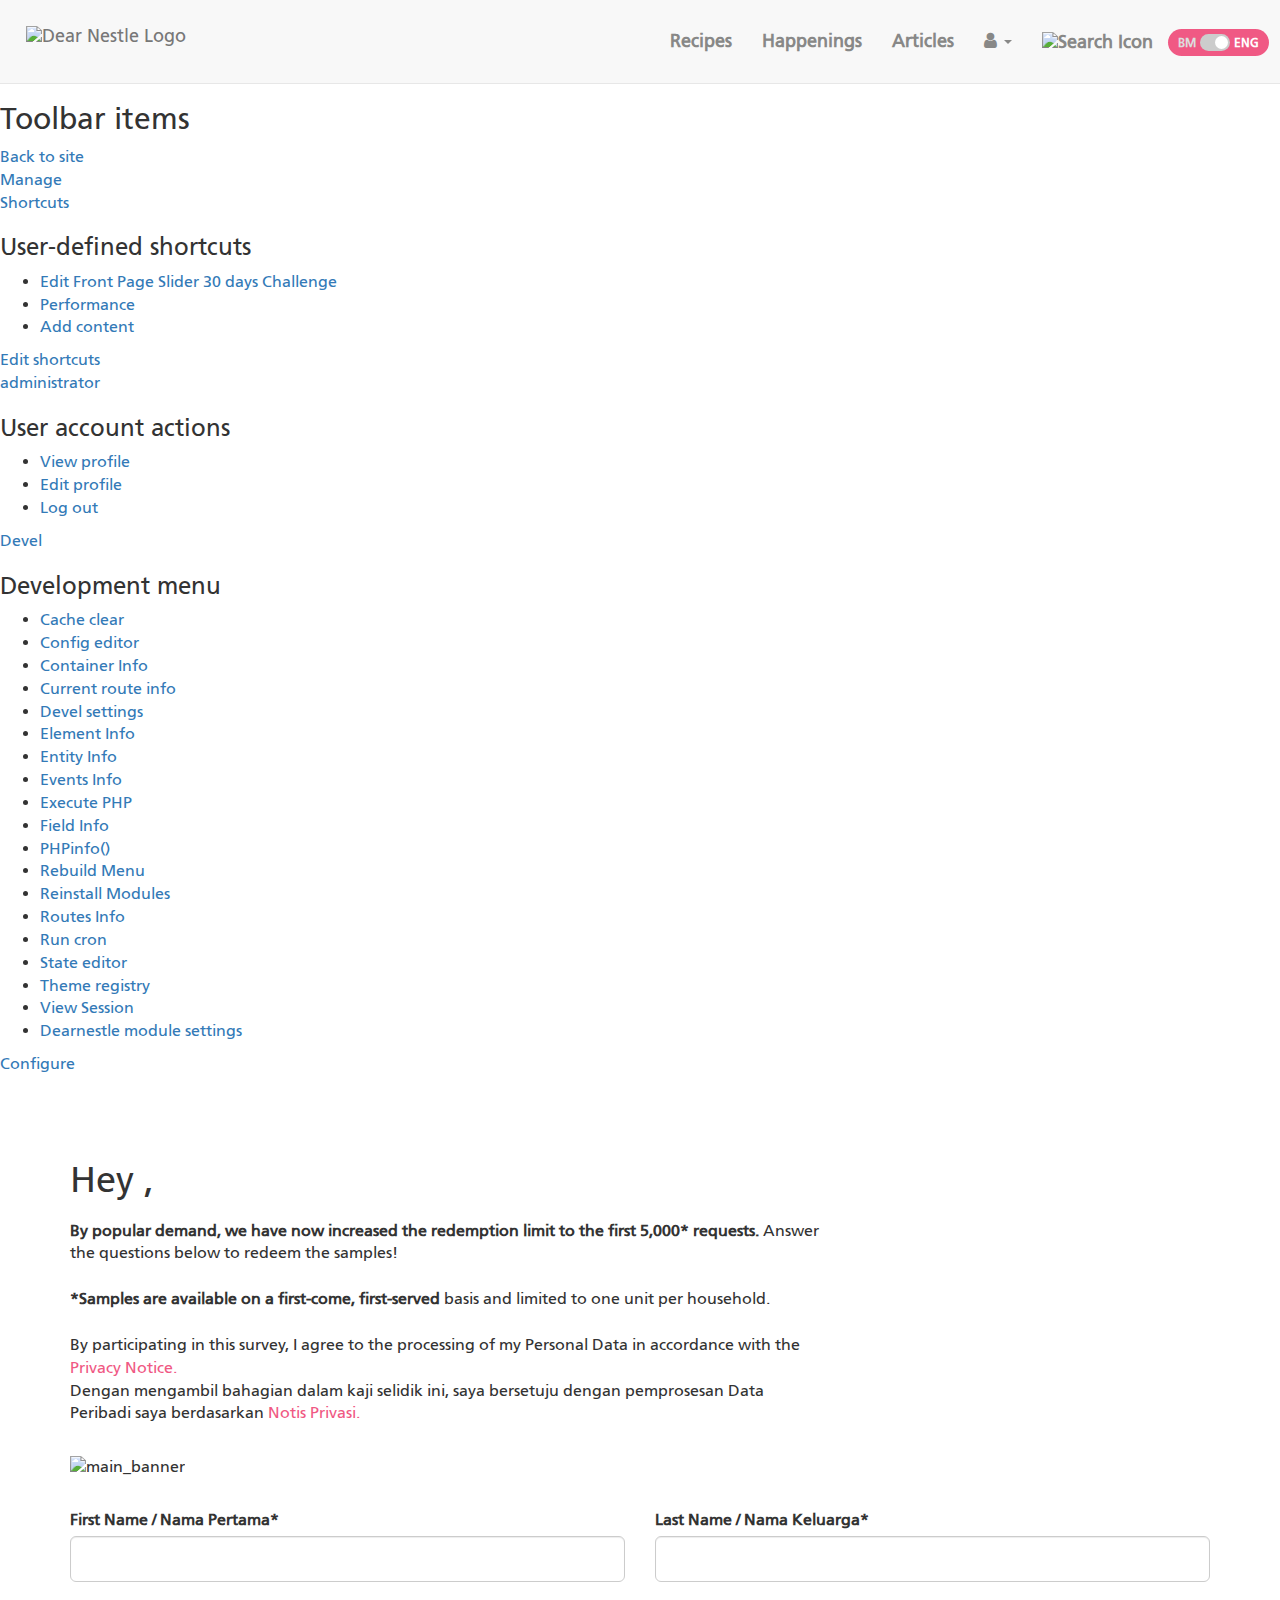
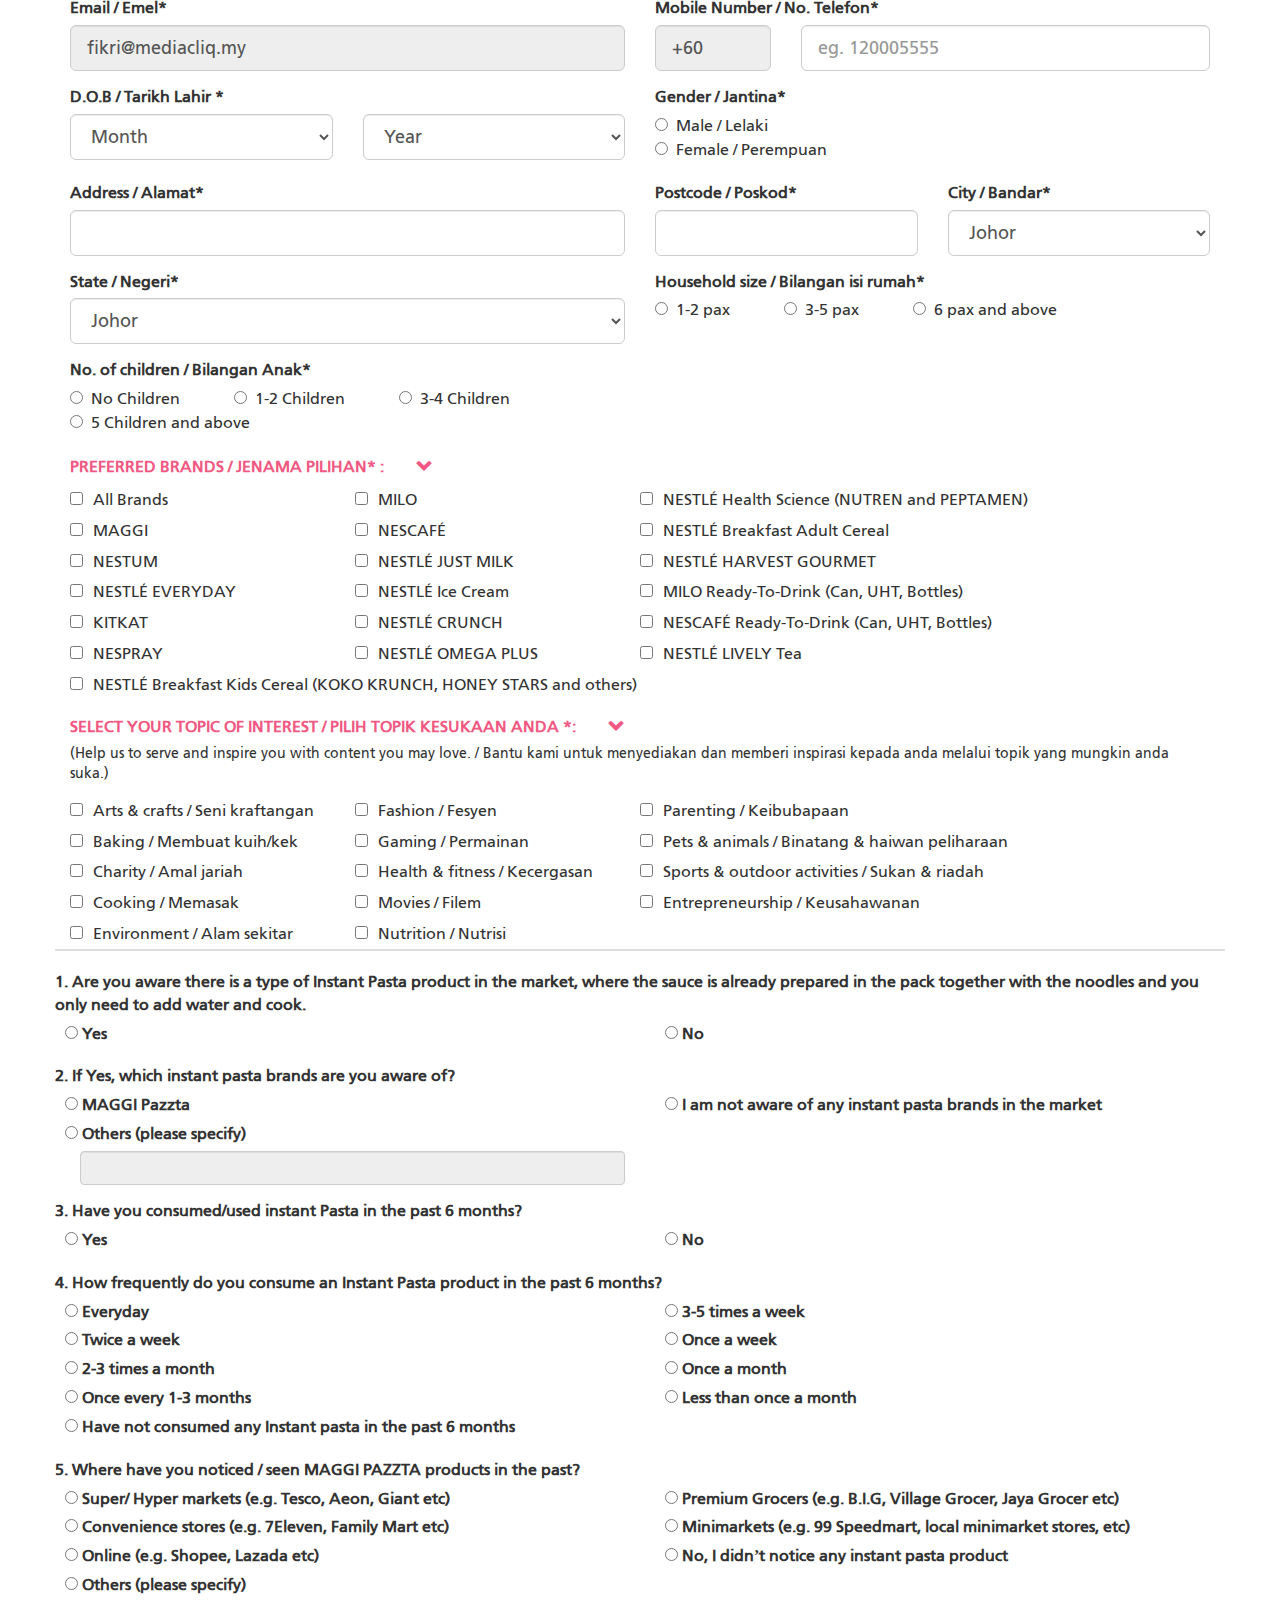
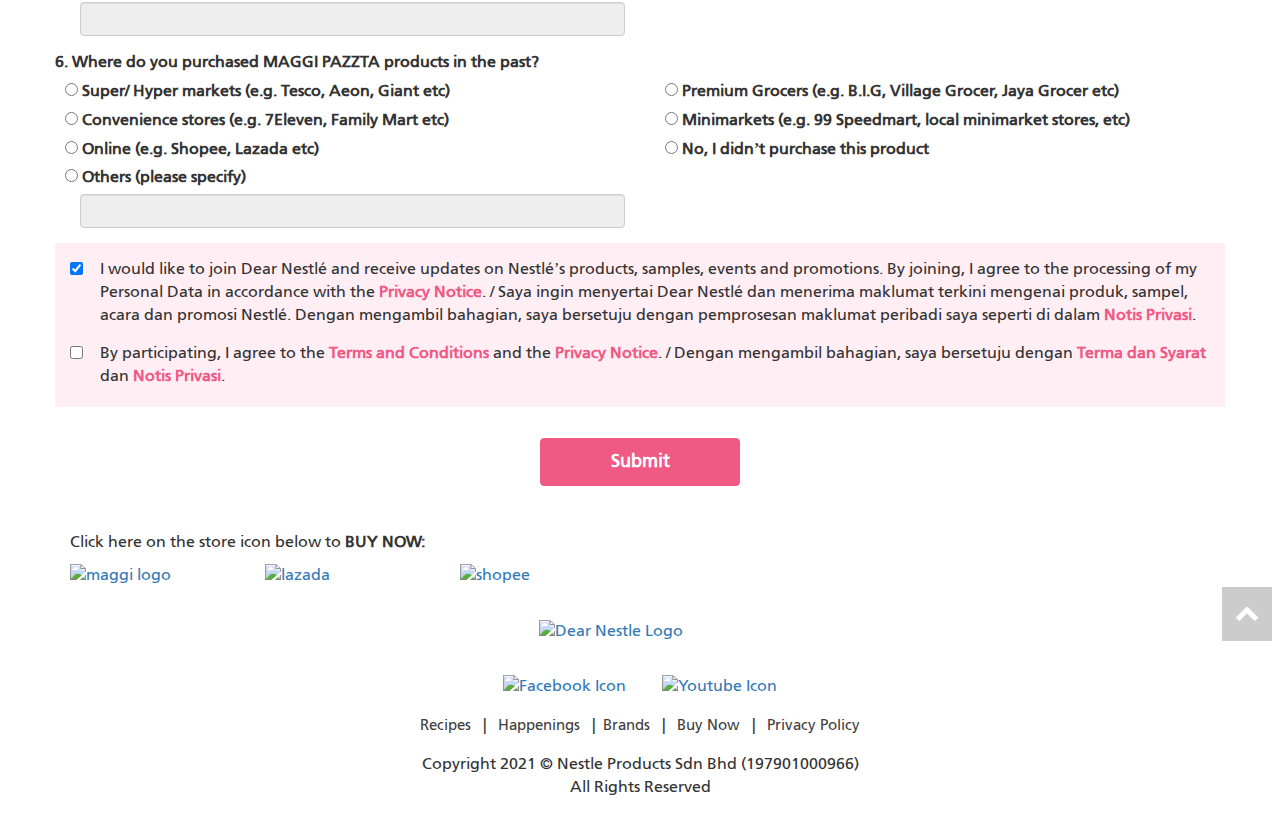
==== commit 67522701: "update button" ====
--- a/index.html
+++ b/index.html
@@ -933,15 +933,15 @@
                                                     <input type="radio" name="children_no" value="0"
                                                         onchange="handleChange(this);">&nbsp;&nbsp;No
                                                     Children</span>
-                                                <span style="padding-right: 50px"><input type="radio" value="2"
+                                                <span style="padding-right: 50px"><input type="radio" value="1"
                                                         name="children_no"
                                                         onchange="handleChange(this);">&nbsp;&nbsp;1-2
                                                     Children</span>
-                                                <span style="padding-right: 50px"><input type="radio" value="4"
+                                                <span style="padding-right: 50px"><input type="radio" value="3"
                                                         name="children_no"
                                                         onchange="handleChange(this);">&nbsp;&nbsp;3-4
                                                     Children</span> <br>
-                                                <span style="padding-right: 50px"><input type="radio" value="6"
+                                                <span style="padding-right: 50px"><input type="radio" value="5"
                                                         name="children_no" onchange="handleChange(this);">&nbsp;&nbsp;5
                                                     Children and
                                                     above</span>
@@ -952,40 +952,115 @@
 
                                     <script>
                                         function initChildDOBRange() {
-                                            for (let i = dateRange().max_date.getFullYear(); i >= dateRange().min_date.getFullYear(); i--) {
+                                            for (let i = childBirthRange().max_date.getFullYear(); i >= childBirthRange().min_date.getFullYear(); i--) {
                                                 $('select.child-bearth-year').each(function () {
                                                     $(this).append(`<option value="${i}">` + i + '</option>');
                                                 });
                                             };
                                         };
 
+                                        function childBirthRange() {
+                                            const min_date = new Date();
+                                            const max_date = new Date();
+                                            max_date.setMonth(max_date.getMonth() - 0);
+                                            min_date.setMonth(max_date.getMonth() - 252);
+
+                                            var month = ["January", "February", "March", "April", "May", "June", "July", "August", "September", "October", "November", "December"];
+                                            return { min_date: min_date, max_date: max_date, month: month }
+                                        }
+
+                                        const child_birth_label = [{ name: "First", min: 1, max: 2 }, { name: "Second", min: 1, max: 2 }, { name: "Third", min: 3, max: 4 }, { name: "Fourth", min: 3, max: 4 }, { name: "Fifth", min: 5, max: 10 }, { name: "Sixth", min: 5, max: 10 }, { name: "Seventh", min: 5, max: 10 }, { name: "Eighth", min: 5, max: 10 }, { name: "Ninth", min: 5, max: 10 }, { name: "Tenth", min: 5, max: 10 }, { name: "Eleventh", min: 5, max: 20 }];
+
                                         function handleChange(src) {
                                             $('#child-datebirth').html("");
-                                            const child_birth_label = ["First", "Second", "Third", "Fourth", "Fifth", "Sixth"];
                                             for (let x = 0; x < src.value; x++) {
-                                                $('#child-datebirth').append(childBirthInput(child_birth_label[x], x + 1 == src.value ? true : false));
+                                                $('#child-datebirth').append(childBirthInput(child_birth_label[x].name, x + 1 == src.value ? true : false, x + 1, 'add'));
                                             }
 
                                             initChildDOBRange();
                                         }
 
-                                        function childBirthInput(label, last) {
-                                            console.log("last")
-                                            return `<div class="col-md-6" style="${last ? 'margin-bottom: 2rem' : ''}">
+                                        function childBirthInput(label, last, last_id, action) {
+                                            console.log(last_id);
+                                            return `<div id="${label}-child-input" class="col-md-6" style="${last ? 'margin-bottom: 2rem' : ''}">
                                             <div class="form-group">
                                                 <label for="children-no">${label} Child Birth Year</label><br />
                                                     <select name="children-no" id=""
                                                         class="form-control input-lg form-select child-bearth-year">
                                                     </select>
-                                                </div>
-                                            </div>`;
+                                                    ${last &&
+                                                    action === "add" ? buttonAdd(label, last_id, "add")
+                                                    : action === "remove" ? buttonAdd(label, last_id, "remove") : action === "both" ? buttonAdd(label, last_id, "both") : ""}
+                                                        </div>
+                                                        </div>`;
+                                        }
+
+                                        function addChild(button, label, last, last_id, action, min, max) {
+                                            if (action == "add") {
+                                                $(`#${button}`).each(function () {
+                                                    $(this).parent().parent().css("margin-bottom", "0");
+                                                });
+                                                $(`button#${button}`).each(function () {
+                                                    $(this).remove();
+                                                });
+                                                if (max == last_id) {
+                                                    $('#child-datebirth').append(childBirthInput(label, last, last_id, 'remove'));
+                                                } else if (min < last_id || max > last_id) {
+                                                    $('#child-datebirth').append(childBirthInput(label, last, last_id, 'both'));
+                                                } else if (min == last_id) {
+                                                    $('#child-datebirth').append(childBirthInput(label, last, last_id, 'add'));
+                                                }
+                                                initChildDOBRange();
+                                            } else {
+                                                if (min < last_id || max > last_id) {
+                                                    $(`#${child_birth_label[last_id - 1].name}-child-input .form-group`).append(buttonAdd(label, last_id, "both"));
+                                                    $(`#${button}`).parent().parent().remove();
+                                                } else {
+                                                    $(`#${child_birth_label[last_id - 1].name}-child-input .form-group`).append(buttonAdd(label, last_id, "add"));
+                                                    $(`#${button}`).parent().parent().remove();
+                                                }
+                                            }
+                                        }
+
+                                        function buttonAdd(label, last_id, action) {
+                                            if (action == "add") {
+                                                return `<button id="${label}-child-button" class="button-add" onclick="addChild('${label}-child-button', '${child_birth_label[last_id].name}', '${true}', '${+last_id + 1}', '${action}', '${child_birth_label[last_id].min}', '${child_birth_label[last_id].max}')">Add Child</button>`
+                                            } else if (action == "remove") {
+                                                return `<button id="${label}-child-button" class="button-remove" onclick="addChild('${label}-child-button', '${child_birth_label[last_id].name}', '${true}', '${+last_id - 1}', '${action}', '${child_birth_label[last_id].min}', '${child_birth_label[last_id].max}')">Remove Child</button>`;
+                                            } else if (action == "both") {
+                                                return `<button id="${label}-child-button" class="button-add" onclick="addChild('${label}-child-button', '${child_birth_label[last_id].name}', '${true}', '${+last_id + 1}', 'add', '${child_birth_label[last_id].min}', '${child_birth_label[last_id].max}')">Add Child</button>
+                                                        <button id="${label}-child-button" class="button-remove" onclick="addChild('${label}-child-button', '${child_birth_label[last_id].name}', '${true}', '${+last_id - 1}', 'remove', '${child_birth_label[last_id].min}', '${child_birth_label[last_id].max}')">Remove Child</button>`
+                                            }
                                         }
                                     </script>
 
-                                    <div class="col-md-12">
-                                        <div class="row">
-                                        </div>
-                                    </div>
+                                    <style>
+                                        button {
+                                            border: 0;
+                                            color: #fff;
+                                            border-radius: 1rem;
+                                            padding: .5rem 1rem;
+                                            margin-top: 1rem;
+                                        }
+
+                                        button.button-add {
+                                            background: green;
+                                        }
+
+                                        button.button-remove {
+                                            background: red;
+                                        }
+
+                                        button.button-add:hover {
+                                            background: rgb(0, 87, 0);
+                                        }
+
+                                        button.button-remove:hover {
+                                            background: rgb(154, 7, 7);
+                                        }
+                                    </style>
+
+                                    <!-- <button>Remove Child</button> -->
 
                                     <style type="text/css">
                                         label.brand-label,
